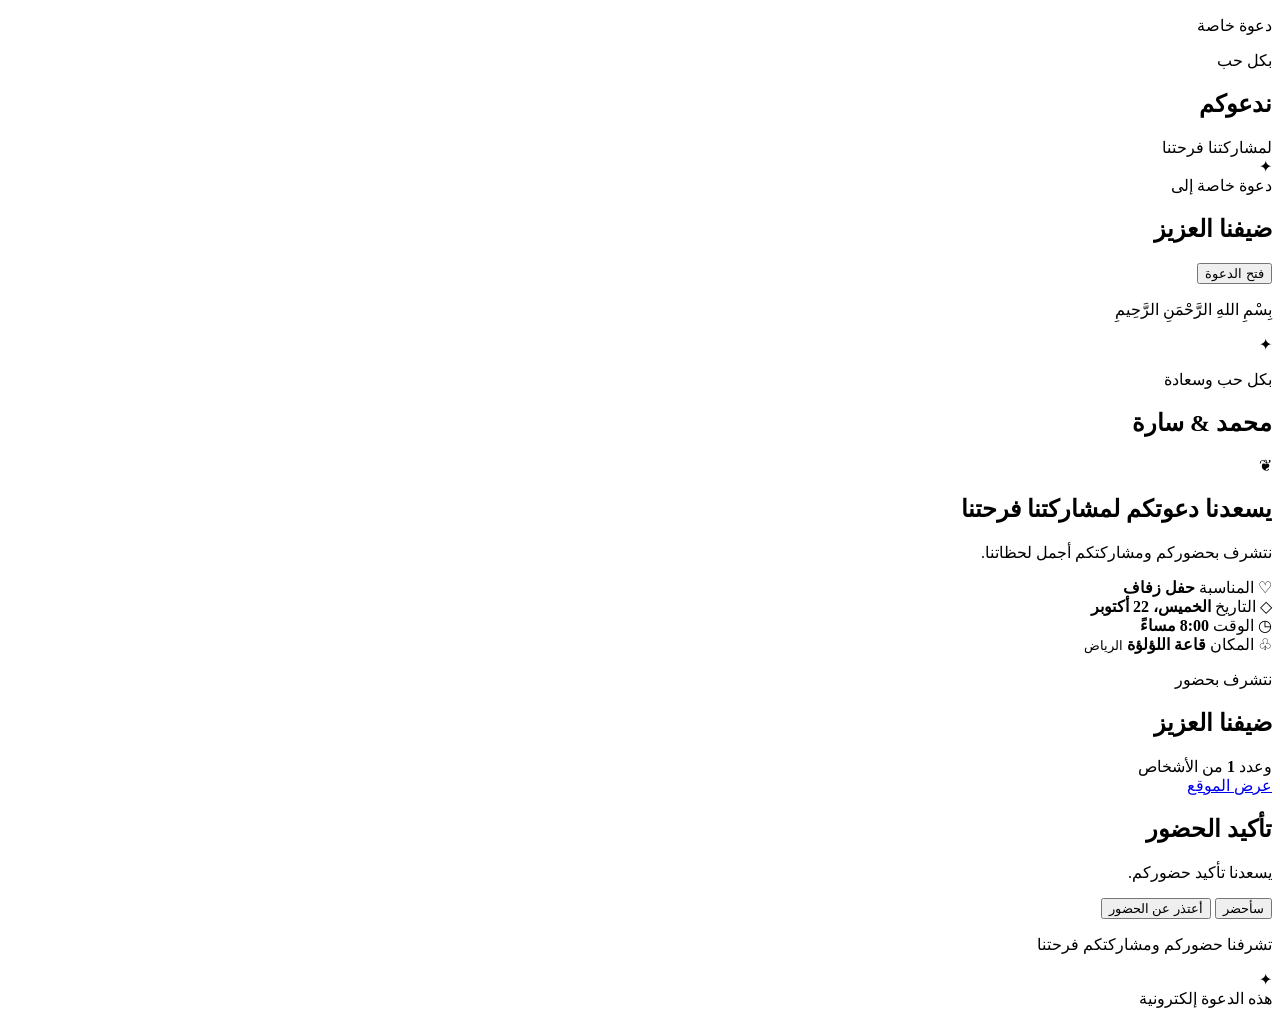
==== invitation.html @ 26eb55be "Create invitation.html" ====
<!DOCTYPE html>
<html lang="ar" dir="rtl">

<head>

    <meta charset="UTF-8">

    <meta
        name="viewport"
        content="width=device-width, initial-scale=1.0"
    >

    <title>دعوة خاصة</title>

    <link
        rel="stylesheet"
        href="invitation.css"
    >

</head>


<body>


    <!-- =========================================
         ENVELOPE SCREEN
    ========================================== -->

    <main
        class="guest-page"
        id="guest-page"
    >


        <div
            class="background-decoration decoration-one"
        ></div>

        <div
            class="background-decoration decoration-two"
        ></div>


        <section
            class="envelope-screen"
            id="envelope-screen"
        >


            <p class="envelope-small-text">
                دعوة خاصة
            </p>


            <div
                class="envelope"
                id="envelope"
            >


                <div class="envelope-back">

                </div>


                <div class="envelope-paper">

                    <p>
                        بكل حب
                    </p>

                    <h1>
                        ندعوكم
                    </h1>

                    <span>
                        لمشاركتنا فرحتنا
                    </span>

                </div>


                <div class="envelope-flap">

                </div>


                <div class="envelope-front">

                    <div class="wax-seal">
                        ✦
                    </div>

                </div>


            </div>


            <div class="recipient">

                <span>
                    دعوة خاصة إلى
                </span>

                <h2 id="guest-name">
                    ضيفنا العزيز
                </h2>

            </div>


            <button
                class="open-button"
                id="open-invitation"
            >
                فتح الدعوة
            </button>


        </section>



        <!-- =====================================
             MAIN INVITATION
        ====================================== -->

        <section
            class="main-invitation"
            id="main-invitation"
        >


            <div class="invitation-inner">


                <p class="invitation-label">
                    بِسْمِ اللهِ الرَّحْمَنِ الرَّحِيمِ
                </p>


                <div class="ornament">
                    ✦
                </div>


                <p class="invitation-intro">
                    بكل حب وسعادة
                </p>


                <h1
                    class="couple-names"
                    id="couple-names"
                >
                    محمد & سارة
                </h1>


                <div class="ornament">
                    ❦
                </div>


                <h2
                    id="invitation-title"
                    class="invitation-title"
                >
                    يسعدنا دعوتكم لمشاركتنا فرحتنا
                </h2>


                <p
                    id="invitation-message"
                    class="invitation-message"
                >
                    نتشرف بحضوركم ومشاركتكم أجمل لحظاتنا.
                </p>


                <!-- EVENT -->

                <div class="event-details">


                    <div class="detail">

                        <span class="detail-icon">
                            ♡
                        </span>

                        <span class="detail-label">
                            المناسبة
                        </span>

                        <strong id="event-type">
                            حفل زفاف
                        </strong>

                    </div>


                    <div class="detail">

                        <span class="detail-icon">
                            ◇
                        </span>

                        <span class="detail-label">
                            التاريخ
                        </span>

                        <strong id="event-date">
                            الخميس، 22 أكتوبر
                        </strong>

                    </div>


                    <div class="detail">

                        <span class="detail-icon">
                            ◷
                        </span>

                        <span class="detail-label">
                            الوقت
                        </span>

                        <strong id="event-time">
                            8:00 مساءً
                        </strong>

                    </div>


                    <div class="detail">

                        <span class="detail-icon">
                            ♧
                        </span>

                        <span class="detail-label">
                            المكان
                        </span>

                        <strong id="venue-name">
                            قاعة اللؤلؤة
                        </strong>

                        <small id="venue-city">
                            الرياض
                        </small>

                    </div>


                </div>


                <!-- GUEST -->

                <div class="guest-message">

                    <p>
                        نتشرف بحضور
                    </p>

                    <h2 id="personalized-name">
                        ضيفنا العزيز
                    </h2>

                    <span>
                        وعدد
                        <strong id="allowed-guests">
                            1
                        </strong>
                        من الأشخاص
                    </span>

                </div>


                <!-- MAP -->

                <a
                    href="#"
                    id="map-link"
                    class="map-button"
                    target="_blank"
                >
                    عرض الموقع
                </a>


                <!-- RSVP -->

                <div
                    class="rsvp-section"
                    id="rsvp-section"
                >

                    <h2>
                        تأكيد الحضور
                    </h2>

                    <p>
                        يسعدنا تأكيد حضوركم.
                    </p>


                    <div class="rsvp-buttons">

                        <button
                            class="rsvp-yes"
                            id="rsvp-yes"
                        >
                            سأحضر
                        </button>

                        <button
                            class="rsvp-no"
                            id="rsvp-no"
                        >
                            أعتذر عن الحضور
                        </button>

                    </div>


                    <div
                        class="rsvp-result"
                        id="rsvp-result"
                    ></div>

                </div>


                <p
                    class="closing"
                    id="invitation-closing"
                >
                    تشرفنا حضوركم ومشاركتكم فرحتنا
                </p>


                <div class="ornament">
                    ✦
                </div>


                <footer>

                    هذه الدعوة إلكترونية

                </footer>


            </div>


        </section>


    </main>


    <script src="invitation.js"></script>

</body>

</html>
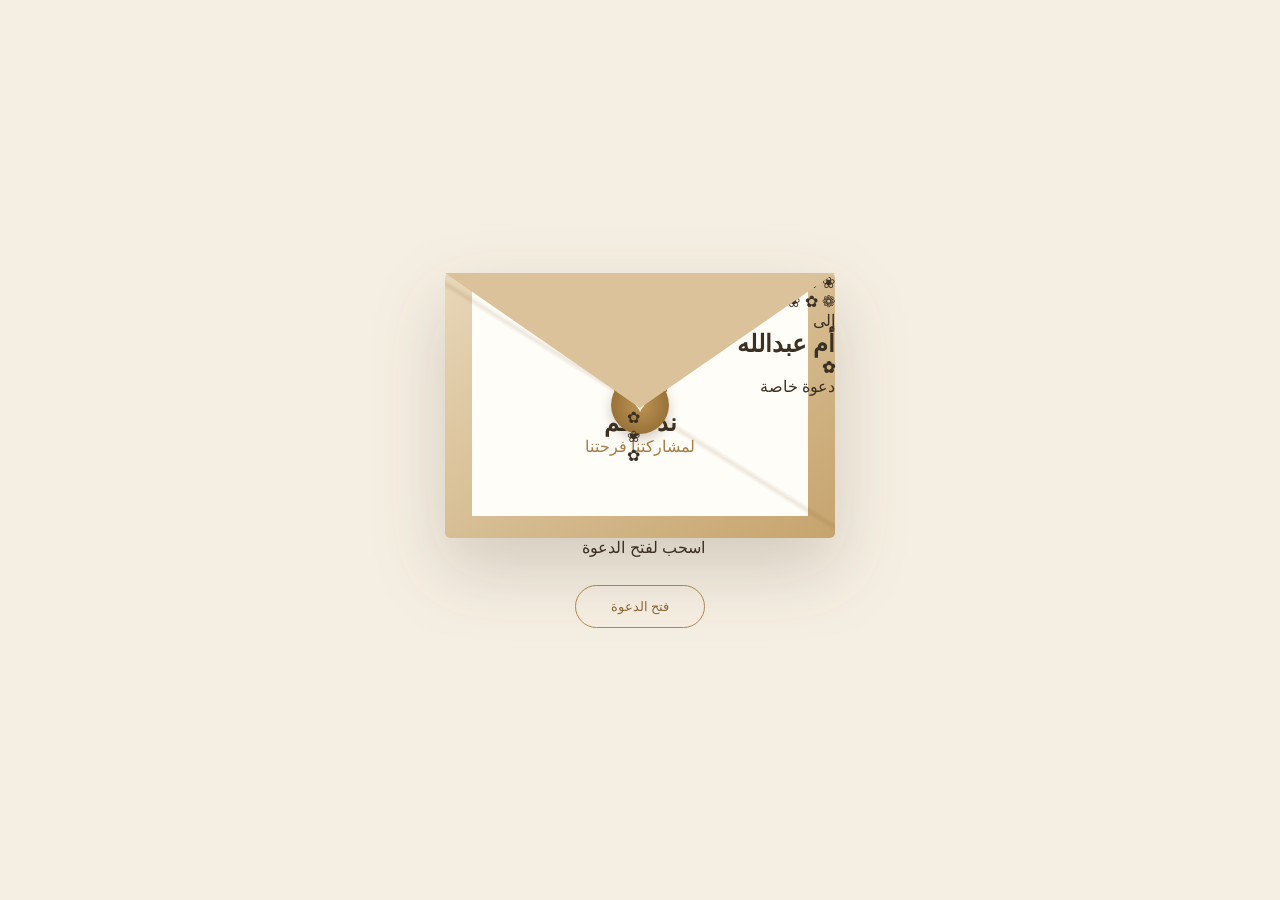
==== commit 70d1790b: "Update invitation.html" ====
--- a/invitation.html
+++ b/invitation.html
@@ -19,158 +19,214 @@
 
 </head>
 
-
 <body>
 
-
-    <!-- =========================================
+    <!-- =====================================================
          ENVELOPE SCREEN
-    ========================================== -->
-
-    <main
-        class="guest-page"
-        id="guest-page"
+    ====================================================== -->
+
+    <section
+        id="envelope-screen"
+        class="envelope-screen"
     >
 
-
-        <div
-            class="background-decoration decoration-one"
-        ></div>
-
-        <div
-            class="background-decoration decoration-two"
-        ></div>
-
-
-        <section
-            class="envelope-screen"
-            id="envelope-screen"
-        >
-
-
-            <p class="envelope-small-text">
-                دعوة خاصة
-            </p>
-
+        <div class="floating-thread thread-one"></div>
+        <div class="floating-thread thread-two"></div>
+
+        <div class="envelope-area">
 
             <div
+                id="envelope"
                 class="envelope"
-                id="envelope"
             >
 
-
-                <div class="envelope-back">
-
-                </div>
-
-
+                <!-- Back -->
+                <div class="envelope-back"></div>
+
+                <!-- Inner paper -->
                 <div class="envelope-paper">
 
-                    <p>
+                    <div class="paper-border"></div>
+
+                    <div class="mini-flower flower-paper-one">
+                        ✿
+                    </div>
+
+                    <div class="mini-flower flower-paper-two">
+                        ✿
+                    </div>
+
+                    <p class="paper-small">
                         بكل حب
                     </p>
 
-                    <h1>
+                    <h2>
                         ندعوكم
-                    </h1>
-
-                    <span>
+                    </h2>
+
+                    <p>
                         لمشاركتنا فرحتنا
-                    </span>
-
-                </div>
-
-
+                    </p>
+
+                </div>
+
+                <!-- Flap -->
                 <div class="envelope-flap">
 
-                </div>
-
-
+                    <div class="flap-embroidery">
+
+                        <span>✿</span>
+                        <span>❀</span>
+                        <span>✿</span>
+
+                    </div>
+
+                </div>
+
+                <!-- Front -->
                 <div class="envelope-front">
 
-                    <div class="wax-seal">
-                        ✦
-                    </div>
-
-                </div>
-
+                    <div class="embroidered-corner top-right">
+                        <span>❀</span>
+                        <span>✿</span>
+                        <span>❁</span>
+                    </div>
+
+                    <div class="embroidered-corner bottom-left">
+                        <span>❁</span>
+                        <span>✿</span>
+                        <span>❀</span>
+                    </div>
+
+                    <div class="envelope-center">
+
+                        <div class="wax-seal">
+
+                            <span>♥</span>
+
+                        </div>
+
+                        <p class="to-label">
+                            إلى
+                        </p>
+
+                        <h1 id="guest-name">
+                            ضيفنا العزيز
+                        </h1>
+
+                        <div class="thread-divider">
+                            <span></span>
+                            <b>✿</b>
+                            <span></span>
+                        </div>
+
+                        <p class="special-invitation">
+                            دعوة خاصة
+                        </p>
+
+                    </div>
+
+                </div>
 
             </div>
 
-
-            <div class="recipient">
-
-                <span>
-                    دعوة خاصة إلى
-                </span>
-
-                <h2 id="guest-name">
-                    ضيفنا العزيز
-                </h2>
-
-            </div>
-
+        </div>
+
+        <div class="envelope-bottom">
+
+            <p>
+                اسحب لفتح الدعوة
+            </p>
 
             <button
+                id="open-invitation"
                 class="open-button"
-                id="open-invitation"
             >
                 فتح الدعوة
             </button>
 
-
-        </section>
-
-
-
-        <!-- =====================================
-             MAIN INVITATION
-        ====================================== -->
-
-        <section
-            class="main-invitation"
-            id="main-invitation"
-        >
-
-
-            <div class="invitation-inner">
-
-
-                <p class="invitation-label">
+        </div>
+
+    </section>
+
+
+    <!-- =====================================================
+         MAIN INVITATION
+    ====================================================== -->
+
+    <main
+        id="main-invitation"
+        class="main-invitation"
+    >
+
+        <!-- Decorative threads -->
+
+        <div class="page-thread page-thread-top"></div>
+        <div class="page-thread page-thread-bottom"></div>
+
+
+        <div class="invitation-card">
+
+            <!-- =================================================
+                 TOP DECORATION
+            ================================================== -->
+
+            <div class="top-decoration">
+
+                <div class="flower-stem stem-left">
+                    <span class="leaf leaf-one"></span>
+                    <span class="leaf leaf-two"></span>
+                    <span class="embroidered-flower">✿</span>
+                </div>
+
+                <div class="top-center">
+
+                    <span class="tiny-line"></span>
+
+                    <span class="ornament">
+                        ❀
+                    </span>
+
+                    <span class="tiny-line"></span>
+
+                </div>
+
+                <div class="flower-stem stem-right">
+                    <span class="leaf leaf-one"></span>
+                    <span class="leaf leaf-two"></span>
+                    <span class="embroidered-flower">✿</span>
+                </div>
+
+            </div>
+
+
+            <!-- =================================================
+                 INTRO
+            ================================================== -->
+
+            <section class="invitation-intro">
+
+                <p class="bismillah">
                     بِسْمِ اللهِ الرَّحْمَنِ الرَّحِيمِ
                 </p>
 
-
-                <div class="ornament">
-                    ✦
-                </div>
-
-
-                <p class="invitation-intro">
+                <p class="intro-small">
                     بكل حب وسعادة
                 </p>
 
-
-                <h1
-                    class="couple-names"
-                    id="couple-names"
-                >
-                    محمد & سارة
+                <h1 id="couple-names">
+                    محمد &amp; سارة
                 </h1>
 
-
-                <div class="ornament">
-                    ❦
-                </div>
-
-
-                <h2
-                    id="invitation-title"
-                    class="invitation-title"
-                >
+                <div class="gold-thread-line">
+                    <span></span>
+                    <i>❀</i>
+                    <span></span>
+                </div>
+
+                <h2 id="invitation-title">
                     يسعدنا دعوتكم لمشاركتنا فرحتنا
                 </h2>
-
 
                 <p
                     id="invitation-message"
@@ -179,190 +235,380 @@
                     نتشرف بحضوركم ومشاركتكم أجمل لحظاتنا.
                 </p>
 
-
-                <!-- EVENT -->
-
-                <div class="event-details">
-
-
-                    <div class="detail">
-
-                        <span class="detail-icon">
+            </section>
+
+
+            <!-- =================================================
+                 ILLUSTRATION
+            ================================================== -->
+
+            <section
+                id="illustration-area"
+                class="illustration-area"
+            >
+
+                <!-- Wedding -->
+
+                <div
+                    id="wedding-illustration"
+                    class="illustration wedding-illustration"
+                >
+
+                    <div class="castle castle-left">
+                        🏰
+                    </div>
+
+                    <div class="bride">
+
+                        <div class="bride-head">
                             ♡
-                        </span>
-
-                        <span class="detail-label">
-                            المناسبة
-                        </span>
-
-                        <strong id="event-type">
-                            حفل زفاف
-                        </strong>
-
-                    </div>
-
-
-                    <div class="detail">
-
-                        <span class="detail-icon">
-                            ◇
-                        </span>
-
-                        <span class="detail-label">
-                            التاريخ
-                        </span>
-
-                        <strong id="event-date">
-                            الخميس، 22 أكتوبر
-                        </strong>
-
-                    </div>
-
-
-                    <div class="detail">
-
-                        <span class="detail-icon">
-                            ◷
-                        </span>
-
-                        <span class="detail-label">
-                            الوقت
-                        </span>
-
-                        <strong id="event-time">
-                            8:00 مساءً
-                        </strong>
-
-                    </div>
-
-
-                    <div class="detail">
-
-                        <span class="detail-icon">
-                            ♧
-                        </span>
-
-                        <span class="detail-label">
-                            المكان
-                        </span>
-
-                        <strong id="venue-name">
-                            قاعة اللؤلؤة
-                        </strong>
-
-                        <small id="venue-city">
-                            الرياض
-                        </small>
-
-                    </div>
-
-
-                </div>
-
-
-                <!-- GUEST -->
-
-                <div class="guest-message">
-
-                    <p>
-                        نتشرف بحضور
-                    </p>
-
-                    <h2 id="personalized-name">
-                        ضيفنا العزيز
-                    </h2>
-
-                    <span>
-                        وعدد
-                        <strong id="allowed-guests">
-                            1
-                        </strong>
-                        من الأشخاص
+                        </div>
+
+                        <div class="bride-body">
+                            👰🏻‍♀️
+                        </div>
+
+                    </div>
+
+                    <div class="groom">
+
+                        <div class="groom-body">
+                            🤵🏻‍♂️
+                        </div>
+
+                    </div>
+
+                    <div class="flower-ground">
+
+                        <span>🌸</span>
+                        <span>🌿</span>
+                        <span>🌷</span>
+                        <span>🌿</span>
+                        <span>🌸</span>
+
+                    </div>
+
+                </div>
+
+
+                <!-- Baby -->
+
+                <div
+                    id="baby-illustration"
+                    class="illustration baby-illustration"
+                >
+
+                    <div class="cloud">
+                        ☁️
+                    </div>
+
+                    <div class="baby-drawing">
+                        🧸
+                    </div>
+
+                    <div class="baby-stars">
+                        ✦　✧　✦
+                    </div>
+
+                </div>
+
+
+                <!-- Birthday -->
+
+                <div
+                    id="birthday-illustration"
+                    class="illustration birthday-illustration"
+                >
+
+                    <div class="birthday-cake">
+                        🎂
+                    </div>
+
+                    <div class="birthday-balloons">
+                        🎈　🎈　🎈
+                    </div>
+
+                    <div class="birthday-stars">
+                        ✦　✧　✦
+                    </div>
+
+                </div>
+
+
+                <!-- Graduation -->
+
+                <div
+                    id="graduation-illustration"
+                    class="illustration graduation-illustration"
+                >
+
+                    <div class="graduation-cap">
+                        🎓
+                    </div>
+
+                    <div class="graduation-scroll">
+                        📜
+                    </div>
+
+                    <div class="graduation-stars">
+                        ✦　✧　✦
+                    </div>
+
+                </div>
+
+
+                <!-- Children / Castle -->
+
+                <div
+                    id="children-illustration"
+                    class="illustration children-illustration"
+                >
+
+                    <div class="fairytale-castle">
+                        🏰
+                    </div>
+
+                    <div class="children-drawing">
+                        🧸
+                    </div>
+
+                    <div class="castle-stars">
+                        ✦　✧　✦
+                    </div>
+
+                </div>
+
+            </section>
+
+
+            <!-- =================================================
+                 EVENT DETAILS
+            ================================================== -->
+
+            <section class="event-details">
+
+                <div class="detail-card">
+
+                    <span class="detail-icon">
+                        ♡
                     </span>
 
-                </div>
-
-
-                <!-- MAP -->
+                    <small>
+                        المناسبة
+                    </small>
+
+                    <strong id="event-type">
+                        حفل زفاف
+                    </strong>
+
+                </div>
+
+
+                <div class="detail-card">
+
+                    <span class="detail-icon">
+                        ♡
+                    </span>
+
+                    <small>
+                        التاريخ
+                    </small>
+
+                    <strong id="event-date">
+                        —
+                    </strong>
+
+                </div>
+
+
+                <div class="detail-card">
+
+                    <span class="detail-icon">
+                        ◷
+                    </span>
+
+                    <small>
+                        الوقت
+                    </small>
+
+                    <strong id="event-time">
+                        —
+                    </strong>
+
+                </div>
+
+
+                <div class="detail-card">
+
+                    <span class="detail-icon">
+                        ⌖
+                    </span>
+
+                    <small>
+                        المكان
+                    </small>
+
+                    <strong id="venue-name">
+                        —
+                    </strong>
+
+                    <em id="venue-city">
+                        —
+                    </em>
+
+                </div>
+
+            </section>
+
+
+            <!-- =================================================
+                 GUEST
+            ================================================== -->
+
+            <section class="guest-section">
+
+                <div class="guest-flower">
+                    ❀
+                </div>
+
+                <p>
+                    نتشرف بحضور
+                </p>
+
+                <h2 id="personalized-name">
+                    أم عبدالله
+                </h2>
+
+                <p class="guest-count">
+
+                    ونسعد بحضوركم بعدد
+
+                    <strong id="allowed-guests">
+                        1
+                    </strong>
+
+                    من الأشخاص
+
+                </p>
+
+                <div class="guest-thread">
+
+                    <span></span>
+                    <i>✿</i>
+                    <span></span>
+
+                </div>
+
+            </section>
+
+
+            <!-- =================================================
+                 MAP
+            ================================================== -->
+
+            <section class="map-section">
 
                 <a
+                    id="map-link"
                     href="#"
-                    id="map-link"
+                    target="_blank"
                     class="map-button"
-                    target="_blank"
                 >
+                    <span>⌖</span>
                     عرض الموقع
                 </a>
 
-
-                <!-- RSVP -->
-
-                <div
-                    class="rsvp-section"
-                    id="rsvp-section"
-                >
-
-                    <h2>
-                        تأكيد الحضور
-                    </h2>
-
-                    <p>
-                        يسعدنا تأكيد حضوركم.
-                    </p>
-
-
-                    <div class="rsvp-buttons">
-
-                        <button
-                            class="rsvp-yes"
-                            id="rsvp-yes"
-                        >
-                            سأحضر
-                        </button>
-
-                        <button
-                            class="rsvp-no"
-                            id="rsvp-no"
-                        >
-                            أعتذر عن الحضور
-                        </button>
-
-                    </div>
-
-
-                    <div
-                        class="rsvp-result"
-                        id="rsvp-result"
-                    ></div>
-
-                </div>
-
+            </section>
+
+
+            <!-- =================================================
+                 RSVP
+            ================================================== -->
+
+            <section
+                id="rsvp-section"
+                class="rsvp-section"
+            >
+
+                <div class="rsvp-decoration">
+                    ❀
+                </div>
+
+                <h2>
+                    تأكيد الحضور
+                </h2>
+
+                <p>
+                    يسعدنا تأكيد حضوركم
+                </p>
+
+                <div class="rsvp-buttons">
+
+                    <button
+                        id="rsvp-yes"
+                        class="rsvp-button yes"
+                    >
+                        سأحضر
+                    </button>
+
+                    <button
+                        id="rsvp-no"
+                        class="rsvp-button no"
+                    >
+                        أعتذر عن الحضور
+                    </button>
+
+                </div>
 
                 <p
-                    class="closing"
-                    id="invitation-closing"
-                >
+                    id="rsvp-result"
+                    class="rsvp-result"
+                ></p>
+
+            </section>
+
+
+            <!-- =================================================
+                 CLOSING
+            ================================================== -->
+
+            <section class="closing-section">
+
+                <div class="closing-flower">
+                    ❀
+                </div>
+
+                <p id="invitation-closing">
                     تشرفنا حضوركم ومشاركتكم فرحتنا
                 </p>
 
-
-                <div class="ornament">
-                    ✦
-                </div>
-
-
-                <footer>
-
-                    هذه الدعوة إلكترونية
-
-                </footer>
-
+                <div class="closing-heart">
+                    ♡
+                </div>
+
+            </section>
+
+
+            <!-- =================================================
+                 BOTTOM EMBROIDERY
+            ================================================== -->
+
+            <div class="bottom-embroidery">
+
+                <div class="embroidered-branch">
+
+                    <span>🌿</span>
+                    <span>🌸</span>
+                    <span>🌿</span>
+                    <span>🌷</span>
+                    <span>🌿</span>
+                    <span>🌸</span>
+
+                </div>
 
             </div>
 
-
-        </section>
-
+        </div>
 
     </main>
 
--- a/invitation.css
+++ b/invitation.css
@@ -0,0 +1,1210 @@
+/* =========================================================
+   RESET
+========================================================= */
+
+* {
+    box-sizing: border-box;
+    margin: 0;
+    padding: 0;
+}
+
+
+html {
+    scroll-behavior: smooth;
+}
+
+
+body {
+
+    font-family:
+        Tahoma,
+        Arial,
+        sans-serif;
+
+    background:
+        #f5eee2;
+
+    color:
+        #3b3024;
+
+    min-height: 100vh;
+
+}
+
+
+/* =========================================================
+   PAGE
+========================================================= */
+
+.guest-page {
+
+    min-height: 100vh;
+
+    position: relative;
+
+    overflow: hidden;
+
+}
+
+
+/* =========================================================
+   BACKGROUND
+========================================================= */
+
+.guest-page::before {
+
+    content: "";
+
+    position: fixed;
+
+    inset: 0;
+
+    background:
+        radial-gradient(
+            circle at 20% 20%,
+            rgba(
+                185,
+                150,
+                89,
+                0.13
+            ),
+            transparent 30%
+        ),
+
+        radial-gradient(
+            circle at 80% 80%,
+            rgba(
+                185,
+                150,
+                89,
+                0.10
+            ),
+            transparent 30%
+        );
+
+    pointer-events: none;
+
+}
+
+
+.background-decoration {
+
+    position: fixed;
+
+    border:
+        1px solid
+        rgba(
+            154,
+            120,
+            64,
+            0.15
+        );
+
+    border-radius: 50%;
+
+    pointer-events: none;
+
+}
+
+
+.decoration-one {
+
+    width: 400px;
+
+    height: 400px;
+
+    top: -200px;
+
+    right: -150px;
+
+}
+
+
+.decoration-two {
+
+    width: 500px;
+
+    height: 500px;
+
+    bottom: -280px;
+
+    left: -220px;
+
+}
+
+
+/* =========================================================
+   ENVELOPE SCREEN
+========================================================= */
+
+.envelope-screen {
+
+    min-height: 100vh;
+
+    display: flex;
+
+    flex-direction: column;
+
+    align-items: center;
+
+    justify-content: center;
+
+    padding: 40px 20px;
+
+    position: relative;
+
+    transition:
+        opacity 0.7s ease,
+        transform 0.7s ease;
+
+}
+
+
+.envelope-screen.hidden {
+
+    opacity: 0;
+
+    transform:
+        scale(1.08);
+
+    pointer-events: none;
+
+}
+
+
+/* =========================================================
+   ENVELOPE TEXT
+========================================================= */
+
+.envelope-small-text {
+
+    font-family:
+        Georgia,
+        serif;
+
+    color:
+        #a07a3d;
+
+    font-size: 14px;
+
+    letter-spacing: 2px;
+
+    margin-bottom: 35px;
+
+}
+
+
+/* =========================================================
+   ENVELOPE
+========================================================= */
+
+.envelope {
+
+    width: min(
+        390px,
+        90vw
+    );
+
+    height: 265px;
+
+    position: relative;
+
+    perspective: 1200px;
+
+    filter:
+        drop-shadow(
+            0 30px 35px
+            rgba(
+                60,
+                45,
+                28,
+                0.18
+            )
+        );
+
+}
+
+
+/* BACK */
+
+.envelope-back {
+
+    position: absolute;
+
+    inset: 0;
+
+    background:
+        linear-gradient(
+            145deg,
+            #e8d7b9,
+            #c6a46d
+        );
+
+    border-radius: 5px;
+
+}
+
+
+/* PAPER */
+
+.envelope-paper {
+
+    position: absolute;
+
+    left: 7%;
+
+    right: 7%;
+
+    top: 7%;
+
+    height: 85%;
+
+    background:
+        #fffdf8;
+
+    display: flex;
+
+    flex-direction: column;
+
+    align-items: center;
+
+    justify-content: center;
+
+    text-align: center;
+
+    z-index: 2;
+
+    transition:
+        transform 1s ease;
+
+}
+
+
+.envelope-paper p {
+
+    color:
+        #a17c43;
+
+    font-family:
+        Georgia,
+        serif;
+
+    margin-bottom: 12px;
+
+}
+
+
+.envelope-paper h1 {
+
+    font-family:
+        Georgia,
+        serif;
+
+    font-size: 34px;
+
+    font-weight: 400;
+
+    color:
+        #4b3b29;
+
+    margin-bottom: 10px;
+
+}
+
+
+.envelope-paper span {
+
+    color:
+        #8d8172;
+
+    font-size: 13px;
+
+}
+
+
+/* FLAP */
+
+.envelope-flap {
+
+    position: absolute;
+
+    top: 0;
+
+    left: 0;
+
+    width: 0;
+
+    height: 0;
+
+    border-left:
+        195px solid transparent;
+
+    border-right:
+        195px solid transparent;
+
+    border-top:
+        135px solid #dbc29a;
+
+    transform-origin:
+        top center;
+
+    transition:
+        transform 1s ease;
+
+    z-index: 5;
+
+}
+
+
+/* FRONT */
+
+.envelope-front {
+
+    position: absolute;
+
+    inset: 0;
+
+    z-index: 4;
+
+    pointer-events: none;
+
+    background:
+        linear-gradient(
+            32deg,
+            transparent 49%,
+            rgba(
+                119,
+                88,
+                45,
+                0.13
+            ) 50%,
+            transparent 51%
+        );
+
+}
+
+
+/* =========================================================
+   OPEN ANIMATION
+========================================================= */
+
+.envelope.open
+.envelope-flap {
+
+    transform:
+        rotateX(180deg);
+
+    z-index: 1;
+
+}
+
+
+.envelope.open
+.envelope-paper {
+
+    transform:
+        translateY(-90px);
+
+}
+
+
+/* =========================================================
+   WAX SEAL
+========================================================= */
+
+.wax-seal {
+
+    position: absolute;
+
+    left: 50%;
+
+    top: 50%;
+
+    transform:
+        translate(
+            -50%,
+            -50%
+        );
+
+    width: 58px;
+
+    height: 58px;
+
+    border-radius: 50%;
+
+    background:
+        radial-gradient(
+            circle,
+            #bd9453,
+            #8a642e
+        );
+
+    color: #fff8e9;
+
+    display: flex;
+
+    align-items: center;
+
+    justify-content: center;
+
+    font-size: 22px;
+
+    box-shadow:
+        0 5px 12px
+        rgba(
+            71,
+            46,
+            19,
+            0.25
+        );
+
+    transition:
+        opacity 0.4s ease,
+        transform 0.4s ease;
+
+}
+
+
+.envelope.open
+.wax-seal {
+
+    opacity: 0;
+
+    transform:
+        translate(
+            -50%,
+            -50%
+        )
+        scale(0.7);
+
+}
+
+
+/* =========================================================
+   RECIPIENT
+========================================================= */
+
+.recipient {
+
+    text-align: center;
+
+    margin-top: 35px;
+
+}
+
+
+.recipient span {
+
+    display: block;
+
+    color:
+        #9c8567;
+
+    font-size: 13px;
+
+    margin-bottom: 8px;
+
+}
+
+
+.recipient h2 {
+
+    font-family:
+        Georgia,
+        serif;
+
+    font-size: 27px;
+
+    font-weight: 400;
+
+    color:
+        #4b3b29;
+
+}
+
+
+/* =========================================================
+   OPEN BUTTON
+========================================================= */
+
+.open-button {
+
+    margin-top: 28px;
+
+    border:
+        1px solid
+        #b08b4f;
+
+    background:
+        transparent;
+
+    color:
+        #8d6937;
+
+    padding:
+        13px 35px;
+
+    border-radius: 30px;
+
+    font-family:
+        inherit;
+
+    cursor: pointer;
+
+    transition:
+        0.3s ease;
+
+}
+
+
+.open-button:hover {
+
+    background:
+        #a98249;
+
+    color:
+        white;
+
+    transform:
+        translateY(-2px);
+
+}
+
+
+/* =========================================================
+   MAIN INVITATION
+========================================================= */
+
+.main-invitation {
+
+    display: none;
+
+    min-height: 100vh;
+
+    padding:
+        70px 20px;
+
+    animation:
+        invitationReveal 1.2s ease;
+
+}
+
+
+.main-invitation.visible {
+
+    display: block;
+
+}
+
+
+@keyframes invitationReveal {
+
+    from {
+
+        opacity: 0;
+
+        transform:
+            translateY(30px);
+
+    }
+
+    to {
+
+        opacity: 1;
+
+        transform:
+            translateY(0);
+
+    }
+
+}
+
+
+/* =========================================================
+   INVITATION INNER
+========================================================= */
+
+.invitation-inner {
+
+    max-width: 760px;
+
+    margin: 0 auto;
+
+    background:
+        rgba(
+            255,
+            253,
+            248,
+            0.96
+        );
+
+    border:
+        1px solid
+        #ddceb7;
+
+    padding:
+        70px 45px;
+
+    text-align: center;
+
+    box-shadow:
+        0 25px 80px
+        rgba(
+            65,
+            49,
+            29,
+            0.10
+        );
+
+    position: relative;
+
+}
+
+
+/* =========================================================
+   INVITATION DECORATION
+========================================================= */
+
+.invitation-inner::before {
+
+    content: "";
+
+    position: absolute;
+
+    inset: 15px;
+
+    border:
+        1px solid
+        rgba(
+            167,
+            131,
+            73,
+            0.22
+        );
+
+    pointer-events: none;
+
+}
+
+
+.invitation-label {
+
+    font-family:
+        Georgia,
+        serif;
+
+    color:
+        #987440;
+
+    font-size: 14px;
+
+    margin-bottom: 28px;
+
+}
+
+
+.ornament {
+
+    color:
+        #ae884d;
+
+    font-size: 22px;
+
+    margin:
+        22px 0;
+
+}
+
+
+/* =========================================================
+   COUPLE
+========================================================= */
+
+.invitation-intro {
+
+    color:
+        #887c6e;
+
+    margin-bottom: 15px;
+
+}
+
+
+.couple-names {
+
+    font-family:
+        Georgia,
+        serif;
+
+    font-size:
+        clamp(
+            40px,
+            8vw,
+            65px
+        );
+
+    font-weight: 400;
+
+    color:
+        #423427;
+
+    line-height: 1.2;
+
+}
+
+
+/* =========================================================
+   TITLE
+========================================================= */
+
+.invitation-title {
+
+    font-family:
+        Georgia,
+        serif;
+
+    font-size: 25px;
+
+    font-weight: 400;
+
+    color:
+        #554535;
+
+    margin:
+        30px auto 18px;
+
+    max-width: 600px;
+
+    line-height: 1.7;
+
+}
+
+
+.invitation-message {
+
+    color:
+        #83786b;
+
+    line-height: 2;
+
+    max-width: 550px;
+
+    margin:
+        0 auto 45px;
+
+}
+
+
+/* =========================================================
+   EVENT DETAILS
+========================================================= */
+
+.event-details {
+
+    display: grid;
+
+    grid-template-columns:
+        repeat(
+            2,
+            1fr
+        );
+
+    gap: 18px;
+
+    max-width: 600px;
+
+    margin:
+        0 auto 45px;
+
+}
+
+
+.detail {
+
+    border:
+        1px solid
+        #e3d9c8;
+
+    padding:
+        22px 15px;
+
+    background:
+        #fffaf2;
+
+    display: flex;
+
+    flex-direction: column;
+
+    align-items: center;
+
+}
+
+
+.detail-icon {
+
+    font-size: 22px;
+
+    color:
+        #ac8448;
+
+    margin-bottom: 9px;
+
+}
+
+
+.detail-label {
+
+    color:
+        #9a8c7b;
+
+    font-size: 12px;
+
+    margin-bottom: 6px;
+
+}
+
+
+.detail strong {
+
+    color:
+        #514436;
+
+    font-size: 15px;
+
+}
+
+
+.detail small {
+
+    color:
+        #9a8c7b;
+
+    margin-top: 5px;
+
+}
+
+
+/* =========================================================
+   GUEST MESSAGE
+========================================================= */
+
+.guest-message {
+
+    padding:
+        35px 20px;
+
+    margin:
+        0 auto 30px;
+
+    border-top:
+        1px solid #e3d8c5;
+
+    border-bottom:
+        1px solid #e3d8c5;
+
+}
+
+
+.guest-message p {
+
+    color:
+        #918271;
+
+    font-size: 14px;
+
+    margin-bottom: 10px;
+
+}
+
+
+.guest-message h2 {
+
+    font-family:
+        Georgia,
+        serif;
+
+    font-size: 32px;
+
+    font-weight: 400;
+
+    color:
+        #9a743d;
+
+    margin-bottom: 10px;
+
+}
+
+
+.guest-message span {
+
+    color:
+        #8b7d6c;
+
+    font-size: 13px;
+
+}
+
+
+/* =========================================================
+   MAP
+========================================================= */
+
+.map-button {
+
+    display: inline-block;
+
+    text-decoration: none;
+
+    color: white;
+
+    background:
+        #9a753f;
+
+    padding:
+        13px 28px;
+
+    border-radius: 8px;
+
+    font-size: 14px;
+
+    transition:
+        0.3s ease;
+
+}
+
+
+.map-button:hover {
+
+    background:
+        #76552c;
+
+    transform:
+        translateY(-2px);
+
+}
+
+
+/* =========================================================
+   RSVP
+========================================================= */
+
+.rsvp-section {
+
+    margin-top: 55px;
+
+    padding-top: 40px;
+
+    border-top:
+        1px solid #e3d8c5;
+
+}
+
+
+.rsvp-section h2 {
+
+    font-family:
+        Georgia,
+        serif;
+
+    font-size: 25px;
+
+    font-weight: 400;
+
+    margin-bottom: 8px;
+
+}
+
+
+.rsvp-section p {
+
+    color:
+        #918576;
+
+    margin-bottom: 25px;
+
+}
+
+
+.rsvp-buttons {
+
+    display: flex;
+
+    justify-content: center;
+
+    gap: 12px;
+
+    flex-wrap: wrap;
+
+}
+
+
+.rsvp-buttons button {
+
+    border: none;
+
+    padding:
+        12px 25px;
+
+    border-radius: 8px;
+
+    font-family:
+        inherit;
+
+    cursor: pointer;
+
+    transition:
+        0.25s ease;
+
+}
+
+
+.rsvp-yes {
+
+    background:
+        #9a753f;
+
+    color: white;
+
+}
+
+
+.rsvp-no {
+
+    background:
+        #eee6da;
+
+    color:
+        #766958;
+
+}
+
+
+.rsvp-buttons button:hover {
+
+    transform:
+        translateY(-2px);
+
+}
+
+
+.rsvp-result {
+
+    margin-top: 18px;
+
+    color:
+        #92713f;
+
+    font-size: 14px;
+
+}
+
+
+/* =========================================================
+   CLOSING
+========================================================= */
+
+.closing {
+
+    font-family:
+        Georgia,
+        serif;
+
+    color:
+        #80633b;
+
+    margin-top: 55px;
+
+    line-height: 1.8;
+
+}
+
+
+/* =========================================================
+   FOOTER
+========================================================= */
+
+footer {
+
+    margin-top: 30px;
+
+    color:
+        #a29788;
+
+    font-size: 11px;
+
+}
+
+
+/* =========================================================
+   MOBILE
+========================================================= */
+
+@media (
+    max-width: 600px
+) {
+
+    .envelope {
+
+        width:
+            330px;
+
+        height:
+            225px;
+
+    }
+
+
+    .envelope-flap {
+
+        border-left-width:
+            165px;
+
+        border-right-width:
+            165px;
+
+        border-top-width:
+            115px;
+
+    }
+
+
+    .invitation-inner {
+
+        padding:
+            55px 22px;
+
+    }
+
+
+    .event-details {
+
+        grid-template-columns:
+            1fr;
+
+    }
+
+
+    .couple-names {
+
+        font-size:
+            43px;
+
+    }
+
+
+    .invitation-title {
+
+        font-size:
+            21px;
+
+    }
+
+
+    .recipient h2 {
+
+        font-size:
+            24px;
+
+    }
+
+}
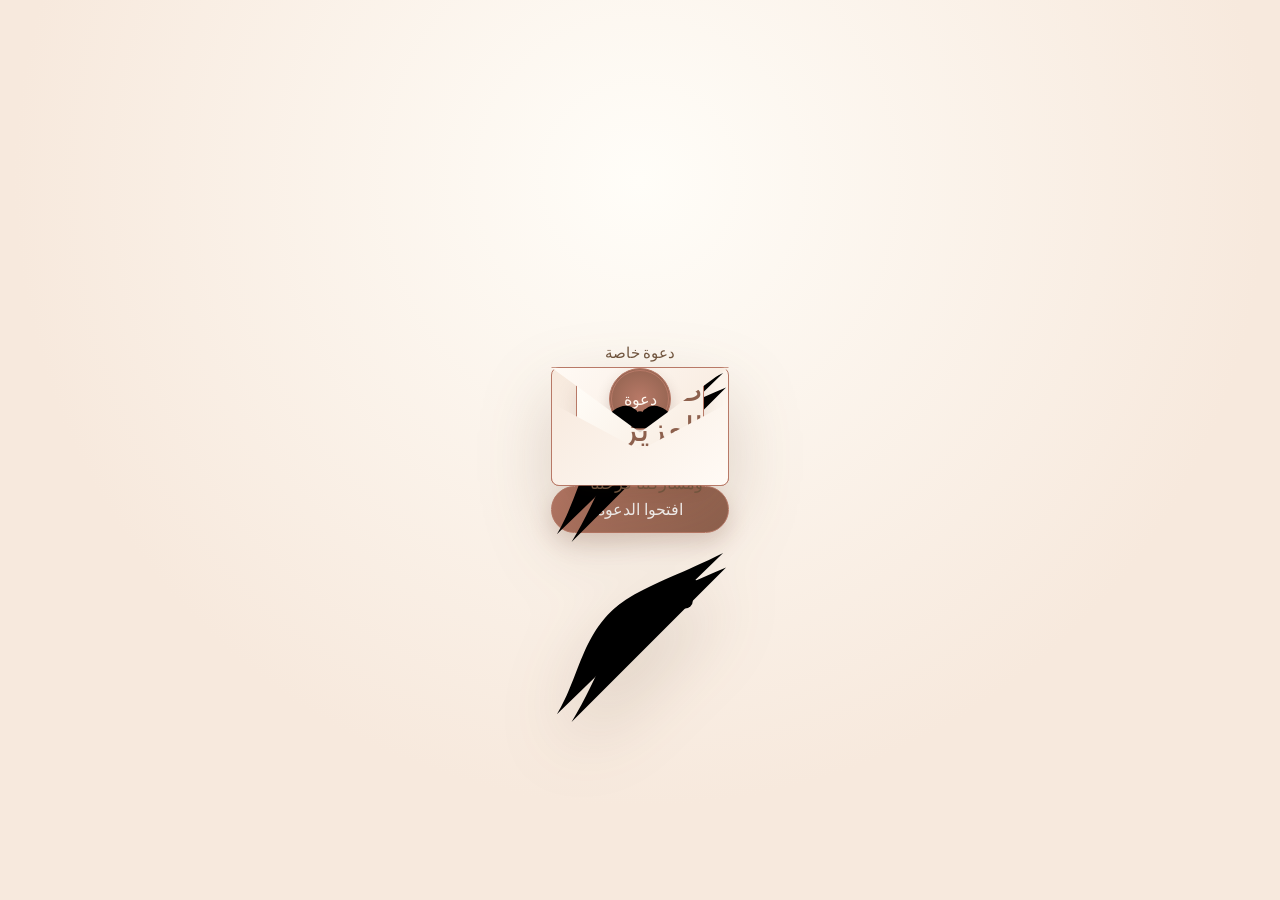
==== commit ff7fb7f0: "Update invitation.html" ====
--- a/invitation.html
+++ b/invitation.html
@@ -10,7 +10,7 @@
         content="width=device-width, initial-scale=1.0"
     >
 
-    <title>دعوة خاصة</title>
+    <title>دعوتكم</title>
 
     <link
         rel="stylesheet"
@@ -19,7 +19,222 @@
 
 </head>
 
+
 <body>
+
+    <!-- =====================================================
+         SVG DEFINITIONS
+         Reusable embroidery filters and gradients
+    ====================================================== -->
+
+    <svg
+        width="0"
+        height="0"
+        aria-hidden="true"
+        style="position:absolute"
+    >
+
+        <defs>
+
+            <!-- Thread texture -->
+            <filter
+                id="threadTexture"
+                x="-20%"
+                y="-20%"
+                width="140%"
+                height="140%"
+            >
+
+                <feTurbulence
+                    type="fractalNoise"
+                    baseFrequency="0.8"
+                    numOctaves="2"
+                    seed="4"
+                    result="noise"
+                />
+
+                <feDisplacementMap
+                    in="SourceGraphic"
+                    in2="noise"
+                    scale="0.35"
+                />
+
+            </filter>
+
+
+            <!-- Soft embroidery shadow -->
+            <filter
+                id="embroideryShadow"
+                x="-30%"
+                y="-30%"
+                width="160%"
+                height="160%"
+            >
+
+                <feDropShadow
+                    dx="0"
+                    dy="1"
+                    stdDeviation="1"
+                    flood-opacity="0.18"
+                />
+
+            </filter>
+
+
+            <!-- Gold thread -->
+            <linearGradient
+                id="goldThread"
+                x1="0%"
+                y1="0%"
+                x2="100%"
+                y2="100%"
+            >
+
+                <stop
+                    offset="0%"
+                    stop-color="#8f6834"
+                />
+
+                <stop
+                    offset="30%"
+                    stop-color="#e5c783"
+                />
+
+                <stop
+                    offset="55%"
+                    stop-color="#fff0bd"
+                />
+
+                <stop
+                    offset="75%"
+                    stop-color="#bd9651"
+                />
+
+                <stop
+                    offset="100%"
+                    stop-color="#76542b"
+                />
+
+            </linearGradient>
+
+
+            <!-- Rose thread -->
+            <linearGradient
+                id="roseThread"
+                x1="0%"
+                y1="0%"
+                x2="100%"
+                y2="100%"
+            >
+
+                <stop
+                    offset="0%"
+                    stop-color="#8d535c"
+                />
+
+                <stop
+                    offset="45%"
+                    stop-color="#d9a0a3"
+                />
+
+                <stop
+                    offset="70%"
+                    stop-color="#f0c4c5"
+                />
+
+                <stop
+                    offset="100%"
+                    stop-color="#8c565c"
+                />
+
+            </linearGradient>
+
+
+            <!-- Green thread -->
+            <linearGradient
+                id="greenThread"
+                x1="0%"
+                y1="0%"
+                x2="100%"
+                y2="100%"
+            >
+
+                <stop
+                    offset="0%"
+                    stop-color="#52644d"
+                />
+
+                <stop
+                    offset="50%"
+                    stop-color="#aab895"
+                />
+
+                <stop
+                    offset="100%"
+                    stop-color="#53634e"
+                />
+
+            </linearGradient>
+
+
+            <!-- Blue thread -->
+            <linearGradient
+                id="blueThread"
+                x1="0%"
+                y1="0%"
+                x2="100%"
+                y2="100%"
+            >
+
+                <stop
+                    offset="0%"
+                    stop-color="#50677c"
+                />
+
+                <stop
+                    offset="50%"
+                    stop-color="#a9bfd2"
+                />
+
+                <stop
+                    offset="100%"
+                    stop-color="#566d82"
+                />
+
+            </linearGradient>
+
+
+            <!-- Purple thread -->
+            <linearGradient
+                id="purpleThread"
+                x1="0%"
+                y1="0%"
+                x2="100%"
+                y2="100%"
+            >
+
+                <stop
+                    offset="0%"
+                    stop-color="#6e5b76"
+                />
+
+                <stop
+                    offset="50%"
+                    stop-color="#c4afd0"
+                />
+
+                <stop
+                    offset="100%"
+                    stop-color="#76607e"
+                />
+
+            </linearGradient>
+
+        </defs>
+
+    </svg>
+
+
 
     <!-- =====================================================
          ENVELOPE SCREEN
@@ -30,124 +245,213 @@
         class="envelope-screen"
     >
 
-        <div class="floating-thread thread-one"></div>
-        <div class="floating-thread thread-two"></div>
-
-        <div class="envelope-area">
+        <div class="envelope-wrapper">
 
             <div
                 id="envelope"
                 class="envelope"
             >
 
-                <!-- Back -->
-                <div class="envelope-back"></div>
-
-                <!-- Inner paper -->
-                <div class="envelope-paper">
-
-                    <div class="paper-border"></div>
-
-                    <div class="mini-flower flower-paper-one">
-                        ✿
+                <!-- Envelope back -->
+
+                <div class="envelope-back">
+
+                    <div class="envelope-border"></div>
+
+
+                    <!-- Luxury corner embroidery -->
+
+                    <svg
+                        class="envelope-corner top-right"
+                        viewBox="0 0 180 180"
+                        aria-hidden="true"
+                    >
+
+                        <path
+                            class="thread-line"
+                            d="M5 170 C30 130 30 80 80 50 C105 35 135 25 175 5"
+                        />
+
+                        <path
+                            class="thread-line thin"
+                            d="M20 178 C50 130 55 92 92 64 C118 45 145 34 178 20"
+                        />
+
+                        <g class="thread-flower">
+
+                            <circle cx="125" cy="43" r="8"/>
+                            <circle cx="142" cy="39" r="8"/>
+                            <circle cx="136" cy="54" r="8"/>
+                            <circle cx="132" cy="46" r="4"/>
+
+                        </g>
+
+                        <path
+                            class="thread-leaf"
+                            d="M92 65 Q75 48 65 62 Q78 76 92 65"
+                        />
+
+                        <path
+                            class="thread-leaf"
+                            d="M73 91 Q53 79 50 96 Q62 105 73 91"
+                        />
+
+                    </svg>
+
+
+                    <svg
+                        class="envelope-corner bottom-left"
+                        viewBox="0 0 180 180"
+                        aria-hidden="true"
+                    >
+
+                        <path
+                            class="thread-line"
+                            d="M5 170 C30 130 30 80 80 50 C105 35 135 25 175 5"
+                        />
+
+                        <path
+                            class="thread-line thin"
+                            d="M20 178 C50 130 55 92 92 64 C118 45 145 34 178 20"
+                        />
+
+                        <g class="thread-flower">
+
+                            <circle cx="125" cy="43" r="8"/>
+                            <circle cx="142" cy="39" r="8"/>
+                            <circle cx="136" cy="54" r="8"/>
+                            <circle cx="132" cy="46" r="4"/>
+
+                        </g>
+
+                        <path
+                            class="thread-leaf"
+                            d="M92 65 Q75 48 65 62 Q78 76 92 65"
+                        />
+
+                        <path
+                            class="thread-leaf"
+                            d="M73 91 Q53 79 50 96 Q62 105 73 91"
+                        />
+
+                    </svg>
+
+                </div>
+
+
+
+                <!-- Invitation paper -->
+
+                <div
+                    class="envelope-paper"
+                    id="envelope-paper"
+                >
+
+                    <div class="paper-decoration">
+
+                        <span></span>
+                        <span></span>
+                        <span></span>
+
                     </div>
 
-                    <div class="mini-flower flower-paper-two">
-                        ✿
+
+                    <p class="paper-small">
+                        دعوة خاصة
+                    </p>
+
+
+                    <div
+                        class="paper-guest"
+                        id="guest-name"
+                    >
+                        ضيفنا العزيز
                     </div>
 
-                    <p class="paper-small">
-                        بكل حب
+
+                    <div class="paper-divider"></div>
+
+
+                    <p class="paper-hint">
+                        يسعدنا حضوركم ومشاركتنا فرحتنا
                     </p>
 
-                    <h2>
-                        ندعوكم
-                    </h2>
-
-                    <p>
-                        لمشاركتنا فرحتنا
-                    </p>
-
-                </div>
-
-                <!-- Flap -->
-                <div class="envelope-flap">
-
-                    <div class="flap-embroidery">
-
-                        <span>✿</span>
-                        <span>❀</span>
-                        <span>✿</span>
+                </div>
+
+
+
+                <!-- Envelope flap -->
+
+                <div
+                    class="envelope-flap"
+                    id="envelope-flap"
+                >
+
+                    <svg
+                        class="flap-embroidery"
+                        viewBox="0 0 240 120"
+                        aria-hidden="true"
+                    >
+
+                        <path
+                            class="thread-line"
+                            d="M15 85 C55 25 95 20 120 60 C145 20 185 25 225 85"
+                        />
+
+                        <path
+                            class="thread-line thin"
+                            d="M30 95 C60 55 95 45 120 75 C145 45 180 55 210 95"
+                        />
+
+                        <g class="flap-flower">
+
+                            <circle cx="120" cy="60" r="11"/>
+                            <circle cx="103" cy="53" r="9"/>
+                            <circle cx="137" cy="53" r="9"/>
+                            <circle cx="111" cy="70" r="9"/>
+                            <circle cx="129" cy="70" r="9"/>
+                            <circle cx="120" cy="60" r="5"/>
+
+                        </g>
+
+                    </svg>
+
+
+                    <div class="wax-seal">
+
+                        <span>دعوة</span>
 
                     </div>
 
                 </div>
 
-                <!-- Front -->
+
+
+                <!-- Envelope front -->
+
                 <div class="envelope-front">
 
-                    <div class="embroidered-corner top-right">
-                        <span>❀</span>
-                        <span>✿</span>
-                        <span>❁</span>
-                    </div>
-
-                    <div class="embroidered-corner bottom-left">
-                        <span>❁</span>
-                        <span>✿</span>
-                        <span>❀</span>
-                    </div>
-
-                    <div class="envelope-center">
-
-                        <div class="wax-seal">
-
-                            <span>♥</span>
-
-                        </div>
-
-                        <p class="to-label">
-                            إلى
-                        </p>
-
-                        <h1 id="guest-name">
-                            ضيفنا العزيز
-                        </h1>
-
-                        <div class="thread-divider">
-                            <span></span>
-                            <b>✿</b>
-                            <span></span>
-                        </div>
-
-                        <p class="special-invitation">
-                            دعوة خاصة
-                        </p>
-
-                    </div>
+                    <div class="front-line"></div>
+
+                    <div class="front-line second"></div>
 
                 </div>
 
             </div>
 
-        </div>
-
-        <div class="envelope-bottom">
-
-            <p>
-                اسحب لفتح الدعوة
-            </p>
 
             <button
                 id="open-invitation"
                 class="open-button"
+                type="button"
             >
-                فتح الدعوة
+                افتحوا الدعوة
             </button>
 
         </div>
 
     </section>
+
 
 
     <!-- =====================================================
@@ -159,256 +463,762 @@
         class="main-invitation"
     >
 
-        <!-- Decorative threads -->
-
-        <div class="page-thread page-thread-top"></div>
-        <div class="page-thread page-thread-bottom"></div>
-
-
-        <div class="invitation-card">
-
-            <!-- =================================================
-                 TOP DECORATION
-            ================================================== -->
-
-            <div class="top-decoration">
-
-                <div class="flower-stem stem-left">
-                    <span class="leaf leaf-one"></span>
-                    <span class="leaf leaf-two"></span>
-                    <span class="embroidered-flower">✿</span>
-                </div>
-
-                <div class="top-center">
-
-                    <span class="tiny-line"></span>
-
-                    <span class="ornament">
-                        ❀
-                    </span>
-
-                    <span class="tiny-line"></span>
-
-                </div>
-
-                <div class="flower-stem stem-right">
-                    <span class="leaf leaf-one"></span>
-                    <span class="leaf leaf-two"></span>
-                    <span class="embroidered-flower">✿</span>
-                </div>
+        <article class="invitation-card">
+
+
+            <!-- Top embroidery -->
+
+            <div class="card-top-embroidery">
+
+                <svg
+                    viewBox="0 0 420 150"
+                    aria-hidden="true"
+                >
+
+                    <path
+                        class="ornament-line"
+                        d="M20 115 C75 45 115 35 160 85 C185 112 205 112 210 78 C215 112 235 112 260 85 C305 35 345 45 400 115"
+                    />
+
+                    <path
+                        class="ornament-line thin"
+                        d="M40 125 C85 75 120 65 155 98 C180 122 200 122 210 92 C220 122 240 122 265 98 C300 65 335 75 380 125"
+                    />
+
+                    <g class="ornament-flower">
+
+                        <circle cx="210" cy="78" r="12"/>
+                        <circle cx="190" cy="69" r="10"/>
+                        <circle cx="230" cy="69" r="10"/>
+                        <circle cx="198" cy="88" r="10"/>
+                        <circle cx="222" cy="88" r="10"/>
+                        <circle cx="210" cy="78" r="5"/>
+
+                    </g>
+
+                    <path
+                        class="ornament-leaf"
+                        d="M165 86 Q140 63 133 86 Q149 101 165 86"
+                    />
+
+                    <path
+                        class="ornament-leaf"
+                        d="M255 86 Q280 63 287 86 Q271 101 255 86"
+                    />
+
+                </svg>
 
             </div>
 
 
-            <!-- =================================================
-                 INTRO
-            ================================================== -->
-
-            <section class="invitation-intro">
-
-                <p class="bismillah">
-                    بِسْمِ اللهِ الرَّحْمَنِ الرَّحِيمِ
+
+            <!-- Couple names -->
+
+            <section class="hero-section">
+
+                <p class="eyebrow">
+                    بكل الحب والفرح
                 </p>
 
-                <p class="intro-small">
-                    بكل حب وسعادة
-                </p>
 
                 <h1 id="couple-names">
                     محمد &amp; سارة
                 </h1>
 
-                <div class="gold-thread-line">
+
+                <div class="name-ornament">
+
                     <span></span>
-                    <i>❀</i>
+                    <b>♥</b>
                     <span></span>
-                </div>
+
+                </div>
+
 
                 <h2 id="invitation-title">
                     يسعدنا دعوتكم لمشاركتنا فرحتنا
                 </h2>
 
-                <p
-                    id="invitation-message"
-                    class="invitation-message"
-                >
-                    نتشرف بحضوركم ومشاركتكم أجمل لحظاتنا.
-                </p>
-
             </section>
 
 
+
             <!-- =================================================
-                 ILLUSTRATION
+                 ILLUSTRATIONS
             ================================================== -->
 
-            <section
-                id="illustration-area"
-                class="illustration-area"
-            >
-
-                <!-- Wedding -->
+            <section class="illustration-area">
+
+
+                <!-- WEDDING -->
 
                 <div
                     id="wedding-illustration"
                     class="illustration wedding-illustration"
                 >
 
-                    <div class="castle castle-left">
-                        🏰
-                    </div>
-
-                    <div class="bride">
-
-                        <div class="bride-head">
-                            ♡
-                        </div>
-
-                        <div class="bride-body">
-                            👰🏻‍♀️
-                        </div>
-
-                    </div>
-
-                    <div class="groom">
-
-                        <div class="groom-body">
-                            🤵🏻‍♂️
-                        </div>
-
-                    </div>
-
-                    <div class="flower-ground">
-
-                        <span>🌸</span>
-                        <span>🌿</span>
-                        <span>🌷</span>
-                        <span>🌿</span>
-                        <span>🌸</span>
-
-                    </div>
-
-                </div>
-
-
-                <!-- Baby -->
+                    <svg
+                        viewBox="0 0 500 300"
+                        aria-hidden="true"
+                    >
+
+                        <!-- Castle -->
+
+                        <g class="castle-svg">
+
+                            <path
+                                d="M165 220 V105 L185 82 L205 105 V220"
+                            />
+
+                            <path
+                                d="M295 220 V105 L315 82 L335 105 V220"
+                            />
+
+                            <path
+                                d="M205 220 V125 H295 V220"
+                            />
+
+                            <path
+                                d="M185 82 V55 H205 V105"
+                            />
+
+                            <path
+                                d="M315 82 V55 H335 V105"
+                            />
+
+                            <path
+                                d="M225 220 V165 Q250 140 275 165 V220"
+                            />
+
+                            <path
+                                d="M225 145 H275"
+                            />
+
+                        </g>
+
+
+                        <!-- Castle flags -->
+
+                        <path
+                            class="castle-flag"
+                            d="M195 55 V28 L225 38 L195 48"
+                        />
+
+                        <path
+                            class="castle-flag"
+                            d="M325 55 V28 L355 38 L325 48"
+                        />
+
+
+                        <!-- Bride -->
+
+                        <g class="bride-svg">
+
+                            <circle
+                                cx="205"
+                                cy="183"
+                                r="15"
+                            />
+
+                            <path
+                                d="M190 183 Q205 165 220 183"
+                            />
+
+                            <path
+                                d="M193 201 Q205 192 217 201 L230 245 H180 Z"
+                            />
+
+                            <path
+                                d="M195 201 Q205 218 215 201"
+                            />
+
+                            <path
+                                d="M183 245 Q205 230 232 245"
+                            />
+
+                            <path
+                                d="M190 201 Q178 207 176 225"
+                            />
+
+                            <path
+                                d="M220 201 Q232 207 234 225"
+                            />
+
+                            <path
+                                class="veil"
+                                d="M192 188 Q205 180 218 188 Q222 222 205 230 Q188 222 192 188"
+                            />
+
+                        </g>
+
+
+                        <!-- Groom -->
+
+                        <g class="groom-svg">
+
+                            <circle
+                                cx="295"
+                                cy="183"
+                                r="15"
+                            />
+
+                            <path
+                                d="M280 183 Q295 168 310 183"
+                            />
+
+                            <path
+                                d="M280 201 L295 194 L310 201 L322 245 H268 Z"
+                            />
+
+                            <path
+                                d="M295 194 V245"
+                            />
+
+                            <path
+                                d="M285 201 L295 213 L305 201"
+                            />
+
+                            <path
+                                class="bowtie"
+                                d="M288 208 L295 203 L302 208 L295 213 Z"
+                            />
+
+                        </g>
+
+
+                        <!-- Flowers -->
+
+                        <g class="flower-bouquet">
+
+                            <circle cx="155" cy="238" r="10"/>
+                            <circle cx="168" cy="229" r="10"/>
+                            <circle cx="181" cy="240" r="10"/>
+
+                            <path d="M166 240 Q150 260 135 264"/>
+                            <path d="M169 241 Q185 260 198 263"/>
+
+                        </g>
+
+
+                        <!-- Decorative hearts -->
+
+                        <path
+                            class="svg-heart"
+                            d="M250 75
+                               C235 55 205 70 250 103
+                               C295 70 265 55 250 75 Z"
+                        />
+
+                    </svg>
+
+                </div>
+
+
+
+                <!-- BABY -->
 
                 <div
                     id="baby-illustration"
                     class="illustration baby-illustration"
                 >
 
-                    <div class="cloud">
-                        ☁️
-                    </div>
-
-                    <div class="baby-drawing">
-                        🧸
-                    </div>
-
-                    <div class="baby-stars">
-                        ✦　✧　✦
-                    </div>
-
-                </div>
-
-
-                <!-- Birthday -->
+                    <svg
+                        viewBox="0 0 500 300"
+                        aria-hidden="true"
+                    >
+
+                        <!-- Moon -->
+
+                        <path
+                            class="moon-svg"
+                            d="M185 70
+                               A60 60 0 1 0 245 130
+                               A48 48 0 1 1 185 70"
+                        />
+
+
+                        <!-- Stars -->
+
+                        <path
+                            class="star-svg"
+                            d="M320 55 L326 72 L344 73 L330 84 L334 102 L320 92 L305 102 L310 84 L296 73 L314 72 Z"
+                        />
+
+                        <path
+                            class="star-svg small"
+                            d="M120 80 L125 93 L139 94 L128 102 L132 116 L120 108 L108 116 L112 102 L101 94 L115 93 Z"
+                        />
+
+
+                        <!-- Cloud -->
+
+                        <path
+                            class="cloud-svg"
+                            d="M120 205
+                               Q120 180 145 180
+                               Q155 150 185 165
+                               Q205 135 235 160
+                               Q265 150 275 180
+                               Q305 180 305 205
+                               Z"
+                        />
+
+
+                        <!-- Baby blanket -->
+
+                        <path
+                            class="baby-blanket"
+                            d="M170 220
+                               Q250 175 330 220
+                               L315 250
+                               Q250 225 185 250 Z"
+                        />
+
+
+                        <!-- Baby head -->
+
+                        <circle
+                            class="baby-head"
+                            cx="250"
+                            cy="205"
+                            r="28"
+                        />
+
+
+                        <!-- Baby face -->
+
+                        <circle
+                            class="baby-eye"
+                            cx="240"
+                            cy="205"
+                            r="2"
+                        />
+
+                        <circle
+                            class="baby-eye"
+                            cx="260"
+                            cy="205"
+                            r="2"
+                        />
+
+                        <path
+                            class="baby-smile"
+                            d="M245 214 Q250 218 255 214"
+                        />
+
+
+                        <!-- Baby bonnet -->
+
+                        <path
+                            class="baby-bonnet"
+                            d="M220 201 Q225 165 250 166 Q275 165 280 201"
+                        />
+
+
+                        <!-- Little flowers -->
+
+                        <g class="baby-flower">
+
+                            <circle cx="145" cy="245" r="8"/>
+                            <circle cx="158" cy="238" r="8"/>
+                            <circle cx="171" cy="245" r="8"/>
+                            <circle cx="158" cy="250" r="5"/>
+
+                        </g>
+
+                    </svg>
+
+                </div>
+
+
+
+                <!-- BIRTHDAY -->
 
                 <div
                     id="birthday-illustration"
                     class="illustration birthday-illustration"
                 >
 
-                    <div class="birthday-cake">
-                        🎂
-                    </div>
-
-                    <div class="birthday-balloons">
-                        🎈　🎈　🎈
-                    </div>
-
-                    <div class="birthday-stars">
-                        ✦　✧　✦
-                    </div>
-
-                </div>
-
-
-                <!-- Graduation -->
+                    <svg
+                        viewBox="0 0 500 300"
+                        aria-hidden="true"
+                    >
+
+                        <!-- Balloons -->
+
+                        <g class="balloon-svg">
+
+                            <ellipse
+                                cx="145"
+                                cy="90"
+                                rx="30"
+                                ry="40"
+                            />
+
+                            <ellipse
+                                cx="355"
+                                cy="90"
+                                rx="30"
+                                ry="40"
+                            />
+
+                            <ellipse
+                                cx="105"
+                                cy="125"
+                                rx="24"
+                                ry="32"
+                            />
+
+                            <ellipse
+                                cx="395"
+                                cy="125"
+                                rx="24"
+                                ry="32"
+                            />
+
+                        </g>
+
+
+                        <!-- Strings -->
+
+                        <path
+                            class="balloon-string"
+                            d="M145 130 Q155 175 180 205"
+                        />
+
+                        <path
+                            class="balloon-string"
+                            d="M355 130 Q345 175 320 205"
+                        />
+
+
+                        <!-- Cake -->
+
+                        <path
+                            class="cake-svg"
+                            d="M150 215 H350 L335 255 H165 Z"
+                        />
+
+                        <path
+                            class="cake-top"
+                            d="M150 215 Q250 190 350 215 Q250 238 150 215"
+                        />
+
+
+                        <!-- Cake decorations -->
+
+                        <path
+                            class="cake-line"
+                            d="M175 230 Q250 248 325 230"
+                        />
+
+                        <path
+                            class="cake-line"
+                            d="M180 243 Q250 258 320 243"
+                        />
+
+
+                        <!-- Candles -->
+
+                        <path
+                            class="candle"
+                            d="M210 208 V175"
+                        />
+
+                        <path
+                            class="candle"
+                            d="M250 202 V165"
+                        />
+
+                        <path
+                            class="candle"
+                            d="M290 208 V175"
+                        />
+
+
+                        <!-- Flames -->
+
+                        <path
+                            class="flame"
+                            d="M210 172 Q202 160 210 151 Q218 160 210 172"
+                        />
+
+                        <path
+                            class="flame"
+                            d="M250 162 Q242 150 250 141 Q258 150 250 162"
+                        />
+
+                        <path
+                            class="flame"
+                            d="M290 172 Q282 160 290 151 Q298 160 290 172"
+                        />
+
+
+                        <!-- Stars -->
+
+                        <path
+                            class="birthday-star"
+                            d="M250 85 L256 101 L273 102 L260 112 L264 128 L250 119 L236 128 L240 112 L227 102 L244 101 Z"
+                        />
+
+                    </svg>
+
+                </div>
+
+
+
+                <!-- GRADUATION -->
 
                 <div
                     id="graduation-illustration"
                     class="illustration graduation-illustration"
                 >
 
-                    <div class="graduation-cap">
-                        🎓
-                    </div>
-
-                    <div class="graduation-scroll">
-                        📜
-                    </div>
-
-                    <div class="graduation-stars">
-                        ✦　✧　✦
-                    </div>
-
-                </div>
-
-
-                <!-- Children / Castle -->
+                    <svg
+                        viewBox="0 0 500 300"
+                        aria-hidden="true"
+                    >
+
+                        <!-- Cap -->
+
+                        <path
+                            class="grad-cap"
+                            d="M130 125 L250 70 L370 125 L250 180 Z"
+                        />
+
+                        <path
+                            class="grad-cap-band"
+                            d="M175 142 V180 Q250 215 325 180 V142"
+                        />
+
+
+                        <!-- Tassel -->
+
+                        <path
+                            class="tassel-line"
+                            d="M370 125 V185"
+                        />
+
+                        <path
+                            class="tassel"
+                            d="M355 185 H385 L378 205 H362 Z"
+                        />
+
+
+                        <!-- Diploma -->
+
+                        <g class="diploma">
+
+                            <path
+                                d="M170 220 Q250 195 330 220"
+                            />
+
+                            <rect
+                                x="190"
+                                y="215"
+                                width="120"
+                                height="55"
+                                rx="5"
+                            />
+
+                            <path
+                                d="M215 235 H285"
+                            />
+
+                            <path
+                                d="M215 248 H275"
+                            />
+
+                            <circle
+                                cx="250"
+                                cy="260"
+                                r="7"
+                            />
+
+                        </g>
+
+
+                        <!-- Stars -->
+
+                        <path
+                            class="grad-star"
+                            d="M105 80 L111 96 L128 97 L115 107 L119 124 L105 114 L91 124 L95 107 L82 97 L99 96 Z"
+                        />
+
+                        <path
+                            class="grad-star"
+                            d="M395 80 L401 96 L418 97 L405 107 L409 124 L395 114 L381 124 L385 107 L372 97 L389 96 Z"
+                        />
+
+                    </svg>
+
+                </div>
+
+
+
+                <!-- CHILDREN / FAIRYTALE -->
 
                 <div
                     id="children-illustration"
                     class="illustration children-illustration"
                 >
 
-                    <div class="fairytale-castle">
-                        🏰
-                    </div>
-
-                    <div class="children-drawing">
-                        🧸
-                    </div>
-
-                    <div class="castle-stars">
-                        ✦　✧　✦
-                    </div>
+                    <svg
+                        viewBox="0 0 500 300"
+                        aria-hidden="true"
+                    >
+
+                        <!-- Fairytale castle -->
+
+                        <g class="fairytale-castle-svg">
+
+                            <path
+                                d="M155 230 V120 L180 92 L205 120 V230"
+                            />
+
+                            <path
+                                d="M295 230 V120 L320 92 L345 120 V230"
+                            />
+
+                            <path
+                                d="M205 230 V135 H295 V230"
+                            />
+
+                            <path
+                                d="M180 92 V60 H205 V120"
+                            />
+
+                            <path
+                                d="M320 92 V60 H345 V120"
+                            />
+
+                            <path
+                                d="M220 230 V175 Q250 145 280 175 V230"
+                            />
+
+                            <path
+                                d="M235 145 Q250 125 265 145"
+                            />
+
+                        </g>
+
+
+                        <!-- Castle flags -->
+
+                        <path
+                            class="fairytale-flag"
+                            d="M193 60 V35 L220 44 L193 52"
+                        />
+
+                        <path
+                            class="fairytale-flag"
+                            d="M333 60 V35 L360 44 L333 52"
+                        />
+
+
+                        <!-- Crown -->
+
+                        <path
+                            class="crown-svg"
+                            d="M225 92 L235 70 L250 85 L265 70 L275 92 Z"
+                        />
+
+
+                        <!-- Stars -->
+
+                        <path
+                            class="fairytale-star"
+                            d="M105 80 L111 96 L128 97 L115 107 L119 124 L105 114 L91 124 L95 107 L82 97 L99 96 Z"
+                        />
+
+                        <path
+                            class="fairytale-star"
+                            d="M395 80 L401 96 L418 97 L405 107 L409 124 L395 114 L381 124 L385 107 L372 97 L389 96 Z"
+                        />
+
+
+                        <!-- Children -->
+
+                        <g class="child-svg">
+
+                            <circle
+                                cx="210"
+                                cy="215"
+                                r="14"
+                            />
+
+                            <path
+                                d="M196 230 Q210 220 224 230 L230 265 H190 Z"
+                            />
+
+                            <circle
+                                cx="290"
+                                cy="215"
+                                r="14"
+                            />
+
+                            <path
+                                d="M276 230 Q290 220 304 230 L310 265 H270 Z"
+                            />
+
+                        </g>
+
+
+                        <!-- Flowers -->
+
+                        <g class="fairytale-flower">
+
+                            <circle cx="150" cy="250" r="8"/>
+                            <circle cx="163" cy="243" r="8"/>
+                            <circle cx="176" cy="250" r="8"/>
+                            <circle cx="163" cy="255" r="5"/>
+
+                            <circle cx="324" cy="250" r="8"/>
+                            <circle cx="337" cy="243" r="8"/>
+                            <circle cx="350" cy="250" r="8"/>
+                            <circle cx="337" cy="255" r="5"/>
+
+                        </g>
+
+                    </svg>
 
                 </div>
 
             </section>
 
 
-            <!-- =================================================
-                 EVENT DETAILS
-            ================================================== -->
-
-            <section class="event-details">
+
+            <!-- Invitation message -->
+
+            <section class="message-section">
+
+                <div class="section-ornament">
+                    <span></span>
+                    <b>✦</b>
+                    <span></span>
+                </div>
+
+
+                <p id="invitation-message">
+                    نتشرف بحضوركم ومشاركتكم أجمل لحظاتنا.
+                </p>
+
+
+                <p id="invitation-closing">
+                    تشرفنا حضوركم ومشاركتكم فرحتنا
+                </p>
+
+            </section>
+
+
+
+            <!-- Event details -->
+
+            <section class="details-section">
 
                 <div class="detail-card">
 
-                    <span class="detail-icon">
-                        ♡
-                    </span>
-
-                    <small>
-                        المناسبة
-                    </small>
-
-                    <strong id="event-type">
-                        حفل زفاف
-                    </strong>
-
-                </div>
-
-
-                <div class="detail-card">
-
-                    <span class="detail-icon">
-                        ♡
-                    </span>
+                    <span class="detail-icon">✦</span>
 
                     <small>
                         التاريخ
@@ -423,9 +1233,7 @@
 
                 <div class="detail-card">
 
-                    <span class="detail-icon">
-                        ◷
-                    </span>
+                    <span class="detail-icon">◷</span>
 
                     <small>
                         الوقت
@@ -440,9 +1248,7 @@
 
                 <div class="detail-card">
 
-                    <span class="detail-icon">
-                        ⌖
-                    </span>
+                    <span class="detail-icon">⌂</span>
 
                     <small>
                         المكان
@@ -452,163 +1258,167 @@
                         —
                     </strong>
 
-                    <em id="venue-city">
+                    <span id="venue-city">
                         —
-                    </em>
+                    </span>
 
                 </div>
 
             </section>
 
 
-            <!-- =================================================
-                 GUEST
-            ================================================== -->
-
-            <section class="guest-section">
-
-                <div class="guest-flower">
-                    ❀
-                </div>
-
-                <p>
-                    نتشرف بحضور
-                </p>
-
-                <h2 id="personalized-name">
-                    أم عبدالله
-                </h2>
-
-                <p class="guest-count">
-
-                    ونسعد بحضوركم بعدد
-
-                    <strong id="allowed-guests">
-                        1
-                    </strong>
-
-                    من الأشخاص
-
-                </p>
-
-                <div class="guest-thread">
-
-                    <span></span>
-                    <i>✿</i>
-                    <span></span>
-
-                </div>
-
-            </section>
-
-
-            <!-- =================================================
-                 MAP
-            ================================================== -->
-
-            <section class="map-section">
+
+            <!-- Map -->
+
+            <div class="map-container">
 
                 <a
                     id="map-link"
                     href="#"
                     target="_blank"
+                    rel="noopener"
                     class="map-button"
                 >
-                    <span>⌖</span>
-                    عرض الموقع
+                    عرض الموقع على الخريطة
                 </a>
 
+            </div>
+
+
+
+            <!-- Personalized guest -->
+
+            <section
+                id="guest-section"
+                class="guest-section"
+            >
+
+                <div class="guest-ornament">
+                    ❦
+                </div>
+
+
+                <p>
+                    هذه الدعوة مقدمة بكل حب إلى
+                </p>
+
+
+                <h3 id="personalized-name">
+                    ضيفنا العزيز
+                </h3>
+
+
+                <div
+                    id="allowed-guests"
+                    class="allowed-guests"
+                >
+                    ننتظركم بكل شوق
+                </div>
+
             </section>
 
 
-            <!-- =================================================
-                 RSVP
-            ================================================== -->
+
+            <!-- RSVP -->
 
             <section
                 id="rsvp-section"
                 class="rsvp-section"
             >
 
-                <div class="rsvp-decoration">
-                    ❀
-                </div>
-
-                <h2>
+                <div class="section-ornament">
+
+                    <span></span>
+                    <b>♥</b>
+                    <span></span>
+
+                </div>
+
+
+                <h3>
                     تأكيد الحضور
-                </h2>
+                </h3>
+
 
                 <p>
-                    يسعدنا تأكيد حضوركم
+                    يسعدنا معرفة إمكانية حضوركم
                 </p>
+
 
                 <div class="rsvp-buttons">
 
                     <button
                         id="rsvp-yes"
-                        class="rsvp-button yes"
+                        type="button"
                     >
-                        سأحضر
+                        بكل سرور سأحضر
                     </button>
+
 
                     <button
                         id="rsvp-no"
-                        class="rsvp-button no"
+                        type="button"
                     >
                         أعتذر عن الحضور
                     </button>
 
                 </div>
 
-                <p
+
+                <div
                     id="rsvp-result"
                     class="rsvp-result"
-                ></p>
+                ></div>
 
             </section>
 
 
-            <!-- =================================================
-                 CLOSING
-            ================================================== -->
-
-            <section class="closing-section">
-
-                <div class="closing-flower">
-                    ❀
-                </div>
-
-                <p id="invitation-closing">
-                    تشرفنا حضوركم ومشاركتكم فرحتنا
-                </p>
-
-                <div class="closing-heart">
-                    ♡
-                </div>
-
-            </section>
-
-
-            <!-- =================================================
-                 BOTTOM EMBROIDERY
-            ================================================== -->
+
+            <!-- Bottom embroidery -->
 
             <div class="bottom-embroidery">
 
-                <div class="embroidered-branch">
-
-                    <span>🌿</span>
-                    <span>🌸</span>
-                    <span>🌿</span>
-                    <span>🌷</span>
-                    <span>🌿</span>
-                    <span>🌸</span>
-
-                </div>
+                <svg
+                    viewBox="0 0 420 120"
+                    aria-hidden="true"
+                >
+
+                    <path
+                        class="ornament-line"
+                        d="M25 25 C75 80 110 85 145 50 C175 20 195 20 210 50 C225 20 245 20 275 50 C310 85 345 80 395 25"
+                    />
+
+                    <path
+                        class="ornament-line thin"
+                        d="M50 30 C85 65 115 70 145 43"
+                    />
+
+                    <path
+                        class="ornament-line thin"
+                        d="M370 30 C335 65 305 70 275 43"
+                    />
+
+                    <g class="ornament-flower">
+
+                        <circle cx="210" cy="50" r="10"/>
+                        <circle cx="193" cy="43" r="8"/>
+                        <circle cx="227" cy="43" r="8"/>
+                        <circle cx="201" cy="60" r="8"/>
+                        <circle cx="219" cy="60" r="8"/>
+                        <circle cx="210" cy="50" r="4"/>
+
+                    </g>
+
+                </svg>
 
             </div>
 
-        </div>
+
+            <p class="footer-text">
+                بكل الحب صممنا هذه الدعوة خصيصاً لكم
+            </p>
+
+        </article>
 
     </main>
 
--- a/invitation.css
+++ b/invitation.css
@@ -1,196 +1,148 @@
 /* =========================================================
-   RESET
+   GLOBAL
 ========================================================= */
 
 * {
     box-sizing: border-box;
-    margin: 0;
-    padding: 0;
-}
-
+}
 
 html {
     scroll-behavior: smooth;
 }
 
-
 body {
+    margin: 0;
+
+    background:
+        radial-gradient(
+            circle at top,
+            #fffaf1 0%,
+            #f5eadc 45%,
+            #eadbc9 100%
+        );
+
+    color: #70543d;
 
     font-family:
-        Tahoma,
-        Arial,
-        sans-serif;
-
-    background:
-        #f5eee2;
-
-    color:
-        #3b3024;
-
-    min-height: 100vh;
-
-}
-
-
-/* =========================================================
-   PAGE
-========================================================= */
-
-.guest-page {
-
-    min-height: 100vh;
-
-    position: relative;
-
-    overflow: hidden;
-
-}
-
-
-/* =========================================================
-   BACKGROUND
-========================================================= */
-
-.guest-page::before {
-
-    content: "";
-
-    position: fixed;
-
-    inset: 0;
-
-    background:
-        radial-gradient(
-            circle at 20% 20%,
-            rgba(
-                185,
-                150,
-                89,
-                0.13
-            ),
-            transparent 30%
-        ),
-
-        radial-gradient(
-            circle at 80% 80%,
-            rgba(
-                185,
-                150,
-                89,
-                0.10
-            ),
-            transparent 30%
-        );
-
-    pointer-events: none;
-
-}
-
-
-.background-decoration {
-
-    position: fixed;
-
-    border:
-        1px solid
-        rgba(
-            154,
-            120,
-            64,
-            0.15
-        );
-
-    border-radius: 50%;
-
-    pointer-events: none;
-
-}
-
-
-.decoration-one {
-
-    width: 400px;
-
-    height: 400px;
-
-    top: -200px;
-
-    right: -150px;
-
-}
-
-
-.decoration-two {
-
-    width: 500px;
-
-    height: 500px;
-
-    bottom: -280px;
-
-    left: -220px;
-
-}
-
-
-/* =========================================================
-   ENVELOPE SCREEN
-========================================================= */
-
-.envelope-screen {
-
-    min-height: 100vh;
-
-    display: flex;
-
-    flex-direction: column;
-
-    align-items: center;
-
-    justify-content: center;
-
-    padding: 40px 20px;
-
-    position: relative;
-
-    transition:
-        opacity 0.7s ease,
-        transform 0.7s ease;
-
-}
-
-
-.envelope-screen.hidden {
-
-    opacity: 0;
-
-    transform:
-        scale(1.08);
-
-    pointer-events: none;
-
-}
-
-
-/* =========================================================
-   ENVELOPE TEXT
-========================================================= */
-
-.envelope-small-text {
-
-    font-family:
+        "Noto Naskh Arabic",
+        "Amiri",
         Georgia,
         serif;
 
-    color:
-        #a07a3d;
-
-    font-size: 14px;
-
-    letter-spacing: 2px;
-
-    margin-bottom: 35px;
-
+    --design-main: #b87967;
+    --design-accent: #8d604d;
+    --design-background: #f7e9dd;
+}
+
+button,
+a {
+    font-family: inherit;
+}
+
+button {
+    cursor: pointer;
+}
+
+
+/* =========================================================
+   THREAD TEXTURE
+========================================================= */
+
+body::before {
+    content: "";
+
+    position: fixed;
+
+    inset: 0;
+
+    pointer-events: none;
+
+    opacity: 0.14;
+
+    background-image:
+        repeating-linear-gradient(
+            0deg,
+            rgba(120, 88, 60, 0.15) 0,
+            rgba(120, 88, 60, 0.15) 1px,
+            transparent 1px,
+            transparent 5px
+        );
+
+    mix-blend-mode: multiply;
+}
+
+
+/* =========================================================
+   ENVELOPE SCREEN
+========================================================= */
+
+.envelope-screen {
+    min-height: 100vh;
+
+    display: flex;
+
+    flex-direction: column;
+
+    justify-content: center;
+
+    align-items: center;
+
+    padding: 40px 20px;
+
+    position: relative;
+
+    overflow: hidden;
+
+    background:
+        radial-gradient(
+            circle at 50% 20%,
+            #fffdf8,
+            var(--design-background) 65%,
+            #ead6c1
+        );
+
+    transition:
+        opacity 0.8s ease,
+        visibility 0.8s ease;
+}
+
+.envelope-screen.hidden {
+    opacity: 0;
+
+    visibility: hidden;
+
+    pointer-events: none;
+}
+
+
+/* =========================================================
+   FLOATING THREAD
+========================================================= */
+
+.floating-thread {
+    position: absolute;
+
+    width: 180px;
+
+    height: 180px;
+
+    border:
+        2px dashed
+        rgba(166, 113, 78, 0.35);
+
+    border-radius: 50%;
+}
+
+.thread-one {
+    top: -90px;
+
+    left: -80px;
+}
+
+.thread-two {
+    right: -90px;
+
+    bottom: -80px;
 }
 
 
@@ -198,14 +150,14 @@
    ENVELOPE
 ========================================================= */
 
+.envelope-area {
+    width: min(520px, 92vw);
+}
+
 .envelope {
-
-    width: min(
-        390px,
-        90vw
-    );
-
-    height: 265px;
+    width: 100%;
+
+    aspect-ratio: 1.5;
 
     position: relative;
 
@@ -214,924 +166,1700 @@
     filter:
         drop-shadow(
             0 30px 35px
-            rgba(
-                60,
-                45,
-                28,
-                0.18
-            )
-        );
-
-}
-
-
-/* BACK */
+            rgba(89, 58, 35, 0.20)
+        );
+
+    transition:
+        transform 0.8s ease;
+}
+
+.envelope.open {
+    transform:
+        translateY(-15px);
+}
+
+
+/* =========================================================
+   ENVELOPE BACK
+========================================================= */
 
 .envelope-back {
-
     position: absolute;
 
     inset: 0;
+
+    border-radius: 8px;
+
+    background:
+        linear-gradient(
+            135deg,
+            var(--design-background),
+            #fffaf4
+        );
+
+    border:
+        1px solid
+        var(--design-main);
+}
+
+
+/* =========================================================
+   ENVELOPE PAPER
+========================================================= */
+
+.envelope-paper {
+    position: absolute;
+
+    width: 72%;
+
+    height: 80%;
+
+    left: 14%;
+
+    top: 10%;
+
+    background:
+        linear-gradient(
+            135deg,
+            #fffdf8,
+            var(--design-background)
+        );
+
+    border:
+        1px solid
+        var(--design-main);
+
+    z-index: 2;
+
+    display: flex;
+
+    flex-direction: column;
+
+    align-items: center;
+
+    justify-content: center;
+
+    box-shadow:
+        0 10px 20px
+        rgba(70, 43, 28, 0.12);
+
+    transition:
+        transform 1s cubic-bezier(.2,.8,.2,1);
+}
+
+.paper-border {
+    position: absolute;
+
+    inset: 9px;
+
+    border:
+        1px solid
+        var(--design-main);
+
+    pointer-events: none;
+}
+
+.paper-small {
+    margin: 0 0 5px;
+
+    font-size: 15px;
+}
+
+.envelope-paper h2 {
+    margin: 0;
+
+    font-size: 38px;
+
+    color:
+        var(--design-accent);
+}
+
+.envelope-paper p:last-child {
+    margin-top: 4px;
+}
+
+.mini-flower {
+    position: absolute;
+
+    color:
+        var(--design-main);
+}
+
+.flower-paper-one {
+    top: 12px;
+
+    right: 18px;
+}
+
+.flower-paper-two {
+    bottom: 12px;
+
+    left: 18px;
+}
+
+
+/* =========================================================
+   ENVELOPE FLAP
+========================================================= */
+
+.envelope-flap {
+    position: absolute;
+
+    top: 0;
+
+    left: 0;
+
+    width: 100%;
+
+    height: 55%;
+
+    z-index: 5;
+
+    background:
+        linear-gradient(
+            135deg,
+            #fffaf5,
+            var(--design-background)
+        );
+
+    clip-path:
+        polygon(
+            0 0,
+            100% 0,
+            50% 100%
+        );
+
+    transform-origin:
+        top center;
+
+    transition:
+        transform 1s cubic-bezier(.2,.8,.2,1);
+
+    backface-visibility: hidden;
+
+    border-top:
+        1px solid
+        var(--design-main);
+}
+
+
+/* =========================================================
+   ENVELOPE FRONT
+========================================================= */
+
+.envelope-front {
+    position: absolute;
+
+    inset: 0;
+
+    z-index: 4;
+
+    border-radius: 8px;
+
+    background:
+        linear-gradient(
+            135deg,
+            var(--design-background),
+            #fffaf5
+        );
+
+    clip-path:
+        polygon(
+            0 30%,
+            50% 70%,
+            100% 30%,
+            100% 100%,
+            0 100%
+        );
+
+    border:
+        1px solid
+        var(--design-main);
+}
+
+
+/* =========================================================
+   OPEN ANIMATION
+========================================================= */
+
+.envelope.open .envelope-flap {
+    transform:
+        rotateX(180deg);
+
+    z-index: 1;
+}
+
+.envelope.open .envelope-paper {
+    transform:
+        translateY(-100px);
+}
+
+
+/* =========================================================
+   ENVELOPE EMBROIDERY
+========================================================= */
+
+.flap-embroidery {
+    position: absolute;
+
+    top: 25px;
+
+    left: 50%;
+
+    transform:
+        translateX(-50%);
+
+    display: flex;
+
+    gap: 16px;
+
+    color:
+        var(--design-main);
+
+    font-size: 22px;
+
+    text-shadow:
+        1px 1px 0 #fff,
+        -1px -1px 0 var(--design-accent);
+}
+
+.embroidered-corner {
+    position: absolute;
+
+    display: flex;
+
+    flex-direction: column;
+
+    gap: 0;
+
+    color:
+        var(--design-main);
+
+    font-size: 26px;
+
+    text-shadow:
+        1px 1px 0 #fff1e7,
+        2px 2px 0
+        rgba(139, 93, 60, 0.25);
+}
+
+.top-right {
+    top: 34%;
+
+    right: 25px;
+}
+
+.bottom-left {
+    bottom: 15px;
+
+    left: 25px;
+}
+
+
+/* =========================================================
+   WAX SEAL
+========================================================= */
+
+.envelope-center {
+    position: absolute;
+
+    bottom: 8px;
+
+    left: 50%;
+
+    transform:
+        translateX(-50%);
+
+    width: 70%;
+
+    text-align: center;
+}
+
+.wax-seal {
+    width: 62px;
+
+    height: 62px;
+
+    margin:
+        0 auto 8px;
+
+    border-radius: 50%;
+
+    display: flex;
+
+    align-items: center;
+
+    justify-content: center;
+
+    background:
+        radial-gradient(
+            circle,
+            var(--design-main),
+            var(--design-accent)
+        );
+
+    color: #fff7ef;
+
+    border:
+        3px double
+        var(--design-main);
+
+    box-shadow:
+        0 7px 14px
+        rgba(77, 45, 34, 0.2);
+}
+
+.to-label {
+    margin: 0;
+
+    font-size: 14px;
+}
+
+#guest-name {
+    margin: 2px 0;
+
+    font-size:
+        clamp(24px, 4vw, 34px);
+
+    color:
+        var(--design-accent);
+}
+
+.special-invitation {
+    margin: 4px 0;
+
+    font-size: 13px;
+
+    letter-spacing: 2px;
+}
+
+.thread-divider {
+    display: flex;
+
+    align-items: center;
+
+    justify-content: center;
+
+    gap: 10px;
+}
+
+.thread-divider span {
+    width: 50px;
+
+    border-top:
+        1px dashed
+        var(--design-main);
+}
+
+.thread-divider b {
+    color:
+        var(--design-main);
+}
+
+
+/* =========================================================
+   OPEN BUTTON
+========================================================= */
+
+.envelope-bottom {
+    text-align: center;
+
+    margin-top: 30px;
+}
+
+.envelope-bottom p {
+    margin:
+        0 0 15px;
+
+    font-size: 14px;
+
+    color: #8e7058;
+}
+
+.open-button {
+    border:
+        1px solid
+        var(--design-main);
+
+    padding:
+        13px 45px;
+
+    border-radius: 999px;
+
+    background:
+        linear-gradient(
+            135deg,
+            var(--design-main),
+            var(--design-accent)
+        );
+
+    color: white;
+
+    font-size: 16px;
+
+    box-shadow:
+        0 10px 22px
+        rgba(126, 78, 59, 0.22);
+
+    transition:
+        transform .25s ease,
+        box-shadow .25s ease;
+}
+
+.open-button:hover {
+    transform:
+        translateY(-3px);
+
+    box-shadow:
+        0 14px 28px
+        rgba(126, 78, 59, 0.28);
+}
+
+
+/* =========================================================
+   MAIN INVITATION
+========================================================= */
+
+.main-invitation {
+    display: none;
+
+    min-height: 100vh;
+
+    padding:
+        45px
+        18px
+        80px;
+
+    position: relative;
+}
+
+.main-invitation.visible {
+    display: block;
+
+    animation:
+        invitationReveal 1.2s ease both;
+}
+
+@keyframes invitationReveal {
+
+    from {
+        opacity: 0;
+
+        transform:
+            translateY(40px);
+    }
+
+    to {
+        opacity: 1;
+
+        transform:
+            translateY(0);
+    }
+
+}
+
+
+/* =========================================================
+   CARD
+========================================================= */
+
+.invitation-card {
+    max-width: 760px;
+
+    margin: auto;
+
+    position: relative;
+
+    padding:
+        55px
+        clamp(22px, 6vw, 70px)
+        60px;
 
     background:
         linear-gradient(
             145deg,
-            #e8d7b9,
-            #c6a46d
-        );
-
-    border-radius: 5px;
-
-}
-
-
-/* PAPER */
-
-.envelope-paper {
-
-    position: absolute;
-
-    left: 7%;
-
-    right: 7%;
-
-    top: 7%;
-
-    height: 85%;
-
-    background:
-        #fffdf8;
-
-    display: flex;
-
-    flex-direction: column;
-
-    align-items: center;
-
-    justify-content: center;
-
-    text-align: center;
-
-    z-index: 2;
-
-    transition:
-        transform 1s ease;
-
-}
-
-
-.envelope-paper p {
-
-    color:
-        #a17c43;
-
-    font-family:
-        Georgia,
-        serif;
-
-    margin-bottom: 12px;
-
-}
-
-
-.envelope-paper h1 {
-
-    font-family:
-        Georgia,
-        serif;
-
-    font-size: 34px;
-
-    font-weight: 400;
-
-    color:
-        #4b3b29;
-
-    margin-bottom: 10px;
-
-}
-
-
-.envelope-paper span {
-
-    color:
-        #8d8172;
-
-    font-size: 13px;
-
-}
-
-
-/* FLAP */
-
-.envelope-flap {
-
-    position: absolute;
-
-    top: 0;
-
-    left: 0;
-
-    width: 0;
-
-    height: 0;
-
-    border-left:
-        195px solid transparent;
-
-    border-right:
-        195px solid transparent;
-
-    border-top:
-        135px solid #dbc29a;
-
-    transform-origin:
-        top center;
-
-    transition:
-        transform 1s ease;
-
-    z-index: 5;
-
-}
-
-
-/* FRONT */
-
-.envelope-front {
-
-    position: absolute;
-
-    inset: 0;
-
-    z-index: 4;
-
-    pointer-events: none;
-
-    background:
-        linear-gradient(
-            32deg,
-            transparent 49%,
-            rgba(
-                119,
-                88,
-                45,
-                0.13
-            ) 50%,
-            transparent 51%
-        );
-
-}
-
-
-/* =========================================================
-   OPEN ANIMATION
-========================================================= */
-
-.envelope.open
-.envelope-flap {
-
-    transform:
-        rotateX(180deg);
-
-    z-index: 1;
-
-}
-
-
-.envelope.open
-.envelope-paper {
-
-    transform:
-        translateY(-90px);
-
-}
-
-
-/* =========================================================
-   WAX SEAL
-========================================================= */
-
-.wax-seal {
-
-    position: absolute;
-
-    left: 50%;
-
-    top: 50%;
-
-    transform:
-        translate(
-            -50%,
-            -50%
-        );
-
-    width: 58px;
-
-    height: 58px;
-
-    border-radius: 50%;
-
-    background:
-        radial-gradient(
-            circle,
-            #bd9453,
-            #8a642e
-        );
-
-    color: #fff8e9;
-
-    display: flex;
-
-    align-items: center;
-
-    justify-content: center;
-
-    font-size: 22px;
-
-    box-shadow:
-        0 5px 12px
-        rgba(
-            71,
-            46,
-            19,
-            0.25
-        );
-
-    transition:
-        opacity 0.4s ease,
-        transform 0.4s ease;
-
-}
-
-
-.envelope.open
-.wax-seal {
-
-    opacity: 0;
-
-    transform:
-        translate(
-            -50%,
-            -50%
-        )
-        scale(0.7);
-
-}
-
-
-/* =========================================================
-   RECIPIENT
-========================================================= */
-
-.recipient {
-
-    text-align: center;
-
-    margin-top: 35px;
-
-}
-
-
-.recipient span {
-
-    display: block;
-
-    color:
-        #9c8567;
-
-    font-size: 13px;
-
-    margin-bottom: 8px;
-
-}
-
-
-.recipient h2 {
-
-    font-family:
-        Georgia,
-        serif;
-
-    font-size: 27px;
-
-    font-weight: 400;
-
-    color:
-        #4b3b29;
-
-}
-
-
-/* =========================================================
-   OPEN BUTTON
-========================================================= */
-
-.open-button {
-
-    margin-top: 28px;
+            #fffdf8,
+            var(--design-background)
+        );
 
     border:
         1px solid
-        #b08b4f;
-
-    background:
-        transparent;
-
-    color:
-        #8d6937;
+        var(--design-main);
+
+    box-shadow:
+        0 30px 70px
+        rgba(91, 60, 37, 0.18);
+
+    overflow: hidden;
+}
+
+
+/* =========================================================
+   DOUBLE STITCHED BORDER
+========================================================= */
+
+.invitation-card::before {
+    content: "";
+
+    position: absolute;
+
+    inset: 14px;
+
+    border:
+        1px dashed
+        var(--design-main);
+
+    pointer-events: none;
+}
+
+.invitation-card::after {
+    content: "";
+
+    position: absolute;
+
+    inset: 21px;
+
+    border:
+        1px solid
+        color-mix(
+            in srgb,
+            var(--design-main),
+            transparent 55%
+        );
+
+    pointer-events: none;
+}
+
+
+/* =========================================================
+   TOP DECORATION
+========================================================= */
+
+.top-decoration {
+    display: flex;
+
+    align-items: center;
+
+    justify-content: space-between;
+
+    margin-bottom: 35px;
+}
+
+.top-center {
+    display: flex;
+
+    align-items: center;
+
+    gap: 14px;
+}
+
+.tiny-line {
+    width: 60px;
+
+    border-top:
+        1px solid
+        var(--design-main);
+}
+
+.ornament {
+    font-size: 25px;
+
+    color:
+        var(--design-main);
+}
+
+.flower-stem {
+    width: 90px;
+
+    position: relative;
+
+    color:
+        var(--design-main);
+}
+
+.embroidered-flower {
+    font-size: 30px;
+
+    color:
+        var(--design-main);
+
+    text-shadow:
+        1px 1px 0 white,
+        2px 2px 0
+        var(--design-accent);
+}
+
+.leaf {
+    position: absolute;
+
+    width: 18px;
+
+    height: 9px;
+
+    border-radius:
+        100% 0;
+
+    border:
+        2px solid
+        var(--design-accent);
+
+    transform:
+        rotate(-30deg);
+}
+
+.leaf-one {
+    top: 15px;
+
+    left: 15px;
+}
+
+.leaf-two {
+    top: 28px;
+
+    left: 45px;
+
+    transform:
+        rotate(25deg);
+}
+
+
+/* =========================================================
+   INTRO
+========================================================= */
+
+.invitation-intro {
+    text-align: center;
+
+    position: relative;
+
+    z-index: 2;
+}
+
+.bismillah {
+    font-size: 19px;
+
+    color:
+        var(--design-accent);
+
+    margin-bottom: 25px;
+}
+
+.intro-small {
+    margin: 0;
+
+    color:
+        var(--design-accent);
+
+    font-size: 15px;
+}
+
+#couple-names {
+    margin:
+        5px
+        0
+        10px;
+
+    font-size:
+        clamp(42px, 8vw, 72px);
+
+    font-weight: 500;
+
+    color:
+        var(--design-accent);
+
+    line-height: 1.25;
+}
+
+.gold-thread-line {
+    display: flex;
+
+    justify-content: center;
+
+    align-items: center;
+
+    gap: 10px;
+
+    margin:
+        10px 0 20px;
+}
+
+.gold-thread-line span {
+    width: 80px;
+
+    border-top:
+        1px dashed
+        var(--design-main);
+}
+
+.gold-thread-line i {
+    color:
+        var(--design-main);
+
+    font-style: normal;
+
+    font-size: 22px;
+}
+
+#invitation-title {
+    margin: 0;
+
+    font-size: 25px;
+
+    font-weight: 500;
+
+    color:
+        var(--design-accent);
+}
+
+.invitation-message {
+    max-width: 500px;
+
+    margin:
+        15px auto 0;
+
+    line-height: 2;
+
+    color:
+        var(--design-accent);
+}
+
+
+/* =========================================================
+   ILLUSTRATIONS
+========================================================= */
+
+.illustration-area {
+    min-height: 270px;
+
+    display: flex;
+
+    align-items: center;
+
+    justify-content: center;
+
+    margin:
+        25px 0;
+
+    position: relative;
+}
+
+.illustration {
+    display: none;
+
+    width: 100%;
+
+    min-height: 250px;
+
+    align-items: center;
+
+    justify-content: center;
+
+    position: relative;
+
+    animation:
+        illustrationAppear .8s ease both;
+}
+
+.illustration.active {
+    display: flex;
+}
+
+@keyframes illustrationAppear {
+
+    from {
+        opacity: 0;
+
+        transform:
+            translateY(20px)
+            scale(.96);
+    }
+
+    to {
+        opacity: 1;
+
+        transform:
+            translateY(0)
+            scale(1);
+    }
+
+}
+
+
+/* =========================================================
+   WEDDING
+========================================================= */
+
+.wedding-illustration {
+    gap: 20px;
+}
+
+.castle {
+    font-size: 75px;
+
+    opacity: .85;
+
+    filter:
+        drop-shadow(
+            0 5px 5px
+            rgba(90, 55, 35, .12)
+        );
+}
+
+.bride,
+.groom {
+    font-size: 85px;
+
+    filter:
+        drop-shadow(
+            0 8px 8px
+            rgba(70, 40, 25, .13)
+        );
+}
+
+.flower-ground {
+    position: absolute;
+
+    bottom: 10px;
+
+    font-size: 28px;
+
+    letter-spacing: 8px;
+}
+
+
+/* =========================================================
+   BABY
+========================================================= */
+
+.baby-illustration {
+    flex-direction: column;
+}
+
+.baby-drawing {
+    font-size: 110px;
+}
+
+.cloud {
+    font-size: 45px;
+}
+
+.baby-stars {
+    color:
+        var(--design-main);
+
+    font-size: 20px;
+}
+
+
+/* =========================================================
+   BIRTHDAY
+========================================================= */
+
+.birthday-illustration {
+    flex-direction: column;
+}
+
+.birthday-cake {
+    font-size: 120px;
+}
+
+.birthday-balloons {
+    font-size: 30px;
+}
+
+.birthday-stars {
+    color:
+        var(--design-main);
+
+    margin-top: 10px;
+}
+
+
+/* =========================================================
+   GRADUATION
+========================================================= */
+
+.graduation-illustration {
+    flex-direction: column;
+}
+
+.graduation-cap {
+    font-size: 110px;
+}
+
+.graduation-scroll {
+    font-size: 55px;
+}
+
+.graduation-stars {
+    color:
+        var(--design-accent);
+}
+
+
+/* =========================================================
+   CHILDREN
+========================================================= */
+
+.children-illustration {
+    flex-direction: column;
+}
+
+.fairytale-castle {
+    font-size: 120px;
+}
+
+.children-drawing {
+    font-size: 65px;
+
+    margin-top: -25px;
+}
+
+.castle-stars {
+    color:
+        var(--design-main);
+}
+
+
+/* =========================================================
+   EVENT DETAILS
+========================================================= */
+
+.event-details {
+    display: grid;
+
+    grid-template-columns:
+        repeat(4, 1fr);
+
+    gap: 10px;
+
+    margin:
+        25px 0;
+
+    position: relative;
+
+    z-index: 2;
+}
+
+.detail-card {
+    text-align: center;
 
     padding:
-        13px 35px;
-
-    border-radius: 30px;
-
-    font-family:
-        inherit;
-
-    cursor: pointer;
+        15px 8px;
+
+    border:
+        1px dashed
+        var(--design-main);
+
+    background:
+        rgba(255,255,255,.38);
+
+    min-height: 120px;
+
+    display: flex;
+
+    flex-direction: column;
+
+    justify-content: center;
+
+    gap: 5px;
+}
+
+.detail-icon {
+    color:
+        var(--design-main);
+
+    font-size: 22px;
+}
+
+.detail-card small {
+    font-size: 12px;
+
+    color:
+        var(--design-accent);
+}
+
+.detail-card strong {
+    font-size: 15px;
+
+    font-weight: 600;
+
+    color:
+        var(--design-accent);
+}
+
+.detail-card em {
+    font-size: 11px;
+
+    color:
+        var(--design-accent);
+
+    font-style: normal;
+}
+
+
+/* =========================================================
+   GUEST
+========================================================= */
+
+.guest-section {
+    margin:
+        35px 0;
+
+    text-align: center;
+
+    padding:
+        25px 15px;
+
+    border-top:
+        1px dashed
+        var(--design-main);
+
+    border-bottom:
+        1px dashed
+        var(--design-main);
+
+    position: relative;
+}
+
+.guest-flower {
+    color:
+        var(--design-main);
+
+    font-size: 28px;
+}
+
+.guest-section p {
+    margin:
+        5px 0;
+
+    color:
+        var(--design-accent);
+}
+
+#personalized-name {
+    margin:
+        3px 0;
+
+    color:
+        var(--design-accent);
+
+    font-size: 31px;
+
+    font-weight: 500;
+}
+
+.guest-count {
+    font-size: 13px;
+}
+
+.guest-count strong {
+    color:
+        var(--design-main);
+
+    font-size: 18px;
+}
+
+.guest-thread {
+    display: flex;
+
+    align-items: center;
+
+    justify-content: center;
+
+    gap: 10px;
+
+    margin-top: 12px;
+}
+
+.guest-thread span {
+    width: 70px;
+
+    border-top:
+        1px dashed
+        var(--design-main);
+}
+
+.guest-thread i {
+    font-style: normal;
+
+    color:
+        var(--design-main);
+}
+
+
+/* =========================================================
+   MAP
+========================================================= */
+
+.map-section {
+    text-align: center;
+
+    margin:
+        30px 0;
+}
+
+.map-button {
+    display: inline-flex;
+
+    align-items: center;
+
+    gap: 8px;
+
+    padding:
+        11px 28px;
+
+    border-radius: 999px;
+
+    text-decoration: none;
+
+    color:
+        var(--design-accent);
+
+    border:
+        1px solid
+        var(--design-main);
+
+    background:
+        rgba(255,255,255,.55);
 
     transition:
-        0.3s ease;
-
-}
-
-
-.open-button:hover {
-
-    background:
-        #a98249;
-
-    color:
-        white;
-
+        .25s ease;
+}
+
+.map-button:hover {
     transform:
         translateY(-2px);
 
-}
-
-
-/* =========================================================
-   MAIN INVITATION
-========================================================= */
-
-.main-invitation {
-
-    display: none;
-
-    min-height: 100vh;
+    background:
+        #fffaf4;
+}
+
+
+/* =========================================================
+   RSVP
+========================================================= */
+
+.rsvp-section {
+    text-align: center;
+
+    margin-top: 40px;
 
     padding:
-        70px 20px;
-
-    animation:
-        invitationReveal 1.2s ease;
-
-}
-
-
-.main-invitation.visible {
-
-    display: block;
-
-}
-
-
-@keyframes invitationReveal {
-
-    from {
-
-        opacity: 0;
-
-        transform:
-            translateY(30px);
-
-    }
-
-    to {
-
-        opacity: 1;
-
-        transform:
-            translateY(0);
-
-    }
-
-}
-
-
-/* =========================================================
-   INVITATION INNER
-========================================================= */
-
-.invitation-inner {
-
-    max-width: 760px;
-
-    margin: 0 auto;
-
-    background:
-        rgba(
-            255,
-            253,
-            248,
-            0.96
-        );
-
+        25px 15px;
+
+    border:
+        1px dashed
+        var(--design-main);
+
+    background:
+        rgba(255,255,255,.35);
+}
+
+.rsvp-decoration {
+    color:
+        var(--design-main);
+
+    font-size: 25px;
+}
+
+.rsvp-section h2 {
+    margin:
+        3px 0;
+
+    font-weight: 500;
+}
+
+.rsvp-section p {
+    color:
+        var(--design-accent);
+
+    font-size: 14px;
+}
+
+.rsvp-buttons {
+    display: flex;
+
+    justify-content: center;
+
+    gap: 12px;
+
+    flex-wrap: wrap;
+}
+
+.rsvp-button {
     border:
         1px solid
-        #ddceb7;
+        var(--design-main);
+
+    border-radius: 999px;
 
     padding:
-        70px 45px;
-
-    text-align: center;
-
-    box-shadow:
-        0 25px 80px
-        rgba(
-            65,
-            49,
-            29,
-            0.10
-        );
-
-    position: relative;
-
-}
-
-
-/* =========================================================
-   INVITATION DECORATION
-========================================================= */
-
-.invitation-inner::before {
-
-    content: "";
-
-    position: absolute;
-
-    inset: 15px;
-
-    border:
-        1px solid
-        rgba(
-            167,
-            131,
-            73,
-            0.22
-        );
-
-    pointer-events: none;
-
-}
-
-
-.invitation-label {
-
-    font-family:
-        Georgia,
-        serif;
-
-    color:
-        #987440;
-
-    font-size: 14px;
-
-    margin-bottom: 28px;
-
-}
-
-
-.ornament {
-
-    color:
-        #ae884d;
-
-    font-size: 22px;
-
-    margin:
-        22px 0;
-
-}
-
-
-/* =========================================================
-   COUPLE
-========================================================= */
-
-.invitation-intro {
-
-    color:
-        #887c6e;
-
-    margin-bottom: 15px;
-
-}
-
-
-.couple-names {
-
-    font-family:
-        Georgia,
-        serif;
-
-    font-size:
-        clamp(
-            40px,
-            8vw,
-            65px
-        );
-
-    font-weight: 400;
-
-    color:
-        #423427;
-
-    line-height: 1.2;
-
-}
-
-
-/* =========================================================
-   TITLE
-========================================================= */
-
-.invitation-title {
-
-    font-family:
-        Georgia,
-        serif;
-
-    font-size: 25px;
-
-    font-weight: 400;
-
-    color:
-        #554535;
-
-    margin:
-        30px auto 18px;
-
-    max-width: 600px;
-
-    line-height: 1.7;
-
-}
-
-
-.invitation-message {
-
-    color:
-        #83786b;
-
-    line-height: 2;
-
-    max-width: 550px;
-
-    margin:
-        0 auto 45px;
-
-}
-
-
-/* =========================================================
-   EVENT DETAILS
-========================================================= */
-
-.event-details {
-
-    display: grid;
-
-    grid-template-columns:
-        repeat(
-            2,
-            1fr
-        );
-
-    gap: 18px;
-
-    max-width: 600px;
-
-    margin:
-        0 auto 45px;
-
-}
-
-
-.detail {
-
-    border:
-        1px solid
-        #e3d9c8;
-
-    padding:
-        22px 15px;
-
-    background:
-        #fffaf2;
-
-    display: flex;
-
-    flex-direction: column;
-
-    align-items: center;
-
-}
-
-
-.detail-icon {
-
-    font-size: 22px;
-
-    color:
-        #ac8448;
-
-    margin-bottom: 9px;
-
-}
-
-
-.detail-label {
-
-    color:
-        #9a8c7b;
-
-    font-size: 12px;
-
-    margin-bottom: 6px;
-
-}
-
-
-.detail strong {
-
-    color:
-        #514436;
-
-    font-size: 15px;
-
-}
-
-
-.detail small {
-
-    color:
-        #9a8c7b;
-
-    margin-top: 5px;
-
-}
-
-
-/* =========================================================
-   GUEST MESSAGE
-========================================================= */
-
-.guest-message {
-
-    padding:
-        35px 20px;
-
-    margin:
-        0 auto 30px;
-
-    border-top:
-        1px solid #e3d8c5;
-
-    border-bottom:
-        1px solid #e3d8c5;
-
-}
-
-
-.guest-message p {
-
-    color:
-        #918271;
-
-    font-size: 14px;
-
-    margin-bottom: 10px;
-
-}
-
-
-.guest-message h2 {
-
-    font-family:
-        Georgia,
-        serif;
-
-    font-size: 32px;
-
-    font-weight: 400;
-
-    color:
-        #9a743d;
-
-    margin-bottom: 10px;
-
-}
-
-
-.guest-message span {
-
-    color:
-        #8b7d6c;
-
-    font-size: 13px;
-
-}
-
-
-/* =========================================================
-   MAP
-========================================================= */
-
-.map-button {
-
-    display: inline-block;
-
-    text-decoration: none;
-
-    color: white;
-
-    background:
-        #9a753f;
-
-    padding:
-        13px 28px;
-
-    border-radius: 8px;
-
-    font-size: 14px;
+        10px 24px;
+
+    background: white;
+
+    color:
+        var(--design-accent);
 
     transition:
-        0.3s ease;
-
-}
-
-
-.map-button:hover {
-
-    background:
-        #76552c;
-
+        .25s ease;
+}
+
+.rsvp-button:hover {
     transform:
         translateY(-2px);
-
-}
-
-
-/* =========================================================
-   RSVP
-========================================================= */
-
-.rsvp-section {
-
-    margin-top: 55px;
+}
+
+.rsvp-button.yes {
+    background:
+        linear-gradient(
+            135deg,
+            var(--design-main),
+            var(--design-accent)
+        );
+
+    color: white;
+}
+
+.rsvp-result {
+    min-height: 20px;
+
+    color:
+        var(--design-accent) !important;
+
+    font-weight: 600;
+}
+
+
+/* =========================================================
+   CLOSING
+========================================================= */
+
+.closing-section {
+    text-align: center;
 
     padding-top: 40px;
 
-    border-top:
-        1px solid #e3d8c5;
-
-}
-
-
-.rsvp-section h2 {
-
-    font-family:
-        Georgia,
-        serif;
+    position: relative;
+}
+
+.closing-flower {
+    color:
+        var(--design-main);
+
+    font-size: 28px;
+}
+
+#invitation-closing {
+    font-size: 17px;
+
+    color:
+        var(--design-accent);
+}
+
+.closing-heart {
+    color:
+        var(--design-main);
 
     font-size: 25px;
-
-    font-weight: 400;
-
-    margin-bottom: 8px;
-
-}
-
-
-.rsvp-section p {
-
-    color:
-        #918576;
-
-    margin-bottom: 25px;
-
-}
-
-
-.rsvp-buttons {
-
+}
+
+
+/* =========================================================
+   BOTTOM EMBROIDERY
+========================================================= */
+
+.bottom-embroidery {
+    text-align: center;
+
+    margin-top: 30px;
+
+    position: relative;
+
+    z-index: 2;
+}
+
+.embroidered-branch {
     display: flex;
 
     justify-content: center;
 
-    gap: 12px;
-
-    flex-wrap: wrap;
-
-}
-
-
-.rsvp-buttons button {
-
-    border: none;
-
-    padding:
-        12px 25px;
-
-    border-radius: 8px;
-
-    font-family:
-        inherit;
-
-    cursor: pointer;
-
-    transition:
-        0.25s ease;
-
-}
-
-
-.rsvp-yes {
-
-    background:
-        #9a753f;
-
-    color: white;
-
-}
-
-
-.rsvp-no {
-
-    background:
-        #eee6da;
-
-    color:
-        #766958;
-
-}
-
-
-.rsvp-buttons button:hover {
-
-    transform:
-        translateY(-2px);
-
-}
-
-
-.rsvp-result {
-
-    margin-top: 18px;
-
-    color:
-        #92713f;
-
-    font-size: 14px;
-
-}
-
-
-/* =========================================================
-   CLOSING
-========================================================= */
-
-.closing {
-
-    font-family:
-        Georgia,
-        serif;
-
-    color:
-        #80633b;
-
-    margin-top: 55px;
-
-    line-height: 1.8;
-
-}
-
-
-/* =========================================================
-   FOOTER
-========================================================= */
-
-footer {
-
-    margin-top: 30px;
-
-    color:
-        #a29788;
-
-    font-size: 11px;
-
+    gap: 8px;
+
+    font-size: 25px;
+
+    filter:
+        drop-shadow(
+            1px 1px 0 white
+        );
+
+    color:
+        var(--design-main);
+}
+
+
+/* =========================================================
+   COLOR THEMES
+========================================================= */
+
+
+/* =========================================================
+   FLORAL — BLUSH
+========================================================= */
+
+body[data-template="floral"][data-color="blush"] {
+    --design-main: #d69c9d;
+    --design-accent: #965d62;
+    --design-background: #faeaea;
+}
+
+
+/* FLORAL — SAGE */
+
+body[data-template="floral"][data-color="sage-floral"] {
+    --design-main: #9da98d;
+    --design-accent: #5f6f54;
+    --design-background: #edf1e8;
+}
+
+
+/* FLORAL — BLUE */
+
+body[data-template="floral"][data-color="blue-floral"] {
+    --design-main: #91a9c0;
+    --design-accent: #566d84;
+    --design-background: #eaf0f6;
+}
+
+
+/* FLORAL — LAVENDER */
+
+body[data-template="floral"][data-color="lavender"] {
+    --design-main: #b3a0bb;
+    --design-accent: #745e7c;
+    --design-background: #f1ebf4;
+}
+
+
+/* =========================================================
+   ROMANTIC
+========================================================= */
+
+body[data-template="romantic"][data-color="dusty-rose"] {
+    --design-main: #c99599;
+    --design-accent: #8d5d62;
+    --design-background: #f7e8e8;
+}
+
+body[data-template="romantic"][data-color="mauve"] {
+    --design-main: #aa8f9f;
+    --design-accent: #715b6a;
+    --design-background: #f0e9ef;
+}
+
+body[data-template="romantic"][data-color="peach"] {
+    --design-main: #d9a58c;
+    --design-accent: #9a684e;
+    --design-background: #faebe1;
+}
+
+body[data-template="romantic"][data-color="champagne-rose"] {
+    --design-main: #c9a27f;
+    --design-accent: #89664b;
+    --design-background: #f8eee3;
+}
+
+
+/* =========================================================
+   ARABIC
+========================================================= */
+
+body[data-template="arabic"][data-color="sand"] {
+    --design-main: #c8a477;
+    --design-accent: #785b3e;
+    --design-background: #f4ead9;
+}
+
+body[data-template="arabic"][data-color="olive"] {
+    --design-main: #8d9470;
+    --design-accent: #586047;
+    --design-background: #edf0e4;
+}
+
+body[data-template="arabic"][data-color="terracotta"] {
+    --design-main: #b87961;
+    --design-accent: #7d4939;
+    --design-background: #f4e2da;
+}
+
+body[data-template="arabic"][data-color="emerald"] {
+    --design-main: #668675;
+    --design-accent: #3f5e4d;
+    --design-background: #e7eee9;
+}
+
+
+/* =========================================================
+   IVORY
+========================================================= */
+
+body[data-template="ivory"][data-color="cream"] {
+    --design-main: #d9c2a7;
+    --design-accent: #98765a;
+    --design-background: #fbf5eb;
+}
+
+body[data-template="ivory"][data-color="dusty-pink"] {
+    --design-main: #c79a9c;
+    --design-accent: #8f6569;
+    --design-background: #f7e9e9;
+}
+
+body[data-template="ivory"][data-color="sage"] {
+    --design-main: #a5ad91;
+    --design-accent: #687157;
+    --design-background: #eff1e8;
+}
+
+body[data-template="ivory"][data-color="powder-blue"] {
+    --design-main: #9caec1;
+    --design-accent: #5f7287;
+    --design-background: #edf2f7;
+}
+
+
+/* =========================================================
+   GOLD
+========================================================= */
+
+body[data-template="gold"][data-color="champagne"] {
+    --design-main: #d8b27c;
+    --design-accent: #9a6d3f;
+    --design-background: #f7ecdc;
+}
+
+body[data-template="gold"][data-color="rose-gold"] {
+    --design-main: #c98f82;
+    --design-accent: #8e5c53;
+    --design-background: #f7e5df;
+}
+
+body[data-template="gold"][data-color="ivory-gold"] {
+    --design-main: #c7a66b;
+    --design-accent: #86663b;
+    --design-background: #faf5ea;
+}
+
+body[data-template="gold"][data-color="olive-gold"] {
+    --design-main: #9a9a72;
+    --design-accent: #676746;
+    --design-background: #f0efe2;
+}
+
+
+/* =========================================================
+   DARK
+========================================================= */
+
+body[data-template="dark"][data-color="black-gold"] {
+    --design-main: #c5a15b;
+    --design-accent: #d7b873;
+    --design-background: #171513;
+}
+
+body[data-template="dark"][data-color="navy-gold"] {
+    --design-main: #b79b62;
+    --design-accent: #d6bb79;
+    --design-background: #151c29;
+}
+
+body[data-template="dark"][data-color="plum"] {
+    --design-main: #b78680;
+    --design-accent: #d0aaa2;
+    --design-background: #26191e;
+}
+
+body[data-template="dark"][data-color="emerald-dark"] {
+    --design-main: #8fac93;
+    --design-accent: #b9c9b5;
+    --design-background: #15221d;
+}
+
+
+/* =========================================================
+   APPLY THEME COLORS
+========================================================= */
+
+.envelope-screen {
+    background:
+        radial-gradient(
+            circle at 50% 20%,
+            #fffdf8,
+            var(--design-background) 65%,
+            var(--design-background)
+        );
+}
+
+
+/* =========================================================
+   DARK INVITATIONS
+========================================================= */
+
+body[data-template="dark"] {
+    background:
+        #11100f;
+
+    color:
+        #eee3d2;
+}
+
+body[data-template="dark"] .envelope-screen {
+    background:
+        radial-gradient(
+            circle at 50% 20%,
+            #28231d,
+            var(--design-background) 70%,
+            #11100f
+        );
+}
+
+body[data-template="dark"] .envelope-paper {
+    background:
+        linear-gradient(
+            135deg,
+            #211e1a,
+            var(--design-background)
+        );
+
+    color:
+        #eee3d2;
+}
+
+body[data-template="dark"] .envelope-back {
+    background:
+        linear-gradient(
+            135deg,
+            var(--design-background),
+            #211e1a
+        );
+}
+
+body[data-template="dark"] .envelope-flap {
+    background:
+        linear-gradient(
+            135deg,
+            #24211d,
+            var(--design-background)
+        );
+}
+
+body[data-template="dark"] .envelope-front {
+    background:
+        linear-gradient(
+            135deg,
+            var(--design-background),
+            #211e1a
+        );
+}
+
+body[data-template="dark"] .envelope-paper h2,
+body[data-template="dark"] #guest-name {
+    color:
+        var(--design-accent);
+}
+
+body[data-template="dark"] .envelope-bottom p,
+body[data-template="dark"] .to-label,
+body[data-template="dark"] .special-invitation {
+    color:
+        #cbbba7;
+}
+
+body[data-template="dark"] .invitation-card {
+    background:
+        linear-gradient(
+            145deg,
+            var(--design-background),
+            #211e1a
+        );
+
+    color:
+        #eee3d2;
+}
+
+body[data-template="dark"] .invitation-card::before {
+    border-color:
+        var(--design-main);
+}
+
+body[data-template="dark"] .invitation-card::after {
+    border-color:
+        rgba(255,255,255,.15);
+}
+
+body[data-template="dark"] #couple-names,
+body[data-template="dark"] #invitation-title,
+body[data-template="dark"] #personalized-name {
+    color:
+        var(--design-accent);
+}
+
+body[data-template="dark"] .bismillah,
+body[data-template="dark"] .intro-small,
+body[data-template="dark"] .invitation-message,
+body[data-template="dark"] .guest-section p,
+body[data-template="dark"] .detail-card small,
+body[data-template="dark"] .detail-card strong,
+body[data-template="dark"] .detail-card em,
+body[data-template="dark"] .rsvp-section p,
+body[data-template="dark"] #invitation-closing {
+    color:
+        #d8c8b4;
+}
+
+body[data-template="dark"] .detail-card {
+    background:
+        rgba(255,255,255,.04);
+
+    color:
+        #eee3d2;
+
+    border-color:
+        var(--design-main);
+}
+
+body[data-template="dark"] .map-button {
+    background:
+        rgba(255,255,255,.04);
+
+    color:
+        var(--design-accent);
+}
+
+body[data-template="dark"] .map-button:hover {
+    background:
+        rgba(255,255,255,.08);
+}
+
+body[data-template="dark"] .rsvp-section {
+    background:
+        rgba(255,255,255,.03);
+}
+
+body[data-template="dark"] .rsvp-button {
+    background:
+        rgba(255,255,255,.05);
+
+    color:
+        var(--design-accent);
+
+    border-color:
+        var(--design-main);
+}
+
+body[data-template="dark"] .rsvp-button.yes {
+    color: #fff;
 }
 
 
@@ -1139,72 +1867,74 @@
    MOBILE
 ========================================================= */
 
-@media (
-    max-width: 600px
-) {
+@media (max-width: 650px) {
+
+    .main-invitation {
+        padding:
+            15px
+            8px
+            50px;
+    }
+
+    .invitation-card {
+        padding:
+            40px
+            15px
+            45px;
+    }
+
+    .invitation-card::before {
+        inset: 9px;
+    }
+
+    .invitation-card::after {
+        inset: 15px;
+    }
+
+    .event-details {
+        grid-template-columns:
+            repeat(2, 1fr);
+    }
+
+    .detail-card {
+        min-height: 105px;
+    }
+
+    .top-decoration {
+        margin-bottom: 20px;
+    }
+
+    .flower-stem {
+        width: 55px;
+    }
+
+    .tiny-line {
+        width: 35px;
+    }
+
+    .castle {
+        font-size: 50px;
+    }
+
+    .bride,
+    .groom {
+        font-size: 60px;
+    }
 
     .envelope {
-
-        width:
-            330px;
-
-        height:
-            225px;
-
+        aspect-ratio: 1.35;
     }
 
-
-    .envelope-flap {
-
-        border-left-width:
-            165px;
-
-        border-right-width:
-            165px;
-
-        border-top-width:
-            115px;
-
+    .envelope-center {
+        width: 80%;
     }
 
-
-    .invitation-inner {
-
-        padding:
-            55px 22px;
-
+    #guest-name {
+        font-size: 25px;
     }
 
-
-    .event-details {
-
-        grid-template-columns:
-            1fr;
-
+    .envelope-paper h2 {
+        font-size: 30px;
     }
 
-
-    .couple-names {
-
-        font-size:
-            43px;
-
-    }
-
-
-    .invitation-title {
-
-        font-size:
-            21px;
-
-    }
-
-
-    .recipient h2 {
-
-        font-size:
-            24px;
-
-    }
-
-}
+}
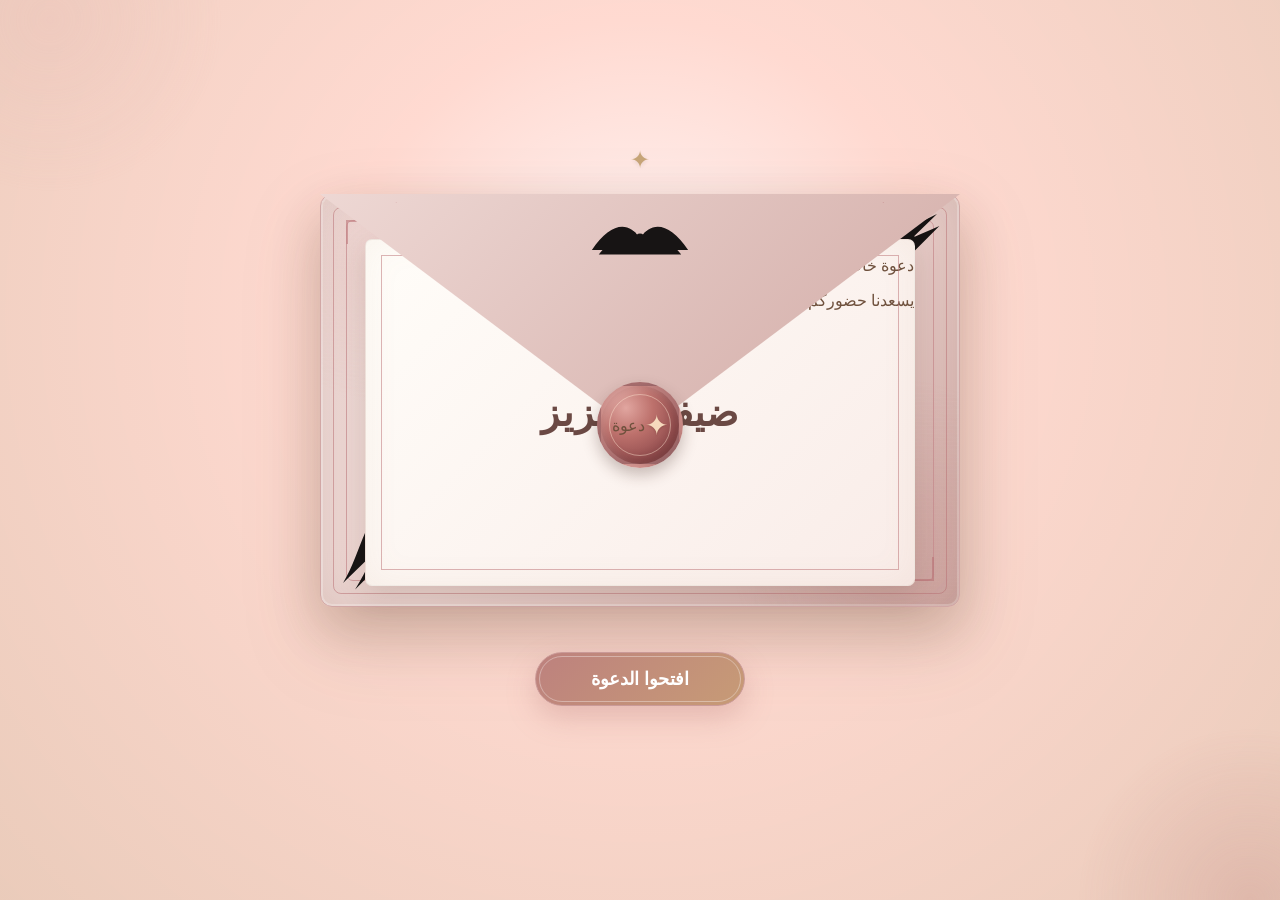
==== commit 75c2368c: "Update invitation.html" ====
--- a/invitation.html
+++ b/invitation.html
@@ -13,8 +13,7 @@
     <title>دعوتكم</title>
 
     <link
-        rel="stylesheet"
-        href="invitation.css"
+        rel="stylesheet" href="invitation.css"
     >
 
 </head>
--- a/invitation.css
+++ b/invitation.css
@@ -1,5 +1,15 @@
-/* =========================================================
-   GLOBAL
+body {
+    background: red !important;
+}
+
+/* =========================================================
+   LUXURY DIGITAL INVITATION
+   COMPLETE GUEST-FACING STYLESHEET
+========================================================= */
+
+
+/* =========================================================
+   1. GLOBAL
 ========================================================= */
 
 * {
@@ -12,26 +22,29 @@
 
 body {
     margin: 0;
+    min-height: 100vh;
 
     background:
         radial-gradient(
-            circle at top,
-            #fffaf1 0%,
-            #f5eadc 45%,
-            #eadbc9 100%
-        );
-
-    color: #70543d;
+            circle at 50% 0%,
+            #fffdf8 0%,
+            #f8eee4 38%,
+            #eadaca 100%
+        );
+
+    color: #6f513d;
 
     font-family:
         "Noto Naskh Arabic",
         "Amiri",
-        Georgia,
+        "Tahoma",
         serif;
 
-    --design-main: #b87967;
-    --design-accent: #8d604d;
-    --design-background: #f7e9dd;
+    overflow-x: hidden;
+
+    transition:
+        background 1s ease,
+        color 1s ease;
 }
 
 button,
@@ -43,284 +56,902 @@
     cursor: pointer;
 }
 
-
-/* =========================================================
-   THREAD TEXTURE
-========================================================= */
-
-body::before {
+a {
+    color: inherit;
+}
+
+
+/* =========================================================
+   2. DEFAULT DESIGN VARIABLES
+========================================================= */
+
+:root {
+
+    --primary: #b88768;
+    --secondary: #d8b7a0;
+    --accent: #c49a72;
+    --deep: #684a37;
+
+    --paper: #fffaf4;
+    --paper-soft: #f8eee3;
+
+    --envelope: #ead6c4;
+    --envelope-dark: #caa98f;
+
+    --thread: #b98763;
+    --thread-light: #dfb99a;
+
+    --gold: #b9965b;
+
+    --shadow:
+        rgba(89, 59, 38, 0.18);
+
+    --strong-shadow:
+        rgba(64, 39, 24, 0.28);
+
+    --radius: 24px;
+}
+
+
+/* =========================================================
+   3. FLORAL
+========================================================= */
+
+body[data-template="floral"] {
+    --primary: #b88768;
+    --secondary: #e1b9b4;
+    --accent: #c59a76;
+    --deep: #684c40;
+
+    --paper: #fffaf5;
+    --paper-soft: #f9ece8;
+
+    --envelope: #e9d0ca;
+    --envelope-dark: #cda69f;
+
+    --thread: #b87c78;
+    --thread-light: #e2aaa6;
+
+    --gold: #b9955e;
+}
+
+
+/* FLORAL BLUSH */
+
+body[data-template="floral"][data-color="blush"] {
+    --primary: #bd817e;
+    --secondary: #e6b9b4;
+    --accent: #c79b76;
+    --deep: #6b4944;
+
+    --envelope: #ecd4d0;
+    --envelope-dark: #d1aaa5;
+
+    --thread: #b96f73;
+    --thread-light: #e4aaa9;
+}
+
+
+/* FLORAL SAGE */
+
+body[data-template="floral"][data-color="sage-floral"],
+body[data-template="floral"][data-color="sage"] {
+    --primary: #71806c;
+    --secondary: #b9c5ad;
+    --accent: #b49a70;
+    --deep: #465247;
+
+    --envelope: #d9dfd2;
+    --envelope-dark: #aab8a2;
+
+    --thread: #697e63;
+    --thread-light: #aabd9d;
+}
+
+
+/* FLORAL BLUE */
+
+body[data-template="floral"][data-color="blue-floral"],
+body[data-template="floral"][data-color="powder-blue"] {
+    --primary: #718ba0;
+    --secondary: #b8cad7;
+    --accent: #bd9d6c;
+    --deep: #455b6a;
+
+    --envelope: #d6e0e7;
+    --envelope-dark: #aabfcd;
+
+    --thread: #66849a;
+    --thread-light: #a7c0cf;
+}
+
+
+/* FLORAL LAVENDER */
+
+body[data-template="floral"][data-color="lavender"] {
+    --primary: #9a819c;
+    --secondary: #cbbbd0;
+    --accent: #bea16e;
+    --deep: #5d4b60;
+
+    --envelope: #e1d7e3;
+    --envelope-dark: #b9a7bd;
+
+    --thread: #96749a;
+    --thread-light: #c2a9c5;
+}
+
+
+/* =========================================================
+   4. ROMANTIC
+========================================================= */
+
+body[data-template="romantic"] {
+    --primary: #a56f7c;
+    --secondary: #d9afb8;
+    --accent: #c5a071;
+    --deep: #61434c;
+
+    --paper: #fff9f8;
+    --paper-soft: #f7e9eb;
+
+    --envelope: #e7c9cf;
+    --envelope-dark: #c89da7;
+
+    --thread: #a96c79;
+    --thread-light: #d6a2ad;
+
+    --gold: #b79762;
+}
+
+
+body[data-template="romantic"][data-color="dusty-rose"] {
+    --primary: #a96f7a;
+    --secondary: #dfb2ba;
+    --envelope: #ead0d4;
+    --envelope-dark: #cc9ea7;
+    --thread: #aa6977;
+}
+
+
+body[data-template="romantic"][data-color="mauve"] {
+    --primary: #896b82;
+    --secondary: #c4adbf;
+    --envelope: #ddd2dc;
+    --envelope-dark: #b3a0b2;
+    --thread: #87667e;
+}
+
+
+body[data-template="romantic"][data-color="peach"] {
+    --primary: #bd8069;
+    --secondary: #e8bba8;
+    --envelope: #efd5c9;
+    --envelope-dark: #d0a38f;
+    --thread: #b97760;
+}
+
+
+body[data-template="romantic"][data-color="champagne-rose"] {
+    --primary: #ad8172;
+    --secondary: #dbc0ae;
+    --envelope: #e7d6ca;
+    --envelope-dark: #c8ad9e;
+    --thread: #a97a69;
+}
+
+
+/* =========================================================
+   5. IVORY
+========================================================= */
+
+body[data-template="ivory"] {
+    --primary: #a89077;
+    --secondary: #d8c9b7;
+    --accent: #bd9b69;
+    --deep: #635445;
+
+    --paper: #fffdf9;
+    --paper-soft: #f5efe6;
+
+    --envelope: #e5dccd;
+    --envelope-dark: #c5b7a3;
+
+    --thread: #9f8b72;
+    --thread-light: #cdbda6;
+}
+
+
+body[data-template="ivory"][data-color="cream"] {
+    --primary: #a58e72;
+    --secondary: #ded1be;
+    --envelope: #e9dfce;
+    --envelope-dark: #c8b89d;
+    --thread: #9f8768;
+}
+
+
+body[data-template="ivory"][data-color="dusty-pink"] {
+    --primary: #b18483;
+    --secondary: #dfc0bd;
+    --envelope: #e9d7d4;
+    --envelope-dark: #c9aaa5;
+    --thread: #aa7777;
+}
+
+
+body[data-template="ivory"][data-color="sage"] {
+    --primary: #77836f;
+    --secondary: #c1cbb9;
+    --envelope: #dce1d6;
+    --envelope-dark: #afb9a8;
+    --thread: #708067;
+}
+
+
+body[data-template="ivory"][data-color="powder-blue"] {
+    --primary: #72899a;
+    --secondary: #c1d0d9;
+    --envelope: #dce4e8;
+    --envelope-dark: #afc0ca;
+    --thread: #6e8899;
+}
+
+
+/* =========================================================
+   6. ARABIC
+========================================================= */
+
+body[data-template="arabic"] {
+    --primary: #9c7658;
+    --secondary: #d0ad8a;
+    --accent: #b8965c;
+    --deep: #5b4636;
+
+    --paper: #fffaf1;
+    --paper-soft: #f1e6d5;
+
+    --envelope: #dbc4a5;
+    --envelope-dark: #b59670;
+
+    --thread: #936c4e;
+    --thread-light: #c9a478;
+}
+
+
+body[data-template="arabic"][data-color="sand"] {
+    --primary: #a27e5e;
+    --secondary: #ddc39f;
+    --envelope: #e2d0b4;
+    --envelope-dark: #bca07a;
+    --thread: #96724f;
+}
+
+
+body[data-template="arabic"][data-color="olive"] {
+    --primary: #74765b;
+    --secondary: #b7b89b;
+    --envelope: #d6d5be;
+    --envelope-dark: #a4a486;
+    --thread: #6d7053;
+}
+
+
+body[data-template="arabic"][data-color="terracotta"] {
+    --primary: #a8654d;
+    --secondary: #d49a7e;
+    --envelope: #dfb9a7;
+    --envelope-dark: #b87a61;
+    --thread: #9c5e48;
+}
+
+
+body[data-template="arabic"][data-color="emerald"] {
+    --primary: #456d5d;
+    --secondary: #9ab5a4;
+    --envelope: #bfcfc2;
+    --envelope-dark: #819b8b;
+    --thread: #3e6757;
+}
+
+
+/* =========================================================
+   7. GOLD
+========================================================= */
+
+body[data-template="gold"] {
+    --primary: #a98a55;
+    --secondary: #d9c49b;
+    --accent: #c09b58;
+    --deep: #5c4b31;
+
+    --paper: #fffdf7;
+    --paper-soft: #f3ead9;
+
+    --envelope: #e0d1b0;
+    --envelope-dark: #bba47b;
+
+    --thread: #a9884f;
+    --thread-light: #d5bb80;
+
+    --gold: #a88443;
+}
+
+
+body[data-template="gold"][data-color="champagne"] {
+    --primary: #ad8d5b;
+    --secondary: #e0cda7;
+    --envelope: #e5d7bb;
+    --envelope-dark: #c2ad85;
+    --thread: #ad8d56;
+}
+
+
+body[data-template="gold"][data-color="rose-gold"] {
+    --primary: #b18176;
+    --secondary: #ddbab1;
+    --envelope: #e5d0c9;
+    --envelope-dark: #c29f94;
+    --thread: #aa796e;
+}
+
+
+body[data-template="gold"][data-color="ivory-gold"] {
+    --primary: #9e895f;
+    --secondary: #e0d8c4;
+    --envelope: #eee9dc;
+    --envelope-dark: #c9c0a7;
+    --thread: #9f895d;
+}
+
+
+body[data-template="gold"][data-color="olive-gold"] {
+    --primary: #777459;
+    --secondary: #b9b99a;
+    --envelope: #d6d5bc;
+    --envelope-dark: #a8a684;
+    --thread: #706d51;
+}
+
+
+/* =========================================================
+   8. DARK
+========================================================= */
+
+body[data-template="dark"] {
+    --primary: #c4a466;
+    --secondary: #d2bb88;
+    --accent: #d0ac62;
+    --deep: #f1dfb4;
+
+    --paper: #fdf8ed;
+    --paper-soft: #eee3ce;
+
+    --envelope: #24201d;
+    --envelope-dark: #11100f;
+
+    --thread: #c09b5b;
+    --thread-light: #e0c27b;
+
+    --gold: #c5a45f;
+
+    background:
+        radial-gradient(
+            circle at top,
+            #302a25 0%,
+            #171513 45%,
+            #090908 100%
+        );
+
+    color: #ead8b2;
+}
+
+
+body[data-template="dark"][data-color="black-gold"] {
+    --primary: #c4a15d;
+    --secondary: #dfc783;
+    --envelope: #201e1b;
+    --envelope-dark: #080807;
+    --thread: #c29d57;
+}
+
+
+body[data-template="dark"][data-color="navy-gold"] {
+    --primary: #c0a063;
+    --secondary: #d9c590;
+    --envelope: #1e2731;
+    --envelope-dark: #0b1015;
+    --thread: #c1a15e;
+}
+
+
+body[data-template="dark"][data-color="plum"] {
+    --primary: #c09a72;
+    --secondary: #d4b39a;
+    --envelope: #30242d;
+    --envelope-dark: #120e12;
+    --thread: #ba906b;
+}
+
+
+body[data-template="dark"][data-color="emerald-dark"] {
+    --primary: #bca36b;
+    --secondary: #c7c9a0;
+    --envelope: #182721;
+    --envelope-dark: #07100c;
+    --thread: #b69b61;
+}
+
+
+/* =========================================================
+   9. ENVELOPE SCREEN
+========================================================= */
+
+#envelope-screen {
+    position: fixed;
+    inset: 0;
+    z-index: 1000;
+
+    min-height: 100vh;
+
+    display: flex;
+    align-items: center;
+    justify-content: center;
+
+    padding: 28px;
+
+    background:
+        radial-gradient(
+            circle at 50% 35%,
+            rgba(255,255,255,0.96) 0%,
+            rgba(255,248,238,0.88) 34%,
+            rgba(233,216,198,0.94) 100%
+        );
+
+    transition:
+        opacity 1s ease,
+        visibility 1s ease,
+        transform 1s ease;
+}
+
+
+body[data-template="dark"] #envelope-screen {
+    background:
+        radial-gradient(
+            circle at 50% 30%,
+            #39312a 0%,
+            #1c1917 45%,
+            #0c0b0a 100%
+        );
+}
+
+
+#envelope-screen.opened {
+    opacity: 0;
+    visibility: hidden;
+    pointer-events: none;
+    transform: scale(1.04);
+}
+
+
+/* =========================================================
+   10. ENVELOPE BACKDROP DECORATION
+========================================================= */
+
+#envelope-screen::before,
+#envelope-screen::after {
     content: "";
 
-    position: fixed;
-
+    position: absolute;
+
+    width: 360px;
+    height: 360px;
+
+    border-radius: 50%;
+
+    pointer-events: none;
+
+    opacity: 0.25;
+
+    filter: blur(2px);
+}
+
+
+#envelope-screen::before {
+    top: -160px;
+    left: -130px;
+
+    background:
+        radial-gradient(
+            circle,
+            var(--secondary),
+            transparent 68%
+        );
+}
+
+
+#envelope-screen::after {
+    bottom: -180px;
+    right: -150px;
+
+    background:
+        radial-gradient(
+            circle,
+            var(--primary),
+            transparent 68%
+        );
+}
+
+
+/* =========================================================
+   11. ENVELOPE WRAPPER
+========================================================= */
+
+.envelope-wrapper {
+    position: relative;
+
+    width: min(720px, 94vw);
+
+    display: flex;
+    flex-direction: column;
+    align-items: center;
+
+    perspective: 1800px;
+
+    z-index: 2;
+}
+
+
+/* =========================================================
+   12. SMALL TOP ORNAMENT
+========================================================= */
+
+.envelope-wrapper::before {
+    content: "✦";
+
+    position: absolute;
+
+    top: -48px;
+
+    left: 50%;
+
+    transform: translateX(-50%);
+
+    color: var(--gold);
+
+    font-size: 24px;
+
+    opacity: 0.8;
+
+    text-shadow:
+        0 1px 5px rgba(0,0,0,0.12);
+}
+
+
+/* =========================================================
+   13. ENVELOPE
+========================================================= */
+
+.envelope {
+    position: relative;
+
+    width: min(640px, 90vw);
+    aspect-ratio: 1.55 / 1;
+
+    transform-style: preserve-3d;
+
+    filter:
+        drop-shadow(
+            0 28px 35px var(--shadow)
+        );
+
+    transition:
+        transform 1.2s cubic-bezier(.2,.75,.2,1),
+        filter 1s ease;
+}
+
+
+.envelope:hover {
+    transform:
+        translateY(-7px)
+        rotateX(1deg);
+}
+
+
+/* =========================================================
+   14. ENVELOPE BACK
+========================================================= */
+
+.envelope-back {
+    position: absolute;
     inset: 0;
 
-    pointer-events: none;
-
-    opacity: 0.14;
-
-    background-image:
+    overflow: hidden;
+
+    border-radius: 12px;
+
+    background:
+        linear-gradient(
+            135deg,
+            color-mix(
+                in srgb,
+                var(--envelope),
+                white 15%
+            ),
+            var(--envelope) 48%,
+            var(--envelope-dark)
+        );
+
+    border:
+        1px solid
+        color-mix(
+            in srgb,
+            var(--primary),
+            white 30%
+        );
+
+    box-shadow:
+        inset 0 0 0 2px rgba(255,255,255,0.25),
+        inset 0 0 45px rgba(80,50,30,0.10),
+        0 20px 50px var(--shadow);
+
+    z-index: 1;
+}
+
+
+/* =========================================================
+   15. ENVELOPE TEXTURE
+========================================================= */
+
+.envelope-back::before {
+    content: "";
+
+    position: absolute;
+    inset: 0;
+
+    background:
         repeating-linear-gradient(
             0deg,
-            rgba(120, 88, 60, 0.15) 0,
-            rgba(120, 88, 60, 0.15) 1px,
+            rgba(255,255,255,0.025) 0px,
+            rgba(255,255,255,0.025) 1px,
             transparent 1px,
-            transparent 5px
-        );
-
-    mix-blend-mode: multiply;
-}
-
-
-/* =========================================================
-   ENVELOPE SCREEN
-========================================================= */
-
-.envelope-screen {
-    min-height: 100vh;
-
-    display: flex;
-
-    flex-direction: column;
-
-    justify-content: center;
-
-    align-items: center;
-
-    padding: 40px 20px;
-
-    position: relative;
-
-    overflow: hidden;
-
-    background:
-        radial-gradient(
-            circle at 50% 20%,
-            #fffdf8,
-            var(--design-background) 65%,
-            #ead6c1
-        );
-
-    transition:
-        opacity 0.8s ease,
-        visibility 0.8s ease;
-}
-
-.envelope-screen.hidden {
-    opacity: 0;
-
-    visibility: hidden;
+            transparent 4px
+        );
+
+    opacity: 0.65;
 
     pointer-events: none;
 }
 
 
-/* =========================================================
-   FLOATING THREAD
-========================================================= */
-
-.floating-thread {
+.envelope-back::after {
+    content: "";
+
     position: absolute;
-
-    width: 180px;
-
-    height: 180px;
+    inset: 12px;
 
     border:
-        2px dashed
-        rgba(166, 113, 78, 0.35);
-
-    border-radius: 50%;
-}
-
-.thread-one {
-    top: -90px;
-
-    left: -80px;
-}
-
-.thread-two {
-    right: -90px;
-
-    bottom: -80px;
-}
-
-
-/* =========================================================
-   ENVELOPE
-========================================================= */
-
-.envelope-area {
-    width: min(520px, 92vw);
-}
-
-.envelope {
-    width: 100%;
-
-    aspect-ratio: 1.5;
-
-    position: relative;
-
-    perspective: 1200px;
-
-    filter:
-        drop-shadow(
-            0 30px 35px
-            rgba(89, 58, 35, 0.20)
-        );
-
-    transition:
-        transform 0.8s ease;
-}
-
-.envelope.open {
-    transform:
-        translateY(-15px);
-}
-
-
-/* =========================================================
-   ENVELOPE BACK
-========================================================= */
-
-.envelope-back {
+        1px solid
+        color-mix(
+            in srgb,
+            var(--thread),
+            transparent 35%
+        );
+
+    border-radius: 8px;
+
+    pointer-events: none;
+
+    opacity: 0.8;
+}
+
+
+/* =========================================================
+   16. ENVELOPE BORDER
+========================================================= */
+
+.envelope-border {
     position: absolute;
-
-    inset: 0;
-
-    border-radius: 8px;
+    inset: 25px;
+
+    border:
+        1px solid
+        color-mix(
+            in srgb,
+            var(--thread),
+            white 20%
+        );
+
+    border-radius: 7px;
+
+    opacity: 0.75;
+
+    pointer-events: none;
+}
+
+
+.envelope-border::before,
+.envelope-border::after {
+    content: "";
+
+    position: absolute;
+
+    width: 22px;
+    height: 22px;
+
+    border:
+        2px solid
+        var(--thread);
+
+    opacity: 0.75;
+}
+
+
+.envelope-border::before {
+    top: -1px;
+    left: -1px;
+
+    border-right: 0;
+    border-bottom: 0;
+}
+
+
+.envelope-border::after {
+    right: -1px;
+    bottom: -1px;
+
+    border-left: 0;
+    border-top: 0;
+}
+
+
+/* =========================================================
+   17. ENVELOPE PAPER
+========================================================= */
+
+.envelope-paper {
+    position: absolute;
+
+    left: 7%;
+    right: 7%;
+
+    bottom: 5%;
+
+    height: 84%;
+
+    z-index: 2;
+
+    border-radius: 7px;
 
     background:
         linear-gradient(
             135deg,
-            var(--design-background),
-            #fffaf4
+            #fffdf9,
+            var(--paper-soft)
         );
 
     border:
         1px solid
-        var(--design-main);
-}
-
-
-/* =========================================================
-   ENVELOPE PAPER
-========================================================= */
-
-.envelope-paper {
+        rgba(120,80,50,0.10);
+
+    box-shadow:
+        0 10px 28px rgba(60,40,25,0.13),
+        inset 0 0 35px rgba(180,140,100,0.08);
+
+    transform:
+        translateY(0);
+
+    transition:
+        transform 1.25s cubic-bezier(.2,.8,.2,1),
+        box-shadow 1s ease;
+}
+
+
+.envelope-paper::before {
+    content: "";
+
     position: absolute;
-
-    width: 72%;
-
-    height: 80%;
-
-    left: 14%;
-
-    top: 10%;
-
-    background:
-        linear-gradient(
-            135deg,
-            #fffdf8,
-            var(--design-background)
-        );
+    inset: 15px;
 
     border:
         1px solid
-        var(--design-main);
-
-    z-index: 2;
-
-    display: flex;
-
-    flex-direction: column;
-
-    align-items: center;
-
-    justify-content: center;
-
-    box-shadow:
-        0 10px 20px
-        rgba(70, 43, 28, 0.12);
-
-    transition:
-        transform 1s cubic-bezier(.2,.8,.2,1);
-}
-
-.paper-border {
+        color-mix(
+            in srgb,
+            var(--thread),
+            transparent 50%
+        );
+
+    pointer-events: none;
+}
+
+
+/* =========================================================
+   18. PAPER CONTENT
+========================================================= */
+
+#guest-name {
     position: absolute;
 
-    inset: 9px;
-
-    border:
-        1px solid
-        var(--design-main);
-
-    pointer-events: none;
-}
-
-.paper-small {
-    margin: 0 0 5px;
-
-    font-size: 15px;
-}
-
-.envelope-paper h2 {
-    margin: 0;
-
-    font-size: 38px;
-
-    color:
-        var(--design-accent);
-}
-
-.envelope-paper p:last-child {
-    margin-top: 4px;
-}
-
-.mini-flower {
+    left: 20px;
+    right: 20px;
+
+    top: 50%;
+
+    transform: translateY(-50%);
+
+    text-align: center;
+
+    color: var(--deep);
+
+    font-size: clamp(
+        24px,
+        4vw,
+        38px
+    );
+
+    font-weight: 700;
+
+    letter-spacing: 0.02em;
+
+    z-index: 5;
+}
+
+
+.envelope-paper::after {
+    content: "دعوة خاصة";
+
     position: absolute;
 
-    color:
-        var(--design-main);
-}
-
-.flower-paper-one {
-    top: 12px;
-
-    right: 18px;
-}
-
-.flower-paper-two {
-    bottom: 12px;
-
-    left: 18px;
-}
-
-
-/* =========================================================
-   ENVELOPE FLAP
+    top: 26px;
+
+    left: 50%;
+
+    transform: translateX(-50%);
+
+    color: var(--primary);
+
+    font-size: 14px;
+
+    letter-spacing: 0.15em;
+
+    white-space: nowrap;
+
+    opacity: 0.8;
+}
+
+
+/* =========================================================
+   19. ENVELOPE FLAP
 ========================================================= */
 
 .envelope-flap {
     position: absolute;
 
+    inset: 0;
+
+    z-index: 5;
+
+    transform-origin: top center;
+
+    transform-style: preserve-3d;
+
+    transition:
+        transform 1.25s cubic-bezier(.2,.7,.2,1);
+
+    pointer-events: none;
+}
+
+
+.envelope-flap::before {
+    content: "";
+
+    position: absolute;
+
     top: 0;
-
     left: 0;
 
     width: 100%;
-
-    height: 55%;
-
-    z-index: 5;
-
-    background:
-        linear-gradient(
-            135deg,
-            #fffaf5,
-            var(--design-background)
-        );
+    height: 58%;
 
     clip-path:
         polygon(
@@ -329,654 +960,728 @@
             50% 100%
         );
 
-    transform-origin:
-        top center;
-
-    transition:
-        transform 1s cubic-bezier(.2,.8,.2,1);
-
-    backface-visibility: hidden;
-
-    border-top:
-        1px solid
-        var(--design-main);
-}
-
-
-/* =========================================================
-   ENVELOPE FRONT
-========================================================= */
-
-.envelope-front {
-    position: absolute;
-
-    inset: 0;
-
-    z-index: 4;
-
-    border-radius: 8px;
-
     background:
         linear-gradient(
             135deg,
-            var(--design-background),
-            #fffaf5
-        );
-
-    clip-path:
-        polygon(
-            0 30%,
-            50% 70%,
-            100% 30%,
-            100% 100%,
-            0 100%
-        );
-
-    border:
+            color-mix(
+                in srgb,
+                var(--envelope),
+                white 8%
+            ),
+            var(--envelope-dark)
+        );
+
+    border-bottom:
         1px solid
-        var(--design-main);
-}
-
-
-/* =========================================================
-   OPEN ANIMATION
-========================================================= */
-
-.envelope.open .envelope-flap {
-    transform:
-        rotateX(180deg);
-
-    z-index: 1;
-}
-
-.envelope.open .envelope-paper {
-    transform:
-        translateY(-100px);
-}
-
-
-/* =========================================================
-   ENVELOPE EMBROIDERY
-========================================================= */
-
-.flap-embroidery {
+        color-mix(
+            in srgb,
+            var(--primary),
+            white 25%
+        );
+
+    box-shadow:
+        0 15px 25px rgba(70,40,20,0.12);
+}
+
+
+/* =========================================================
+   20. FLAP INNER LINE
+========================================================= */
+
+.envelope-flap::after {
+    content: "";
+
     position: absolute;
 
-    top: 25px;
-
+    top: 8px;
     left: 50%;
+
+    width: 76%;
+    height: 43%;
 
     transform:
         translateX(-50%);
-
-    display: flex;
-
-    gap: 16px;
-
-    color:
-        var(--design-main);
-
-    font-size: 22px;
-
-    text-shadow:
-        1px 1px 0 #fff,
-        -1px -1px 0 var(--design-accent);
-}
-
-.embroidered-corner {
-    position: absolute;
-
-    display: flex;
-
-    flex-direction: column;
-
-    gap: 0;
-
-    color:
-        var(--design-main);
-
-    font-size: 26px;
-
-    text-shadow:
-        1px 1px 0 #fff1e7,
-        2px 2px 0
-        rgba(139, 93, 60, 0.25);
-}
-
-.top-right {
-    top: 34%;
-
-    right: 25px;
-}
-
-.bottom-left {
-    bottom: 15px;
-
-    left: 25px;
-}
-
-
-/* =========================================================
-   WAX SEAL
-========================================================= */
-
-.envelope-center {
-    position: absolute;
-
-    bottom: 8px;
-
-    left: 50%;
-
-    transform:
-        translateX(-50%);
-
-    width: 70%;
-
-    text-align: center;
-}
-
-.wax-seal {
-    width: 62px;
-
-    height: 62px;
-
-    margin:
-        0 auto 8px;
-
-    border-radius: 50%;
-
-    display: flex;
-
-    align-items: center;
-
-    justify-content: center;
-
-    background:
-        radial-gradient(
-            circle,
-            var(--design-main),
-            var(--design-accent)
-        );
-
-    color: #fff7ef;
-
-    border:
-        3px double
-        var(--design-main);
-
-    box-shadow:
-        0 7px 14px
-        rgba(77, 45, 34, 0.2);
-}
-
-.to-label {
-    margin: 0;
-
-    font-size: 14px;
-}
-
-#guest-name {
-    margin: 2px 0;
-
-    font-size:
-        clamp(24px, 4vw, 34px);
-
-    color:
-        var(--design-accent);
-}
-
-.special-invitation {
-    margin: 4px 0;
-
-    font-size: 13px;
-
-    letter-spacing: 2px;
-}
-
-.thread-divider {
-    display: flex;
-
-    align-items: center;
-
-    justify-content: center;
-
-    gap: 10px;
-}
-
-.thread-divider span {
-    width: 50px;
-
-    border-top:
-        1px dashed
-        var(--design-main);
-}
-
-.thread-divider b {
-    color:
-        var(--design-main);
-}
-
-
-/* =========================================================
-   OPEN BUTTON
-========================================================= */
-
-.envelope-bottom {
-    text-align: center;
-
-    margin-top: 30px;
-}
-
-.envelope-bottom p {
-    margin:
-        0 0 15px;
-
-    font-size: 14px;
-
-    color: #8e7058;
-}
-
-.open-button {
-    border:
-        1px solid
-        var(--design-main);
-
-    padding:
-        13px 45px;
-
-    border-radius: 999px;
-
-    background:
-        linear-gradient(
-            135deg,
-            var(--design-main),
-            var(--design-accent)
-        );
-
-    color: white;
-
-    font-size: 16px;
-
-    box-shadow:
-        0 10px 22px
-        rgba(126, 78, 59, 0.22);
-
-    transition:
-        transform .25s ease,
-        box-shadow .25s ease;
-}
-
-.open-button:hover {
-    transform:
-        translateY(-3px);
-
-    box-shadow:
-        0 14px 28px
-        rgba(126, 78, 59, 0.28);
-}
-
-
-/* =========================================================
-   MAIN INVITATION
-========================================================= */
-
-.main-invitation {
-    display: none;
-
-    min-height: 100vh;
-
-    padding:
-        45px
-        18px
-        80px;
-
-    position: relative;
-}
-
-.main-invitation.visible {
-    display: block;
-
-    animation:
-        invitationReveal 1.2s ease both;
-}
-
-@keyframes invitationReveal {
-
-    from {
-        opacity: 0;
-
-        transform:
-            translateY(40px);
-    }
-
-    to {
-        opacity: 1;
-
-        transform:
-            translateY(0);
-    }
-
-}
-
-
-/* =========================================================
-   CARD
-========================================================= */
-
-.invitation-card {
-    max-width: 760px;
-
-    margin: auto;
-
-    position: relative;
-
-    padding:
-        55px
-        clamp(22px, 6vw, 70px)
-        60px;
-
-    background:
-        linear-gradient(
-            145deg,
-            #fffdf8,
-            var(--design-background)
-        );
-
-    border:
-        1px solid
-        var(--design-main);
-
-    box-shadow:
-        0 30px 70px
-        rgba(91, 60, 37, 0.18);
-
-    overflow: hidden;
-}
-
-
-/* =========================================================
-   DOUBLE STITCHED BORDER
-========================================================= */
-
-.invitation-card::before {
-    content: "";
-
-    position: absolute;
-
-    inset: 14px;
-
-    border:
-        1px dashed
-        var(--design-main);
-
-    pointer-events: none;
-}
-
-.invitation-card::after {
-    content: "";
-
-    position: absolute;
-
-    inset: 21px;
 
     border:
         1px solid
         color-mix(
             in srgb,
-            var(--design-main),
-            transparent 55%
-        );
+            var(--thread),
+            transparent 25%
+        );
+
+    border-top: 0;
+
+    clip-path:
+        polygon(
+            0 0,
+            100% 0,
+            50% 100%
+        );
+
+    opacity: 0.7;
+}
+
+
+/* =========================================================
+   21. WAX SEAL
+========================================================= */
+
+.wax-seal {
+    position: absolute;
+
+    left: 50%;
+    top: 56%;
+
+    transform:
+        translate(-50%, -50%);
+
+    width: 86px;
+    height: 86px;
+
+    border-radius: 50%;
+
+    z-index: 12;
+
+    display: flex;
+    align-items: center;
+    justify-content: center;
+
+    background:
+        radial-gradient(
+            circle at 32% 28%,
+            #e1a6a0 0%,
+            #bd716c 35%,
+            #944f50 70%,
+            #713d40 100%
+        );
+
+    border:
+        4px solid
+        rgba(255,255,255,0.16);
+
+    box-shadow:
+        0 7px 15px rgba(65,35,30,0.28),
+        inset 4px 4px 8px rgba(255,255,255,0.15),
+        inset -5px -5px 10px rgba(70,25,25,0.22);
+
+    transition:
+        transform .4s ease,
+        box-shadow .4s ease;
+}
+
+
+.wax-seal::before {
+    content: "✦";
+
+    color: #f6d9bd;
+
+    font-size: 28px;
+
+    text-shadow:
+        0 1px 2px rgba(70,30,20,0.25);
+}
+
+
+.wax-seal::after {
+    content: "";
+
+    position: absolute;
+    inset: 8px;
+
+    border:
+        1px solid
+        rgba(255,230,210,0.45);
+
+    border-radius: 50%;
+}
+
+
+.envelope:hover .wax-seal {
+    transform:
+        translate(-50%, -50%)
+        rotate(-4deg)
+        scale(1.04);
+}
+
+
+/* Dark wax seal */
+
+body[data-template="dark"] .wax-seal {
+    background:
+        radial-gradient(
+            circle at 30% 25%,
+            #d6bb7b,
+            #a27d3f 45%,
+            #72552d 75%,
+            #4b381e
+        );
+
+    border-color:
+        rgba(255,255,255,0.15);
+}
+
+
+/* =========================================================
+   22. CORNER EMBROIDERY
+========================================================= */
+
+.envelope-corner {
+    position: absolute;
+
+    width: 145px;
+    height: 145px;
+
+    z-index: 7;
 
     pointer-events: none;
-}
-
-
-/* =========================================================
-   TOP DECORATION
-========================================================= */
-
-.top-decoration {
-    display: flex;
-
-    align-items: center;
-
-    justify-content: space-between;
-
-    margin-bottom: 35px;
-}
-
-.top-center {
-    display: flex;
-
-    align-items: center;
-
-    gap: 14px;
-}
-
-.tiny-line {
-    width: 60px;
-
-    border-top:
-        1px solid
-        var(--design-main);
-}
-
-.ornament {
-    font-size: 25px;
-
-    color:
-        var(--design-main);
-}
-
-.flower-stem {
-    width: 90px;
-
-    position: relative;
-
-    color:
-        var(--design-main);
-}
-
-.embroidered-flower {
-    font-size: 30px;
-
-    color:
-        var(--design-main);
-
-    text-shadow:
-        1px 1px 0 white,
-        2px 2px 0
-        var(--design-accent);
-}
-
-.leaf {
+
+    opacity: 0.9;
+}
+
+
+.envelope-corner.top-right {
+    top: 15px;
+    right: 18px;
+}
+
+
+.envelope-corner.bottom-left {
+    bottom: 15px;
+    left: 18px;
+}
+
+
+.envelope-corner::before,
+.envelope-corner::after {
+    content: "";
+
     position: absolute;
 
-    width: 18px;
-
-    height: 9px;
-
-    border-radius:
-        100% 0;
+    border-radius: 50%;
+}
+
+
+.envelope-corner::before {
+    width: 70px;
+    height: 110px;
 
     border:
         2px solid
-        var(--design-accent);
+        var(--thread);
+
+    border-left-color: transparent;
+    border-bottom-color: transparent;
+
+    transform: rotate(30deg);
+
+    opacity: 0.8;
+}
+
+
+.envelope-corner::after {
+    width: 42px;
+    height: 42px;
+
+    top: 20px;
+    right: 20px;
+
+    border:
+        2px dotted
+        var(--thread-light);
+
+    opacity: 0.85;
+}
+
+
+/* =========================================================
+   23. EMBROIDERY DETAILS
+========================================================= */
+
+.flap-embroidery {
+    position: absolute;
+
+    top: 17px;
+    left: 50%;
 
     transform:
-        rotate(-30deg);
-}
-
-.leaf-one {
-    top: 15px;
-
-    left: 15px;
-}
-
-.leaf-two {
-    top: 28px;
-
-    left: 45px;
-
+        translateX(-50%);
+
+    width: 130px;
+    height: 55px;
+
+    z-index: 10;
+
+    opacity: 0.9;
+}
+
+
+.flap-embroidery::before {
+    content: "❈  ✦  ❈";
+
+    position: absolute;
+
+    inset: 0;
+
+    display: flex;
+    align-items: center;
+    justify-content: center;
+
+    color: var(--gold);
+
+    font-size: 24px;
+
+    letter-spacing: 7px;
+
+    text-shadow:
+        0 1px 2px rgba(90,60,30,0.2);
+}
+
+
+/* =========================================================
+   24. OPEN STATE
+========================================================= */
+
+.envelope.open {
     transform:
-        rotate(25deg);
-}
-
-
-/* =========================================================
-   INTRO
-========================================================= */
-
-.invitation-intro {
+        translateY(15px)
+        scale(0.98);
+}
+
+
+.envelope.open .envelope-paper {
+    transform:
+        translateY(-72%);
+
+    box-shadow:
+        0 20px 45px rgba(50,30,20,0.18);
+}
+
+
+.envelope.open .envelope-flap {
+    transform:
+        rotateX(180deg);
+
+    z-index: 0;
+}
+
+
+.envelope.open .wax-seal {
+    opacity: 0;
+
+    transform:
+        translate(-50%, -50%)
+        scale(0.7);
+
+    transition:
+        opacity .45s ease,
+        transform .55s ease;
+}
+
+
+/* =========================================================
+   25. OPEN BUTTON
+========================================================= */
+
+.open-button {
+    position: relative;
+
+    margin-top: 45px;
+
+    min-width: 210px;
+
+    padding: 15px 30px;
+
+    border: 1px solid
+        color-mix(
+            in srgb,
+            var(--primary),
+            white 20%
+        );
+
+    border-radius: 999px;
+
+    background:
+        linear-gradient(
+            135deg,
+            var(--primary),
+            var(--accent)
+        );
+
+    color: white;
+
+    font-size: 18px;
+
+    font-weight: 700;
+
+    box-shadow:
+        0 12px 28px
+        color-mix(
+            in srgb,
+            var(--primary),
+            transparent 65%
+        );
+
+    transition:
+        transform .3s ease,
+        box-shadow .3s ease,
+        filter .3s ease;
+}
+
+
+.open-button::before {
+    content: "";
+
+    position: absolute;
+    inset: 3px;
+
+    border:
+        1px solid
+        rgba(255,255,255,0.35);
+
+    border-radius: inherit;
+
+    pointer-events: none;
+}
+
+
+.open-button:hover {
+    transform:
+        translateY(-4px);
+
+    box-shadow:
+        0 17px 34px
+        color-mix(
+            in srgb,
+            var(--primary),
+            transparent 55%
+        );
+
+    filter: brightness(1.04);
+}
+
+
+.open-button:active {
+    transform:
+        translateY(-1px);
+}
+
+
+.open-button:disabled {
+    cursor: default;
+}
+
+
+/* =========================================================
+   26. MAIN INVITATION
+========================================================= */
+
+.main-invitation {
+    display: none;
+
+    min-height: 100vh;
+
+    padding:
+        70px
+        20px
+        90px;
+
+    opacity: 0;
+
+    transform:
+        translateY(35px);
+
+    transition:
+        opacity 1.1s ease,
+        transform 1.1s ease;
+
+    background:
+        radial-gradient(
+            circle at 50% 0%,
+            rgba(255,255,255,0.95),
+            transparent 40%
+        );
+}
+
+
+.main-invitation.visible {
+    display: block;
+
+    opacity: 1;
+
+    transform:
+        translateY(0);
+}
+
+
+/* =========================================================
+   27. INVITATION CARD
+========================================================= */
+
+.invitation-card {
+    position: relative;
+
+    width: min(850px, 94vw);
+
+    margin: 0 auto;
+
+    padding:
+        75px
+        clamp(25px, 7vw, 80px)
+        70px;
+
+    background:
+        linear-gradient(
+            145deg,
+            var(--paper),
+            var(--paper-soft)
+        );
+
+    border:
+        1px solid
+        color-mix(
+            in srgb,
+            var(--primary),
+            transparent 70%
+        );
+
+    box-shadow:
+        0 35px 80px
+        rgba(65,45,30,0.14),
+        0 10px 25px
+        rgba(65,45,30,0.08),
+        inset 0 0 50px
+        rgba(180,140,100,0.06);
+
+    border-radius: 6px;
+
+    overflow: hidden;
+}
+
+
+.invitation-card::before {
+    content: "";
+
+    position: absolute;
+    inset: 15px;
+
+    border:
+        1px solid
+        color-mix(
+            in srgb,
+            var(--thread),
+            transparent 65%
+        );
+
+    pointer-events: none;
+}
+
+
+.invitation-card::after {
+    content: "";
+
+    position: absolute;
+
+    top: 0;
+    left: 50%;
+
+    width: 240px;
+    height: 2px;
+
+    transform:
+        translateX(-50%);
+
+    background:
+        linear-gradient(
+            90deg,
+            transparent,
+            var(--gold),
+            transparent
+        );
+
+    opacity: 0.7;
+}
+
+
+/* =========================================================
+   28. CARD TOP EMBROIDERY
+========================================================= */
+
+.card-top-embroidery {
+    position: absolute;
+
+    top: 24px;
+    left: 50%;
+
+    transform:
+        translateX(-50%);
+
+    color: var(--gold);
+
+    font-size: 22px;
+
+    letter-spacing: 9px;
+
+    white-space: nowrap;
+
+    opacity: 0.8;
+
+    z-index: 3;
+}
+
+
+/* =========================================================
+   29. HERO
+========================================================= */
+
+.hero-section {
+    position: relative;
+
     text-align: center;
 
+    padding:
+        15px
+        0
+        45px;
+}
+
+
+.hero-section::before {
+    content: "بِسْمِ اللهِ الرَّحْمٰنِ الرَّحِيمِ";
+
+    display: block;
+
+    margin-bottom: 24px;
+
+    color: var(--primary);
+
+    font-size: 17px;
+
+    letter-spacing: 0.05em;
+
+    opacity: 0.8;
+}
+
+
+#couple-names {
+    margin: 0;
+
+    color: var(--deep);
+
+    font-size: clamp(
+        42px,
+        8vw,
+        78px
+    );
+
+    line-height: 1.2;
+
+    font-weight: 700;
+
+    text-shadow:
+        0 2px 12px
+        rgba(100,70,45,0.08);
+}
+
+
+#invitation-title {
+    margin:
+        22px
+        auto
+        0;
+
+    max-width: 650px;
+
+    color: var(--primary);
+
+    font-size: clamp(
+        21px,
+        3vw,
+        29px
+    );
+
+    line-height: 1.8;
+
+    font-weight: 600;
+}
+
+
+/* =========================================================
+   30. HERO ORNAMENT
+========================================================= */
+
+.hero-section::after {
+    content: "❦";
+
+    display: block;
+
+    margin:
+        28px
+        auto
+        0;
+
+    color: var(--gold);
+
+    font-size: 34px;
+
+    opacity: 0.8;
+}
+
+
+/* =========================================================
+   31. ILLUSTRATION AREA
+========================================================= */
+
+.illustration-area {
     position: relative;
 
-    z-index: 2;
-}
-
-.bismillah {
-    font-size: 19px;
-
-    color:
-        var(--design-accent);
-
-    margin-bottom: 25px;
-}
-
-.intro-small {
-    margin: 0;
-
-    color:
-        var(--design-accent);
-
-    font-size: 15px;
-}
-
-#couple-names {
+    width: 100%;
+
+    min-height: 270px;
+
     margin:
-        5px
-        0
-        10px;
-
-    font-size:
-        clamp(42px, 8vw, 72px);
-
-    font-weight: 500;
-
-    color:
-        var(--design-accent);
-
-    line-height: 1.25;
-}
-
-.gold-thread-line {
+        10px
+        auto
+        40px;
+
     display: flex;
 
+    align-items: center;
     justify-content: center;
-
-    align-items: center;
-
-    gap: 10px;
-
-    margin:
-        10px 0 20px;
-}
-
-.gold-thread-line span {
-    width: 80px;
-
-    border-top:
-        1px dashed
-        var(--design-main);
-}
-
-.gold-thread-line i {
-    color:
-        var(--design-main);
-
-    font-style: normal;
-
-    font-size: 22px;
-}
-
-#invitation-title {
-    margin: 0;
-
-    font-size: 25px;
-
-    font-weight: 500;
-
-    color:
-        var(--design-accent);
-}
-
-.invitation-message {
-    max-width: 500px;
-
-    margin:
-        15px auto 0;
-
-    line-height: 2;
-
-    color:
-        var(--design-accent);
-}
-
-
-/* =========================================================
-   ILLUSTRATIONS
-========================================================= */
-
-.illustration-area {
-    min-height: 270px;
-
-    display: flex;
-
-    align-items: center;
-
-    justify-content: center;
-
-    margin:
-        25px 0;
-
-    position: relative;
-}
+}
+
 
 .illustration {
     display: none;
 
-    width: 100%;
-
-    min-height: 250px;
-
-    align-items: center;
-
-    justify-content: center;
-
-    position: relative;
+    width: min(330px, 70vw);
+
+    max-height: 310px;
 
     animation:
-        illustrationAppear .8s ease both;
-}
+        illustrationAppear
+        1s
+        ease
+        both;
+}
+
 
 .illustration.active {
-    display: flex;
-}
+    display: block;
+}
+
 
 @keyframes illustrationAppear {
 
     from {
         opacity: 0;
-
         transform:
             translateY(20px)
-            scale(.96);
+            scale(.95);
     }
 
     to {
         opacity: 1;
-
         transform:
             translateY(0)
             scale(1);
@@ -986,955 +1691,1027 @@
 
 
 /* =========================================================
-   WEDDING
-========================================================= */
-
-.wedding-illustration {
-    gap: 20px;
-}
-
-.castle {
-    font-size: 75px;
-
-    opacity: .85;
-
-    filter:
-        drop-shadow(
-            0 5px 5px
-            rgba(90, 55, 35, .12)
-        );
-}
-
-.bride,
-.groom {
-    font-size: 85px;
-
-    filter:
-        drop-shadow(
-            0 8px 8px
-            rgba(70, 40, 25, .13)
-        );
-}
-
-.flower-ground {
+   32. SVG ILLUSTRATION COLORS
+========================================================= */
+
+.illustration svg,
+.illustration path,
+.illustration circle,
+.illustration ellipse,
+.illustration rect {
+    transition:
+        fill .8s ease,
+        stroke .8s ease;
+}
+
+
+/* =========================================================
+   33. MESSAGE
+========================================================= */
+
+#invitation-message {
+    max-width: 650px;
+
+    margin:
+        10px
+        auto
+        40px;
+
+    text-align: center;
+
+    color: var(--deep);
+
+    font-size: 20px;
+
+    line-height: 2.1;
+}
+
+
+/* =========================================================
+   34. DETAILS
+========================================================= */
+
+.event-details {
+    position: relative;
+
+    margin:
+        40px
+        auto;
+
+    max-width: 650px;
+
+    padding:
+        35px
+        25px;
+
+    border-top:
+        1px solid
+        color-mix(
+            in srgb,
+            var(--primary),
+            transparent 65%
+        );
+
+    border-bottom:
+        1px solid
+        color-mix(
+            in srgb,
+            var(--primary),
+            transparent 65%
+        );
+
+    text-align: center;
+}
+
+
+.event-details::before {
+    content: "✦";
+
     position: absolute;
 
-    bottom: 10px;
-
-    font-size: 28px;
-
-    letter-spacing: 8px;
-}
-
-
-/* =========================================================
-   BABY
-========================================================= */
-
-.baby-illustration {
-    flex-direction: column;
-}
-
-.baby-drawing {
-    font-size: 110px;
-}
-
-.cloud {
-    font-size: 45px;
-}
-
-.baby-stars {
-    color:
-        var(--design-main);
-
-    font-size: 20px;
-}
-
-
-/* =========================================================
-   BIRTHDAY
-========================================================= */
-
-.birthday-illustration {
-    flex-direction: column;
-}
-
-.birthday-cake {
-    font-size: 120px;
-}
-
-.birthday-balloons {
-    font-size: 30px;
-}
-
-.birthday-stars {
-    color:
-        var(--design-main);
-
-    margin-top: 10px;
-}
-
-
-/* =========================================================
-   GRADUATION
-========================================================= */
-
-.graduation-illustration {
-    flex-direction: column;
-}
-
-.graduation-cap {
-    font-size: 110px;
-}
-
-.graduation-scroll {
-    font-size: 55px;
-}
-
-.graduation-stars {
-    color:
-        var(--design-accent);
-}
-
-
-/* =========================================================
-   CHILDREN
-========================================================= */
-
-.children-illustration {
-    flex-direction: column;
-}
-
-.fairytale-castle {
-    font-size: 120px;
-}
-
-.children-drawing {
-    font-size: 65px;
-
-    margin-top: -25px;
-}
-
-.castle-stars {
-    color:
-        var(--design-main);
-}
-
-
-/* =========================================================
-   EVENT DETAILS
-========================================================= */
-
-.event-details {
-    display: grid;
-
-    grid-template-columns:
-        repeat(4, 1fr);
-
-    gap: 10px;
-
+    top: -15px;
+
+    left: 50%;
+
+    transform:
+        translateX(-50%);
+
+    width: 30px;
+
+    background: var(--paper);
+
+    color: var(--gold);
+
+    font-size: 18px;
+}
+
+
+.event-details > div {
     margin:
-        25px 0;
-
-    position: relative;
-
-    z-index: 2;
-}
-
-.detail-card {
-    text-align: center;
+        13px
+        0;
+
+    color: var(--deep);
+
+    font-size: 19px;
+}
+
+
+#event-date,
+#event-time {
+    color: var(--primary);
+
+    font-weight: 700;
+}
+
+
+#venue-name {
+    font-weight: 700;
+}
+
+
+#venue-city {
+    opacity: 0.8;
+}
+
+
+/* =========================================================
+   35. MAP BUTTON
+========================================================= */
+
+#map-link {
+    display: inline-flex;
+
+    align-items: center;
+    justify-content: center;
+
+    margin-top: 18px;
 
     padding:
-        15px 8px;
-
-    border:
-        1px dashed
-        var(--design-main);
-
-    background:
-        rgba(255,255,255,.38);
-
-    min-height: 120px;
-
-    display: flex;
-
-    flex-direction: column;
-
-    justify-content: center;
-
-    gap: 5px;
-}
-
-.detail-icon {
-    color:
-        var(--design-main);
-
-    font-size: 22px;
-}
-
-.detail-card small {
-    font-size: 12px;
-
-    color:
-        var(--design-accent);
-}
-
-.detail-card strong {
-    font-size: 15px;
-
-    font-weight: 600;
-
-    color:
-        var(--design-accent);
-}
-
-.detail-card em {
-    font-size: 11px;
-
-    color:
-        var(--design-accent);
-
-    font-style: normal;
-}
-
-
-/* =========================================================
-   GUEST
-========================================================= */
-
-.guest-section {
-    margin:
-        35px 0;
-
-    text-align: center;
-
-    padding:
-        25px 15px;
-
-    border-top:
-        1px dashed
-        var(--design-main);
-
-    border-bottom:
-        1px dashed
-        var(--design-main);
-
-    position: relative;
-}
-
-.guest-flower {
-    color:
-        var(--design-main);
-
-    font-size: 28px;
-}
-
-.guest-section p {
-    margin:
-        5px 0;
-
-    color:
-        var(--design-accent);
-}
-
-#personalized-name {
-    margin:
-        3px 0;
-
-    color:
-        var(--design-accent);
-
-    font-size: 31px;
-
-    font-weight: 500;
-}
-
-.guest-count {
-    font-size: 13px;
-}
-
-.guest-count strong {
-    color:
-        var(--design-main);
-
-    font-size: 18px;
-}
-
-.guest-thread {
-    display: flex;
-
-    align-items: center;
-
-    justify-content: center;
-
-    gap: 10px;
-
-    margin-top: 12px;
-}
-
-.guest-thread span {
-    width: 70px;
-
-    border-top:
-        1px dashed
-        var(--design-main);
-}
-
-.guest-thread i {
-    font-style: normal;
-
-    color:
-        var(--design-main);
-}
-
-
-/* =========================================================
-   MAP
-========================================================= */
-
-.map-section {
-    text-align: center;
-
-    margin:
-        30px 0;
-}
-
-.map-button {
-    display: inline-flex;
-
-    align-items: center;
-
-    gap: 8px;
-
-    padding:
-        11px 28px;
-
-    border-radius: 999px;
-
-    text-decoration: none;
-
-    color:
-        var(--design-accent);
+        10px
+        24px;
 
     border:
         1px solid
-        var(--design-main);
-
-    background:
-        rgba(255,255,255,.55);
+        color-mix(
+            in srgb,
+            var(--primary),
+            transparent 30%
+        );
+
+    border-radius: 999px;
+
+    color: var(--primary);
+
+    text-decoration: none;
+
+    background:
+        rgba(255,255,255,0.4);
 
     transition:
-        .25s ease;
-}
-
-.map-button:hover {
+        transform .25s ease,
+        background .25s ease;
+}
+
+
+#map-link:hover {
     transform:
         translateY(-2px);
 
     background:
-        #fffaf4;
-}
-
-
-/* =========================================================
-   RSVP
-========================================================= */
-
-.rsvp-section {
+        color-mix(
+            in srgb,
+            var(--primary),
+            white 88%
+        );
+}
+
+
+/* =========================================================
+   36. CLOSING
+========================================================= */
+
+#invitation-closing {
+    max-width: 600px;
+
+    margin:
+        45px
+        auto
+        0;
+
     text-align: center;
 
-    margin-top: 40px;
+    color: var(--primary);
+
+    font-size: 21px;
+
+    line-height: 2;
+
+    font-weight: 600;
+}
+
+
+/* =========================================================
+   37. GUEST SECTION
+========================================================= */
+
+#guest-section {
+    position: relative;
+
+    margin:
+        55px
+        auto
+        20px;
+
+    max-width: 580px;
 
     padding:
-        25px 15px;
+        30px
+        25px;
+
+    text-align: center;
+
+    background:
+        color-mix(
+            in srgb,
+            var(--secondary),
+            white 70%
+        );
 
     border:
-        1px dashed
-        var(--design-main);
-
-    background:
-        rgba(255,255,255,.35);
-}
-
-.rsvp-decoration {
-    color:
-        var(--design-main);
+        1px solid
+        color-mix(
+            in srgb,
+            var(--primary),
+            transparent 75%
+        );
+
+    border-radius: 8px;
+
+    box-shadow:
+        inset 0 0 30px
+        rgba(150,100,70,0.05);
+}
+
+
+#guest-section::before {
+    content: "دعوتكم لنا فرحة";
+
+    display: block;
+
+    margin-bottom: 8px;
+
+    color: var(--primary);
+
+    font-size: 15px;
+
+    opacity: 0.8;
+}
+
+
+#personalized-name {
+    display: block;
+
+    margin:
+        7px
+        0;
+
+    color: var(--deep);
+
+    font-size: 27px;
+
+    font-weight: 700;
+}
+
+
+#allowed-guests {
+    color: var(--primary);
+
+    font-size: 17px;
+}
+
+
+/* =========================================================
+   38. RSVP
+========================================================= */
+
+#rsvp-section {
+    margin:
+        50px
+        auto
+        0;
+
+    max-width: 620px;
+
+    text-align: center;
+}
+
+
+#rsvp-section h3 {
+    margin-bottom: 20px;
+
+    color: var(--deep);
 
     font-size: 25px;
 }
 
-.rsvp-section h2 {
-    margin:
-        3px 0;
-
-    font-weight: 500;
-}
-
-.rsvp-section p {
-    color:
-        var(--design-accent);
-
-    font-size: 14px;
-}
 
 .rsvp-buttons {
     display: flex;
 
     justify-content: center;
 
-    gap: 12px;
+    gap: 14px;
 
     flex-wrap: wrap;
 }
 
-.rsvp-button {
+
+#rsvp-yes,
+#rsvp-no {
+    min-width: 145px;
+
+    padding:
+        12px
+        24px;
+
+    border-radius: 999px;
+
+    font-size: 17px;
+
+    transition:
+        transform .25s ease,
+        box-shadow .25s ease;
+}
+
+
+#rsvp-yes {
     border:
         1px solid
-        var(--design-main);
-
-    border-radius: 999px;
-
-    padding:
-        10px 24px;
-
-    background: white;
-
-    color:
-        var(--design-accent);
-
-    transition:
-        .25s ease;
-}
-
-.rsvp-button:hover {
+        var(--primary);
+
+    background:
+        var(--primary);
+
+    color: white;
+
+    box-shadow:
+        0 8px 20px
+        color-mix(
+            in srgb,
+            var(--primary),
+            transparent 75%
+        );
+}
+
+
+#rsvp-no {
+    border:
+        1px solid
+        color-mix(
+            in srgb,
+            var(--primary),
+            transparent 40%
+        );
+
+    background: transparent;
+
+    color: var(--primary);
+}
+
+
+#rsvp-yes:hover,
+#rsvp-no:hover {
     transform:
-        translateY(-2px);
-}
-
-.rsvp-button.yes {
-    background:
+        translateY(-3px);
+}
+
+
+#rsvp-result {
+    min-height: 30px;
+
+    margin-top: 20px;
+
+    color: var(--primary);
+
+    font-size: 17px;
+}
+
+
+/* =========================================================
+   39. BOTTOM EMBROIDERY
+========================================================= */
+
+.bottom-embroidery {
+    position: relative;
+
+    margin:
+        60px
+        auto
+        0;
+
+    width: 240px;
+
+    text-align: center;
+
+    color: var(--gold);
+
+    font-size: 25px;
+
+    letter-spacing: 10px;
+}
+
+
+.bottom-embroidery::before,
+.bottom-embroidery::after {
+    content: "";
+
+    position: absolute;
+
+    top: 50%;
+
+    width: 70px;
+
+    height: 1px;
+
+    background:
+        linear-gradient(
+            90deg,
+            transparent,
+            var(--gold)
+        );
+}
+
+
+.bottom-embroidery::before {
+    right: 100%;
+}
+
+
+.bottom-embroidery::after {
+    left: 100%;
+
+    transform:
+        scaleX(-1);
+}
+
+
+/* =========================================================
+   40. FOOTER
+========================================================= */
+
+.invitation-footer {
+    margin-top: 35px;
+
+    text-align: center;
+
+    color: var(--primary);
+
+    font-size: 13px;
+
+    opacity: 0.65;
+}
+
+
+/* =========================================================
+   41. DARK INVITATION CARD
+========================================================= */
+
+body[data-template="dark"] .main-invitation {
+    background:
+        radial-gradient(
+            circle at 50% 0%,
+            rgba(55,45,35,0.7),
+            transparent 45%
+        );
+}
+
+
+body[data-template="dark"] .invitation-card {
+    background:
+        linear-gradient(
+            145deg,
+            #fffdf7,
+            #f0e5d1
+        );
+
+    box-shadow:
+        0 35px 90px rgba(0,0,0,0.42),
+        0 8px 25px rgba(0,0,0,0.28);
+}
+
+
+body[data-template="dark"] #couple-names {
+    color: #5b4938;
+}
+
+
+/* =========================================================
+   42. GOLD DESIGN SPECIAL EFFECT
+========================================================= */
+
+body[data-template="gold"] .envelope-back,
+body[data-template="gold"] .invitation-card {
+    background-image:
         linear-gradient(
             135deg,
-            var(--design-main),
-            var(--design-accent)
-        );
-
-    color: white;
-}
-
-.rsvp-result {
-    min-height: 20px;
-
-    color:
-        var(--design-accent) !important;
-
-    font-weight: 600;
-}
-
-
-/* =========================================================
-   CLOSING
-========================================================= */
-
-.closing-section {
-    text-align: center;
-
-    padding-top: 40px;
-
-    position: relative;
-}
-
-.closing-flower {
-    color:
-        var(--design-main);
-
-    font-size: 28px;
-}
-
-#invitation-closing {
-    font-size: 17px;
-
-    color:
-        var(--design-accent);
-}
-
-.closing-heart {
-    color:
-        var(--design-main);
-
-    font-size: 25px;
-}
-
-
-/* =========================================================
-   BOTTOM EMBROIDERY
-========================================================= */
-
-.bottom-embroidery {
-    text-align: center;
-
-    margin-top: 30px;
-
-    position: relative;
-
-    z-index: 2;
-}
-
-.embroidered-branch {
-    display: flex;
-
-    justify-content: center;
-
-    gap: 8px;
-
-    font-size: 25px;
-
-    filter:
-        drop-shadow(
-            1px 1px 0 white
-        );
-
-    color:
-        var(--design-main);
-}
-
-
-/* =========================================================
-   COLOR THEMES
-========================================================= */
-
-
-/* =========================================================
-   FLORAL — BLUSH
-========================================================= */
-
-body[data-template="floral"][data-color="blush"] {
-    --design-main: #d69c9d;
-    --design-accent: #965d62;
-    --design-background: #faeaea;
-}
-
-
-/* FLORAL — SAGE */
-
-body[data-template="floral"][data-color="sage-floral"] {
-    --design-main: #9da98d;
-    --design-accent: #5f6f54;
-    --design-background: #edf1e8;
-}
-
-
-/* FLORAL — BLUE */
-
-body[data-template="floral"][data-color="blue-floral"] {
-    --design-main: #91a9c0;
-    --design-accent: #566d84;
-    --design-background: #eaf0f6;
-}
-
-
-/* FLORAL — LAVENDER */
-
-body[data-template="floral"][data-color="lavender"] {
-    --design-main: #b3a0bb;
-    --design-accent: #745e7c;
-    --design-background: #f1ebf4;
-}
-
-
-/* =========================================================
-   ROMANTIC
-========================================================= */
-
-body[data-template="romantic"][data-color="dusty-rose"] {
-    --design-main: #c99599;
-    --design-accent: #8d5d62;
-    --design-background: #f7e8e8;
-}
-
-body[data-template="romantic"][data-color="mauve"] {
-    --design-main: #aa8f9f;
-    --design-accent: #715b6a;
-    --design-background: #f0e9ef;
-}
-
-body[data-template="romantic"][data-color="peach"] {
-    --design-main: #d9a58c;
-    --design-accent: #9a684e;
-    --design-background: #faebe1;
-}
-
-body[data-template="romantic"][data-color="champagne-rose"] {
-    --design-main: #c9a27f;
-    --design-accent: #89664b;
-    --design-background: #f8eee3;
-}
-
-
-/* =========================================================
-   ARABIC
-========================================================= */
-
-body[data-template="arabic"][data-color="sand"] {
-    --design-main: #c8a477;
-    --design-accent: #785b3e;
-    --design-background: #f4ead9;
-}
-
-body[data-template="arabic"][data-color="olive"] {
-    --design-main: #8d9470;
-    --design-accent: #586047;
-    --design-background: #edf0e4;
-}
-
-body[data-template="arabic"][data-color="terracotta"] {
-    --design-main: #b87961;
-    --design-accent: #7d4939;
-    --design-background: #f4e2da;
-}
-
-body[data-template="arabic"][data-color="emerald"] {
-    --design-main: #668675;
-    --design-accent: #3f5e4d;
-    --design-background: #e7eee9;
-}
-
-
-/* =========================================================
-   IVORY
-========================================================= */
-
-body[data-template="ivory"][data-color="cream"] {
-    --design-main: #d9c2a7;
-    --design-accent: #98765a;
-    --design-background: #fbf5eb;
-}
-
-body[data-template="ivory"][data-color="dusty-pink"] {
-    --design-main: #c79a9c;
-    --design-accent: #8f6569;
-    --design-background: #f7e9e9;
-}
-
-body[data-template="ivory"][data-color="sage"] {
-    --design-main: #a5ad91;
-    --design-accent: #687157;
-    --design-background: #eff1e8;
-}
-
-body[data-template="ivory"][data-color="powder-blue"] {
-    --design-main: #9caec1;
-    --design-accent: #5f7287;
-    --design-background: #edf2f7;
-}
-
-
-/* =========================================================
-   GOLD
-========================================================= */
-
-body[data-template="gold"][data-color="champagne"] {
-    --design-main: #d8b27c;
-    --design-accent: #9a6d3f;
-    --design-background: #f7ecdc;
-}
-
-body[data-template="gold"][data-color="rose-gold"] {
-    --design-main: #c98f82;
-    --design-accent: #8e5c53;
-    --design-background: #f7e5df;
-}
-
-body[data-template="gold"][data-color="ivory-gold"] {
-    --design-main: #c7a66b;
-    --design-accent: #86663b;
-    --design-background: #faf5ea;
-}
-
-body[data-template="gold"][data-color="olive-gold"] {
-    --design-main: #9a9a72;
-    --design-accent: #676746;
-    --design-background: #f0efe2;
-}
-
-
-/* =========================================================
-   DARK
-========================================================= */
-
-body[data-template="dark"][data-color="black-gold"] {
-    --design-main: #c5a15b;
-    --design-accent: #d7b873;
-    --design-background: #171513;
-}
-
-body[data-template="dark"][data-color="navy-gold"] {
-    --design-main: #b79b62;
-    --design-accent: #d6bb79;
-    --design-background: #151c29;
-}
-
-body[data-template="dark"][data-color="plum"] {
-    --design-main: #b78680;
-    --design-accent: #d0aaa2;
-    --design-background: #26191e;
-}
-
-body[data-template="dark"][data-color="emerald-dark"] {
-    --design-main: #8fac93;
-    --design-accent: #b9c9b5;
-    --design-background: #15221d;
-}
-
-
-/* =========================================================
-   APPLY THEME COLORS
-========================================================= */
-
-.envelope-screen {
-    background:
-        radial-gradient(
-            circle at 50% 20%,
-            #fffdf8,
-            var(--design-background) 65%,
-            var(--design-background)
-        );
-}
-
-
-/* =========================================================
-   DARK INVITATIONS
-========================================================= */
-
-body[data-template="dark"] {
-    background:
-        #11100f;
-
-    color:
-        #eee3d2;
-}
-
-body[data-template="dark"] .envelope-screen {
-    background:
-        radial-gradient(
-            circle at 50% 20%,
-            #28231d,
-            var(--design-background) 70%,
-            #11100f
-        );
-}
-
-body[data-template="dark"] .envelope-paper {
-    background:
-        linear-gradient(
-            135deg,
-            #211e1a,
-            var(--design-background)
-        );
-
-    color:
-        #eee3d2;
-}
-
-body[data-template="dark"] .envelope-back {
-    background:
-        linear-gradient(
-            135deg,
-            var(--design-background),
-            #211e1a
-        );
-}
-
-body[data-template="dark"] .envelope-flap {
-    background:
-        linear-gradient(
-            135deg,
-            #24211d,
-            var(--design-background)
-        );
-}
-
-body[data-template="dark"] .envelope-front {
-    background:
-        linear-gradient(
-            135deg,
-            var(--design-background),
-            #211e1a
-        );
-}
-
-body[data-template="dark"] .envelope-paper h2,
-body[data-template="dark"] #guest-name {
-    color:
-        var(--design-accent);
-}
-
-body[data-template="dark"] .envelope-bottom p,
-body[data-template="dark"] .to-label,
-body[data-template="dark"] .special-invitation {
-    color:
-        #cbbba7;
-}
-
-body[data-template="dark"] .invitation-card {
-    background:
+            rgba(255,255,255,0.32),
+            transparent 30%,
+            rgba(160,120,60,0.05)
+        ),
         linear-gradient(
             145deg,
-            var(--design-background),
-            #211e1a
-        );
-
-    color:
-        #eee3d2;
-}
-
-body[data-template="dark"] .invitation-card::before {
-    border-color:
-        var(--design-main);
-}
-
-body[data-template="dark"] .invitation-card::after {
-    border-color:
-        rgba(255,255,255,.15);
-}
-
-body[data-template="dark"] #couple-names,
-body[data-template="dark"] #invitation-title,
-body[data-template="dark"] #personalized-name {
-    color:
-        var(--design-accent);
-}
-
-body[data-template="dark"] .bismillah,
-body[data-template="dark"] .intro-small,
-body[data-template="dark"] .invitation-message,
-body[data-template="dark"] .guest-section p,
-body[data-template="dark"] .detail-card small,
-body[data-template="dark"] .detail-card strong,
-body[data-template="dark"] .detail-card em,
-body[data-template="dark"] .rsvp-section p,
-body[data-template="dark"] #invitation-closing {
-    color:
-        #d8c8b4;
-}
-
-body[data-template="dark"] .detail-card {
-    background:
-        rgba(255,255,255,.04);
-
-    color:
-        #eee3d2;
-
-    border-color:
-        var(--design-main);
-}
-
-body[data-template="dark"] .map-button {
-    background:
-        rgba(255,255,255,.04);
-
-    color:
-        var(--design-accent);
-}
-
-body[data-template="dark"] .map-button:hover {
-    background:
-        rgba(255,255,255,.08);
-}
-
-body[data-template="dark"] .rsvp-section {
-    background:
-        rgba(255,255,255,.03);
-}
-
-body[data-template="dark"] .rsvp-button {
-    background:
-        rgba(255,255,255,.05);
-
-    color:
-        var(--design-accent);
-
-    border-color:
-        var(--design-main);
-}
-
-body[data-template="dark"] .rsvp-button.yes {
-    color: #fff;
-}
-
-
-/* =========================================================
-   MOBILE
-========================================================= */
-
-@media (max-width: 650px) {
+            var(--paper),
+            var(--paper-soft)
+        );
+}
+
+
+body[data-template="gold"] .envelope-border {
+    box-shadow:
+        0 0 12px
+        rgba(180,140,70,0.12);
+}
+
+
+/* =========================================================
+   43. ARABIC DESIGN SPECIAL EFFECT
+========================================================= */
+
+body[data-template="arabic"] .envelope-back::after,
+body[data-template="arabic"] .invitation-card::before {
+    border-style: double;
+}
+
+
+body[data-template="arabic"] .hero-section::after {
+    content: "۞";
+}
+
+
+/* =========================================================
+   44. FLORAL DESIGN SPECIAL EFFECT
+========================================================= */
+
+body[data-template="floral"] .envelope-back::before {
+    background:
+        radial-gradient(
+            circle at 10% 15%,
+            color-mix(
+                in srgb,
+                var(--secondary),
+                transparent 60%
+            ),
+            transparent 22%
+        ),
+        radial-gradient(
+            circle at 90% 85%,
+            color-mix(
+                in srgb,
+                var(--primary),
+                transparent 70%
+            ),
+            transparent 25%
+        ),
+        repeating-linear-gradient(
+            0deg,
+            rgba(255,255,255,0.025) 0px,
+            rgba(255,255,255,0.025) 1px,
+            transparent 1px,
+            transparent 4px
+        );
+}
+
+
+/* =========================================================
+   45. ROMANTIC DESIGN SPECIAL EFFECT
+========================================================= */
+
+body[data-template="romantic"] .wax-seal {
+    background:
+        radial-gradient(
+            circle at 30% 25%,
+            #edc4c4,
+            #c88489 45%,
+            #96555e 80%
+        );
+}
+
+
+body[data-template="romantic"] .hero-section::after {
+    content: "♡";
+}
+
+
+/* =========================================================
+   46. IVORY DESIGN SPECIAL EFFECT
+========================================================= */
+
+body[data-template="ivory"] .invitation-card {
+    border-radius: 2px;
+
+    box-shadow:
+        0 30px 75px rgba(80,65,45,0.12),
+        inset 0 0 55px rgba(180,150,100,0.07);
+}
+
+
+body[data-template="ivory"] .envelope-back {
+    border-radius: 3px;
+}
+
+
+/* =========================================================
+   47. CHILDREN / FAIRYTALE
+========================================================= */
+
+body[data-template="children"] {
+    --primary: #9d789c;
+    --secondary: #d9c5dc;
+    --accent: #c5a66c;
+    --deep: #62516a;
+
+    --envelope: #ddd1e3;
+    --envelope-dark: #b6a1be;
+
+    --thread: #94709b;
+    --thread-light: #c9aecb;
+}
+
+
+body[data-template="children"] .wax-seal {
+    background:
+        radial-gradient(
+            circle at 30% 25%,
+            #e5c8de,
+            #ae7fa5 48%,
+            #805c7e 85%
+        );
+}
+
+
+body[data-template="children"] .hero-section::after {
+    content: "✦  ♡  ✦";
+}
+
+
+/* =========================================================
+   48. BABY
+========================================================= */
+
+body[data-template="baby"] {
+    --primary: #8ca5a6;
+    --secondary: #c9dcda;
+    --accent: #c6a775;
+    --deep: #526a6b;
+
+    --envelope: #dce8e6;
+    --envelope-dark: #afc8c5;
+
+    --thread: #789a9a;
+    --thread-light: #b0c9c8;
+}
+
+
+body[data-template="baby"] .wax-seal {
+    background:
+        radial-gradient(
+            circle at 30% 25%,
+            #d8eeee,
+            #9ab8b9 50%,
+            #718f90 85%
+        );
+}
+
+
+body[data-template="baby"] .hero-section::after {
+    content: "☁  ✦  ☁";
+}
+
+
+/* =========================================================
+   49. BIRTHDAY
+========================================================= */
+
+body[data-template="birthday"] {
+    --primary: #b27983;
+    --secondary: #e0bbc2;
+    --accent: #c5a15f;
+    --deep: #644850;
+
+    --envelope: #ead1d5;
+    --envelope-dark: #c69fa8;
+
+    --thread: #ae6e7b;
+    --thread-light: #d4a4ad;
+}
+
+
+body[data-template="birthday"] .wax-seal {
+    background:
+        radial-gradient(
+            circle at 30% 25%,
+            #f1c8d0,
+            #c98091 48%,
+            #965667 85%
+        );
+}
+
+
+body[data-template="birthday"] .hero-section::after {
+    content: "✦  ✧  ✦";
+}
+
+
+/* =========================================================
+   50. GRADUATION
+========================================================= */
+
+body[data-template="graduation"] {
+    --primary: #667b8b;
+    --secondary: #b7c5ce;
+    --accent: #b6975e;
+    --deep: #405260;
+
+    --envelope: #d3dde2;
+    --envelope-dark: #9eb0bb;
+
+    --thread: #5e7788;
+    --thread-light: #a7bbc6;
+}
+
+
+body[data-template="graduation"] .wax-seal {
+    background:
+        radial-gradient(
+            circle at 30% 25%,
+            #d9e2e6,
+            #849aa7 48%,
+            #566c79 85%
+        );
+}
+
+
+body[data-template="graduation"] .hero-section::after {
+    content: "✦  🎓  ✦";
+}
+
+
+/* =========================================================
+   51. BODY TRANSITIONS
+========================================================= */
+
+body,
+.envelope-back,
+.envelope-paper,
+.invitation-card,
+.open-button,
+#guest-section,
+.event-details {
+    transition:
+        background 0.8s ease,
+        background-color 0.8s ease,
+        border-color 0.8s ease,
+        color 0.8s ease,
+        box-shadow 0.8s ease;
+}
+
+
+/* =========================================================
+   52. SELECTION
+========================================================= */
+
+::selection {
+    background:
+        color-mix(
+            in srgb,
+            var(--primary),
+            white 65%
+        );
+
+    color: var(--deep);
+}
+
+
+/* =========================================================
+   53. MOBILE
+========================================================= */
+
+@media (max-width: 700px) {
+
+    #envelope-screen {
+        padding: 18px;
+    }
+
+
+    .envelope-wrapper {
+        width: 100%;
+    }
+
+
+    .envelope {
+        width: 94vw;
+
+        max-width: 560px;
+    }
+
+
+    .envelope-paper {
+        left: 6%;
+        right: 6%;
+    }
+
+
+    .envelope-corner {
+        width: 90px;
+        height: 90px;
+    }
+
+
+    .envelope-corner.top-right {
+        top: 10px;
+        right: 10px;
+    }
+
+
+    .envelope-corner.bottom-left {
+        bottom: 10px;
+        left: 10px;
+    }
+
+
+    .wax-seal {
+        width: 68px;
+        height: 68px;
+    }
+
+
+    .wax-seal::before {
+        font-size: 22px;
+    }
+
+
+    #guest-name {
+        font-size: 25px;
+    }
+
+
+    .open-button {
+        margin-top: 32px;
+
+        min-width: 190px;
+
+        padding:
+            13px
+            24px;
+    }
+
 
     .main-invitation {
         padding:
-            15px
-            8px
+            35px
+            12px
+            55px;
+    }
+
+
+    .invitation-card {
+        width: 100%;
+
+        padding:
+            60px
+            20px
             50px;
     }
+
+
+    .invitation-card::before {
+        inset: 9px;
+    }
+
+
+    #couple-names {
+        font-size: 39px;
+    }
+
+
+    #invitation-title {
+        font-size: 20px;
+
+        line-height: 1.7;
+    }
+
+
+    .illustration-area {
+        min-height: 220px;
+    }
+
+
+    .illustration {
+        width: 260px;
+    }
+
+
+    #invitation-message {
+        font-size: 18px;
+
+        line-height: 2;
+    }
+
+
+    .event-details {
+        padding:
+            30px
+            12px;
+    }
+
+
+    #guest-section {
+        margin-top: 40px;
+
+        padding:
+            25px
+            15px;
+    }
+
+
+    #rsvp-section {
+        margin-top: 40px;
+    }
+
+
+    .bottom-embroidery {
+        margin-top: 45px;
+    }
+
+}
+
+
+/* =========================================================
+   54. SMALL PHONES
+========================================================= */
+
+@media (max-width: 420px) {
+
+    #envelope-screen {
+        padding: 10px;
+    }
+
+
+    .envelope {
+        width: 96vw;
+    }
+
+
+    .envelope-paper {
+        height: 82%;
+    }
+
+
+    .wax-seal {
+        width: 60px;
+        height: 60px;
+    }
+
+
+    #guest-name {
+        font-size: 21px;
+    }
+
+
+    .open-button {
+        min-width: 175px;
+
+        font-size: 16px;
+    }
+
 
     .invitation-card {
         padding:
-            40px
+            55px
             15px
-            45px;
-    }
-
-    .invitation-card::before {
-        inset: 9px;
-    }
-
-    .invitation-card::after {
-        inset: 15px;
-    }
-
-    .event-details {
-        grid-template-columns:
-            repeat(2, 1fr);
-    }
-
-    .detail-card {
-        min-height: 105px;
-    }
-
-    .top-decoration {
-        margin-bottom: 20px;
-    }
-
-    .flower-stem {
-        width: 55px;
-    }
-
-    .tiny-line {
-        width: 35px;
-    }
-
-    .castle {
-        font-size: 50px;
-    }
-
-    .bride,
-    .groom {
-        font-size: 60px;
-    }
-
-    .envelope {
-        aspect-ratio: 1.35;
-    }
-
-    .envelope-center {
-        width: 80%;
-    }
-
-    #guest-name {
-        font-size: 25px;
-    }
-
-    .envelope-paper h2 {
-        font-size: 30px;
-    }
-
-}
+            40px;
+    }
+
+
+    #couple-names {
+        font-size: 34px;
+    }
+
+
+    #invitation-title {
+        font-size: 18px;
+    }
+
+
+    .illustration {
+        width: 220px;
+    }
+
+
+    #invitation-message {
+        font-size: 17px;
+    }
+
+}
+
+
+/* =========================================================
+   55. REDUCED MOTION
+========================================================= */
+
+@media (prefers-reduced-motion: reduce) {
+
+    *,
+    *::before,
+    *::after {
+        animation-duration: 0.01ms !important;
+
+        animation-iteration-count: 1 !important;
+
+        scroll-behavior: auto !important;
+
+        transition-duration: 0.01ms !important;
+    }
+
+}
